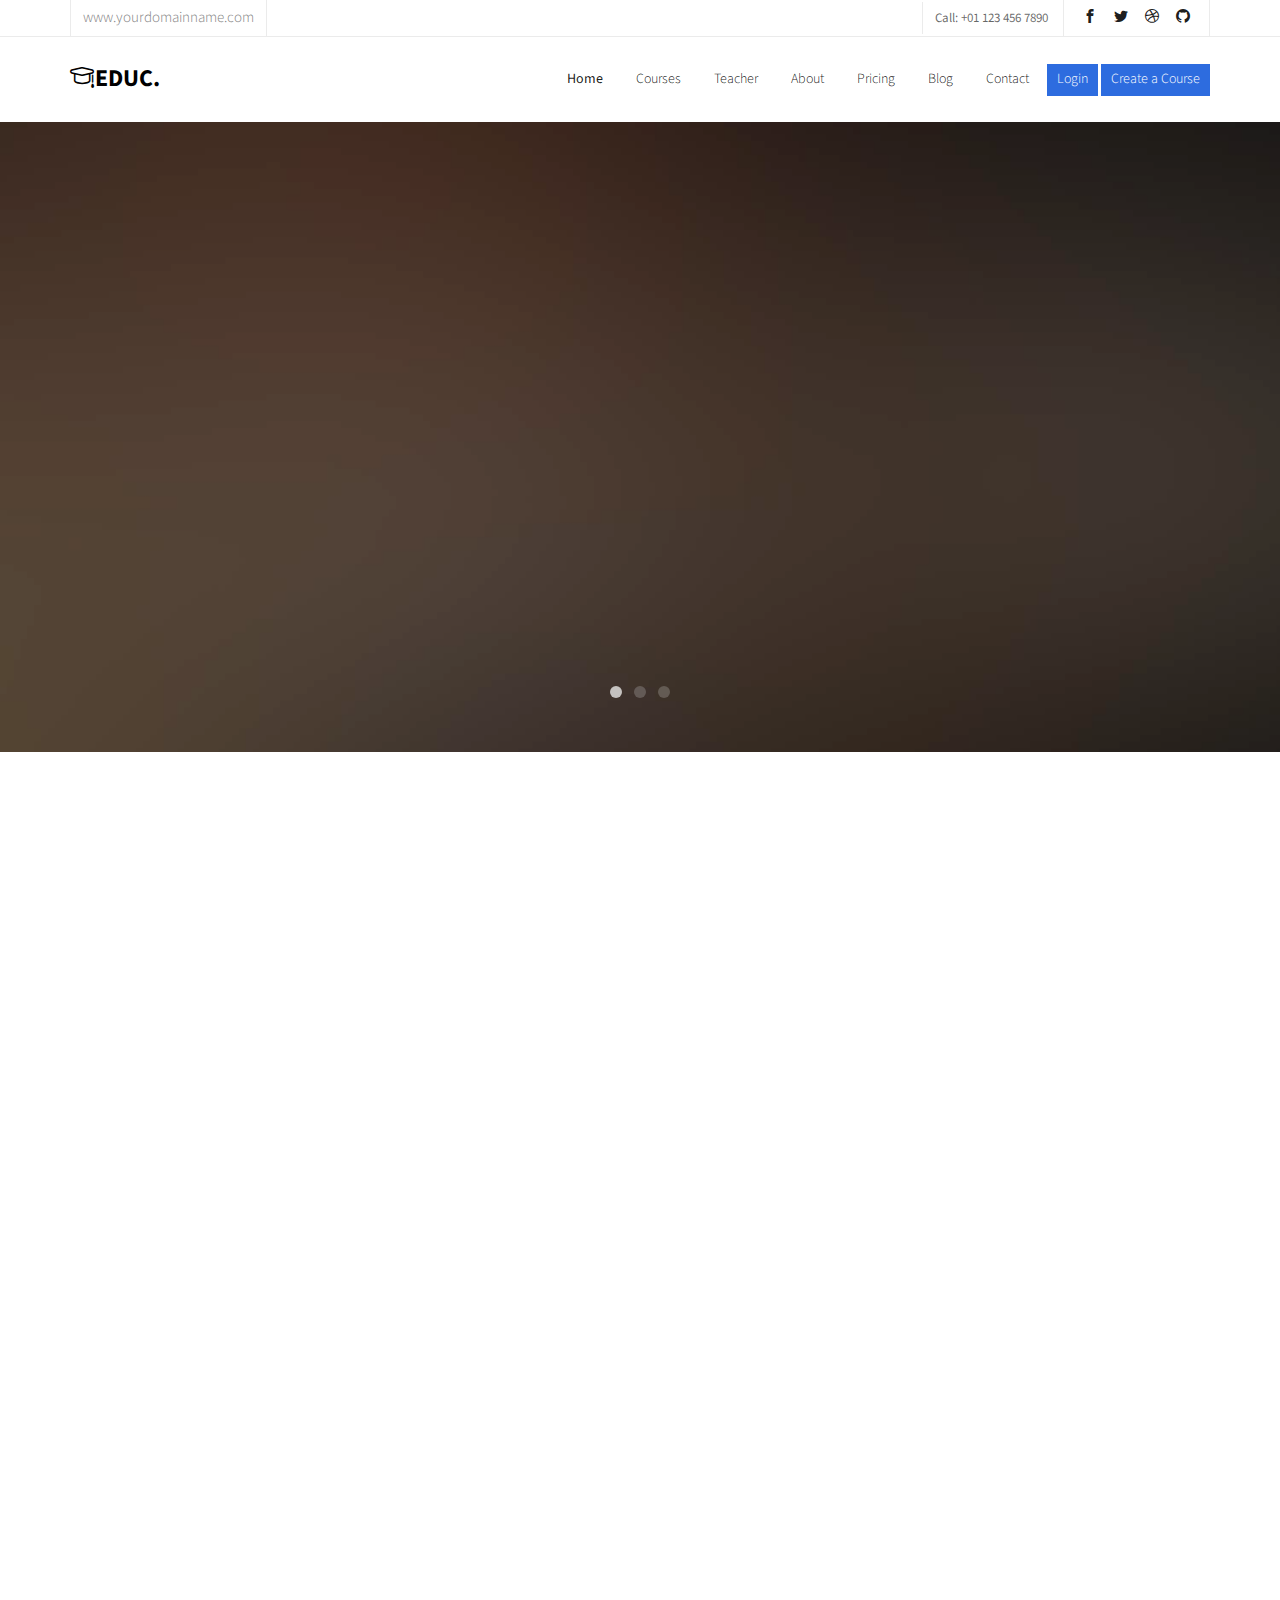
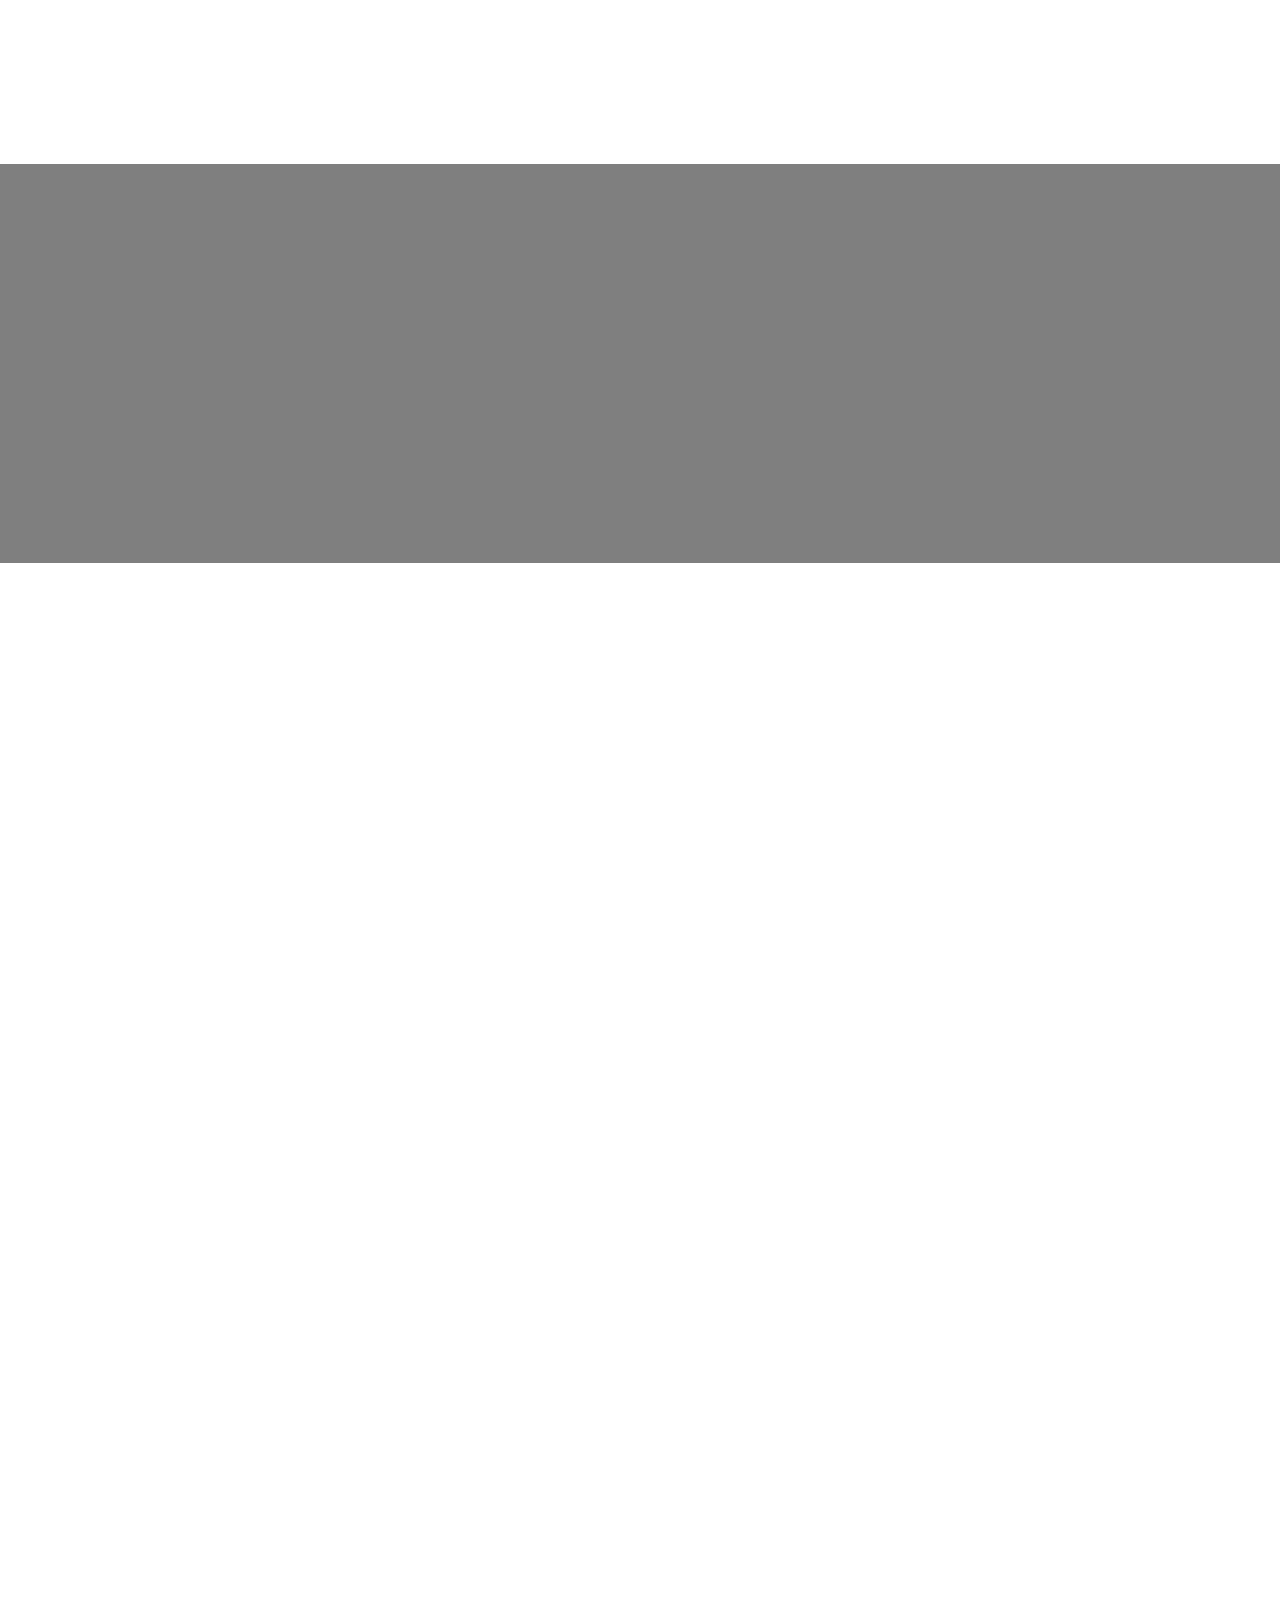
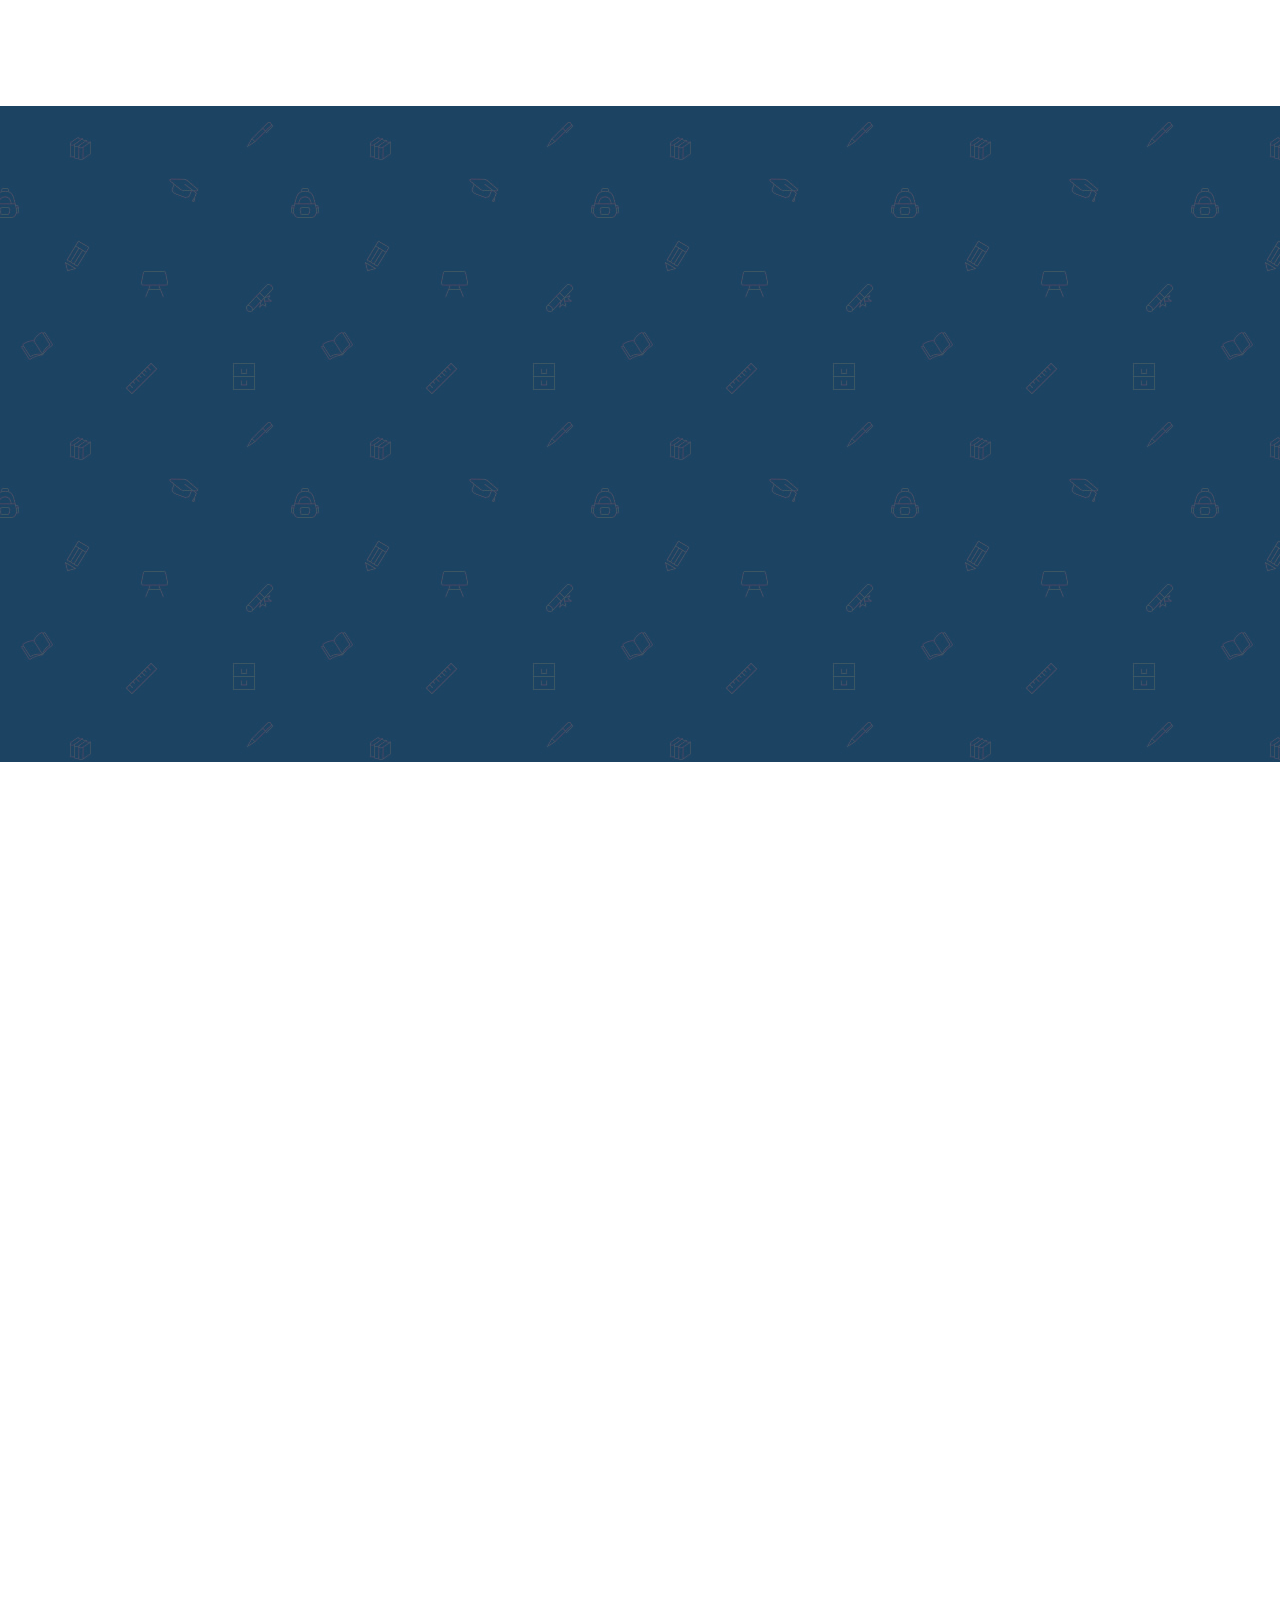
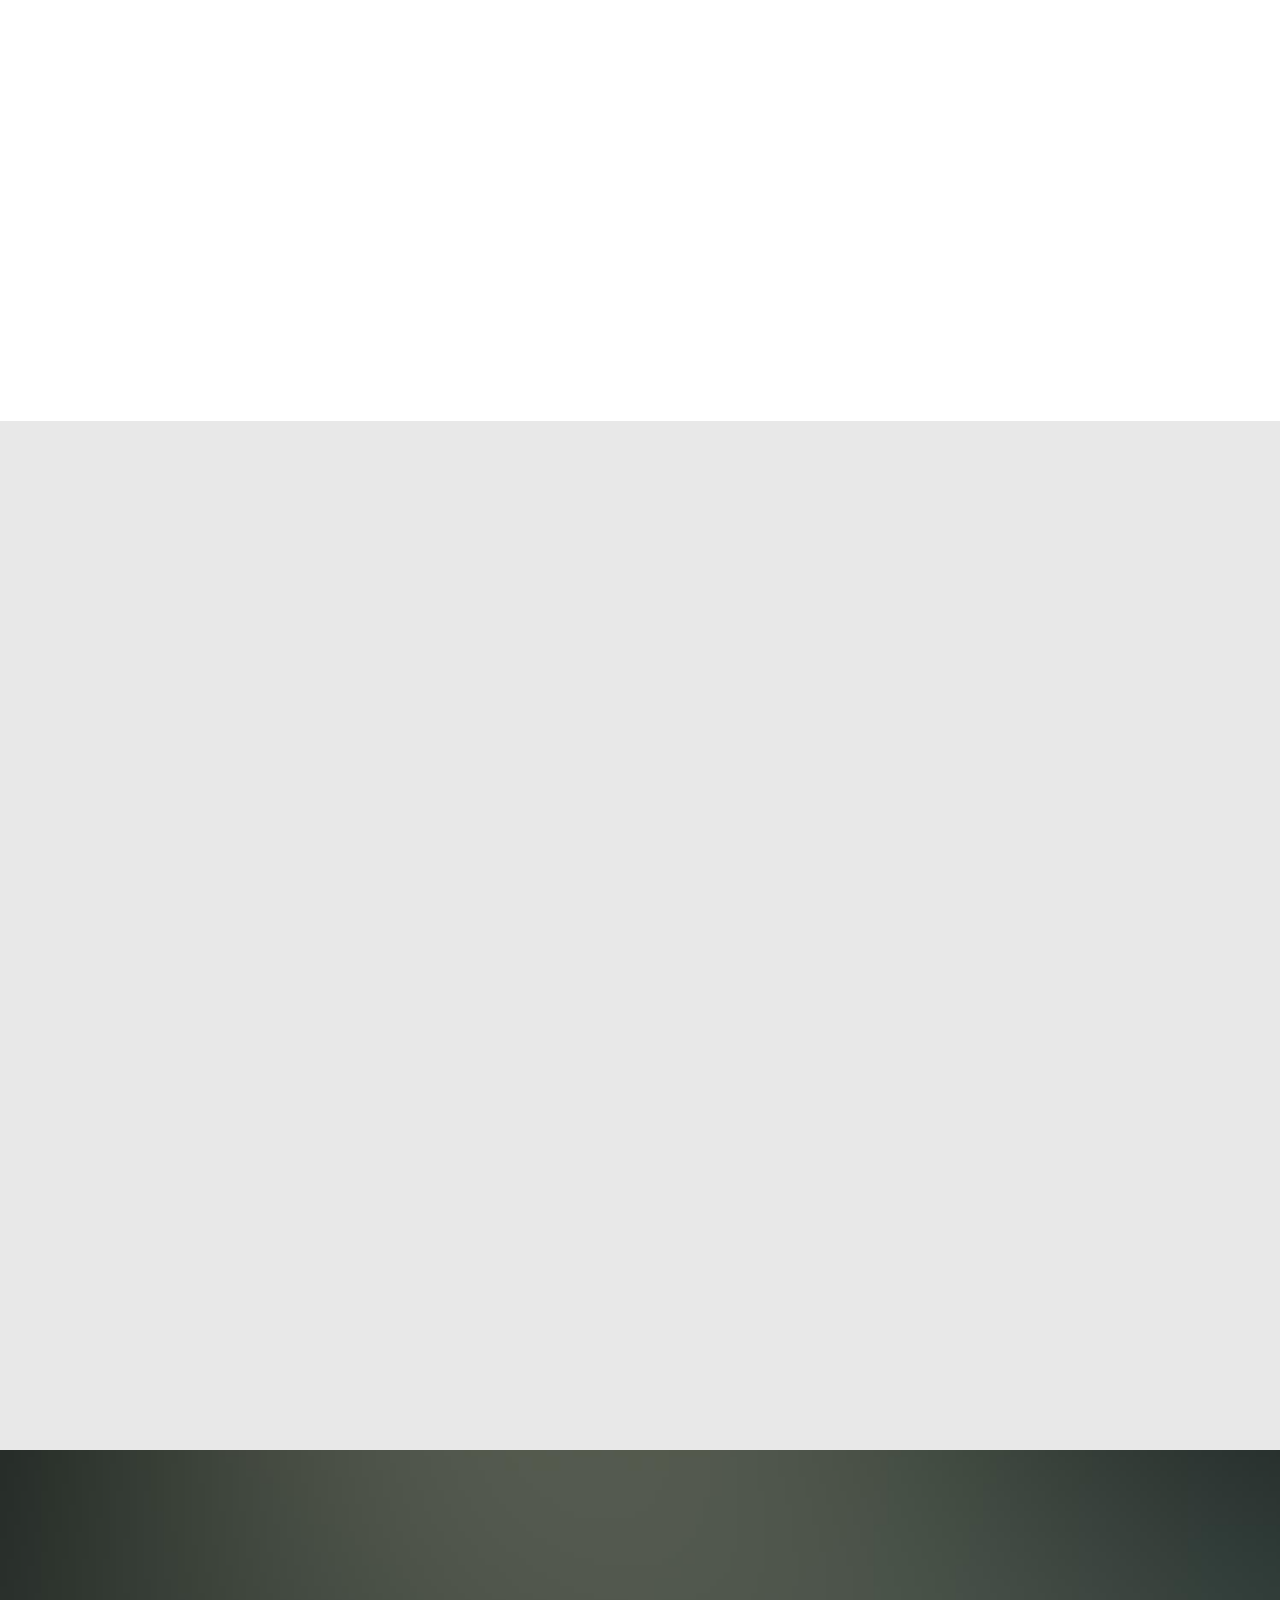
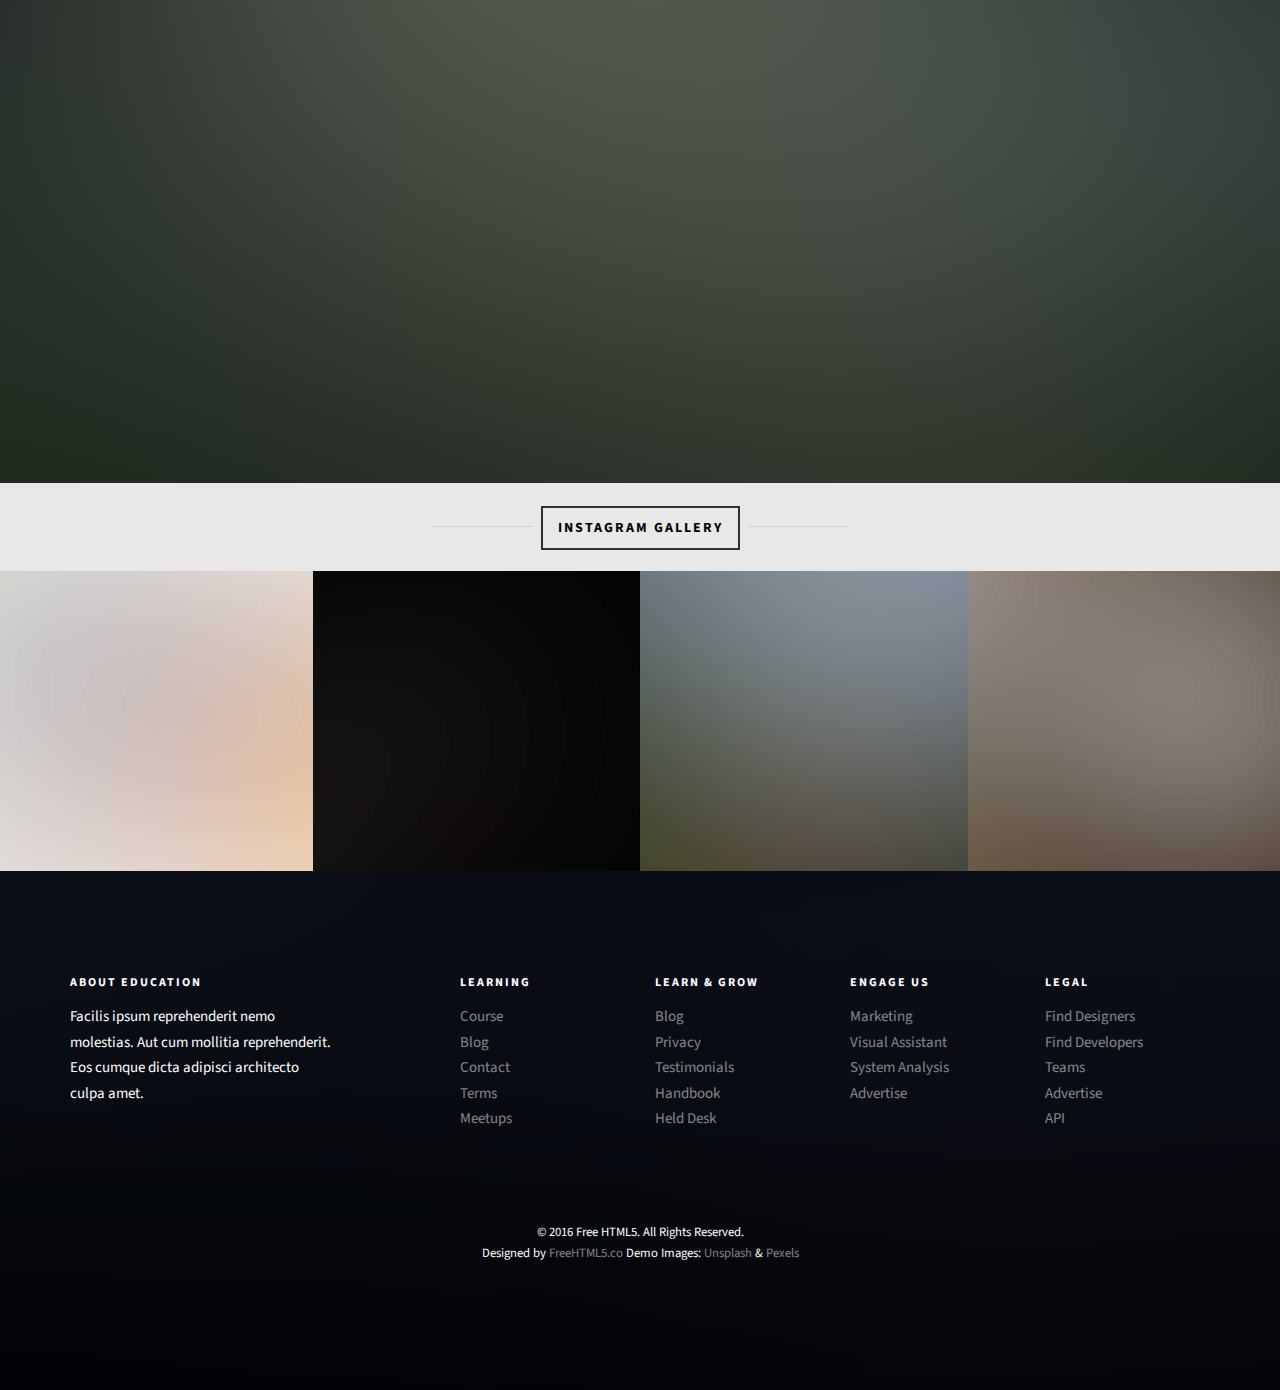
==== index.html @ 4a843e2c "first commit" ====
<!DOCTYPE HTML>
<html>
	<head>
	<meta charset="utf-8">
	<meta http-equiv="X-UA-Compatible" content="IE=edge">
	<title>Education &mdash; Free Website Template, Free HTML5 Template by freehtml5.co</title>
	<meta name="viewport" content="width=device-width, initial-scale=1">
	<meta name="description" content="Free HTML5 Website Template by freehtml5.co" />
	<meta name="keywords" content="free website templates, free html5, free template, free bootstrap, free website template, html5, css3, mobile first, responsive" />
	<meta name="author" content="freehtml5.co" />

	<!-- 
	//////////////////////////////////////////////////////

	FREE HTML5 TEMPLATE 
	DESIGNED & DEVELOPED by FreeHTML5.co
		
	Website: 		http://freehtml5.co/
	Email: 			info@freehtml5.co
	Twitter: 		http://twitter.com/fh5co
	Facebook: 		https://www.facebook.com/fh5co

	//////////////////////////////////////////////////////
	 -->

  	<!-- Facebook and Twitter integration -->
	<meta property="og:title" content=""/>
	<meta property="og:image" content=""/>
	<meta property="og:url" content=""/>
	<meta property="og:site_name" content=""/>
	<meta property="og:description" content=""/>
	<meta name="twitter:title" content="" />
	<meta name="twitter:image" content="" />
	<meta name="twitter:url" content="" />
	<meta name="twitter:card" content="" />

	<link href="https://fonts.googleapis.com/css?family=Source+Sans+Pro:300,400,600,700" rel="stylesheet">
	<link href="https://fonts.googleapis.com/css?family=Roboto+Slab:300,400" rel="stylesheet">
	
	<!-- Animate.css -->
	<link rel="stylesheet" href="css/animate.css">
	<!-- Icomoon Icon Fonts-->
	<link rel="stylesheet" href="css/icomoon.css">
	<!-- Bootstrap  -->
	<link rel="stylesheet" href="css/bootstrap.css">

	<!-- Magnific Popup -->
	<link rel="stylesheet" href="css/magnific-popup.css">

	<!-- Owl Carousel  -->
	<link rel="stylesheet" href="css/owl.carousel.min.css">
	<link rel="stylesheet" href="css/owl.theme.default.min.css">

	<!-- Flexslider  -->
	<link rel="stylesheet" href="css/flexslider.css">

	<!-- Pricing -->
	<link rel="stylesheet" href="css/pricing.css">

	<!-- Theme style  -->
	<link rel="stylesheet" href="css/style.css">

	<!-- Modernizr JS -->
	<script src="js/modernizr-2.6.2.min.js"></script>
	<!-- FOR IE9 below -->
	<!--[if lt IE 9]>
	<script src="js/respond.min.js"></script>
	<![endif]-->

	</head>
	<body>
		
	<div class="fh5co-loader"></div>
	
	<div id="page">
	<nav class="fh5co-nav" role="navigation">
		<div class="top">
			<div class="container">
				<div class="row">
					<div class="col-xs-12 text-right">
						<p class="site">www.yourdomainname.com</p>
						<p class="num">Call: +01 123 456 7890</p>
						<ul class="fh5co-social">
							<li><a href="#"><i class="icon-facebook2"></i></a></li>
							<li><a href="#"><i class="icon-twitter2"></i></a></li>
							<li><a href="#"><i class="icon-dribbble2"></i></a></li>
							<li><a href="#"><i class="icon-github"></i></a></li>
						</ul>
					</div>
				</div>
			</div>
		</div>
		<div class="top-menu">
			<div class="container">
				<div class="row">
					<div class="col-xs-2">
						<div id="fh5co-logo"><a href="index.html"><i class="icon-study"></i>Educ<span>.</span></a></div>
					</div>
					<div class="col-xs-10 text-right menu-1">
						<ul>
							<li class="active"><a href="index.html">Home</a></li>
							<li><a href="courses.html">Courses</a></li>
							<li><a href="teacher.html">Teacher</a></li>
							<li><a href="about.html">About</a></li>
							<li><a href="pricing.html">Pricing</a></li>
							<li class="has-dropdown">
								<a href="blog.html">Blog</a>
								<ul class="dropdown">
									<li><a href="#">Web Design</a></li>
									<li><a href="#">eCommerce</a></li>
									<li><a href="#">Branding</a></li>
									<li><a href="#">API</a></li>
								</ul>
							</li>
							<li><a href="contact.html">Contact</a></li>
							<li class="btn-cta"><a href="#"><span>Login</span></a></li>
							<li class="btn-cta"><a href="#"><span>Create a Course</span></a></li>
						</ul>
					</div>
				</div>
				
			</div>
		</div>
	</nav>
	
	<aside id="fh5co-hero">
		<div class="flexslider">
			<ul class="slides">
		   	<li style="background-image: url(images/img_bg_1.jpg);">
		   		<div class="overlay-gradient"></div>
		   		<div class="container">
		   			<div class="row">
			   			<div class="col-md-8 col-md-offset-2 text-center slider-text">
			   				<div class="slider-text-inner">
			   					<h1>The Roots of Education are Bitter, But the Fruit is Sweet</h1>
									<h2>Brought to you by <a href="http://freehtml5.co/" target="_blank">freehtml5.co</a></h2>
									<p><a class="btn btn-primary btn-lg" href="#">Start Learning Now!</a></p>
			   				</div>
			   			</div>
			   		</div>
		   		</div>
		   	</li>
		   	<li style="background-image: url(images/img_bg_2.jpg);">
		   		<div class="overlay-gradient"></div>
		   		<div class="container">
		   			<div class="row">
			   			<div class="col-md-8 col-md-offset-2 text-center slider-text">
			   				<div class="slider-text-inner">
			   					<h1>The Great Aim of Education is not Knowledge, But Action</h1>
									<h2>Brought to you by <a href="http://freehtml5.co/" target="_blank">freehtml5.co</a></h2>
									<p><a class="btn btn-primary btn-lg btn-learn" href="#">Start Learning Now!</a></p>
			   				</div>
			   			</div>
			   		</div>
		   		</div>
		   	</li>
		   	<li style="background-image: url(images/img_bg_3.jpg);">
		   		<div class="overlay-gradient"></div>
		   		<div class="container">
		   			<div class="row">
			   			<div class="col-md-8 col-md-offset-2 text-center slider-text">
			   				<div class="slider-text-inner">
			   					<h1>We Help You to Learn New Things</h1>
									<h2>Brought to you by <a href="http://freehtml5.co/" target="_blank">freehtml5.co</a></h2>
									<p><a class="btn btn-primary btn-lg btn-learn" href="#">Start Learning Now!</a></p>
			   				</div>
			   			</div>
			   		</div>
		   		</div>
		   	</li>		   	
		  	</ul>
	  	</div>
	</aside>

	<div id="fh5co-course-categories">
		<div class="container">
			<div class="row animate-box">
				<div class="col-md-6 col-md-offset-3 text-center fh5co-heading">
					<h2>Course categories</h2>
					<p>Dignissimos asperiores vitae velit veniam totam fuga molestias accusamus alias autem provident. Odit ab aliquam dolor eius.</p>
				</div>
			</div>
			<div class="row">
				<div class="col-md-3 col-sm-6 text-center animate-box">
					<div class="services">
						<span class="icon">
							<i class="icon-shop"></i>
						</span>
						<div class="desc">
							<h3><a href="#">Business</a></h3>
							<p>Dignissimos asperiores vitae velit veniam totam fuga molestias accusamus alias autem provident. Odit ab aliquam dolor eius.</p>
						</div>
					</div>
				</div>
				<div class="col-md-3 col-sm-6 text-center animate-box">
					<div class="services">
						<span class="icon">
							<i class="icon-heart4"></i>
						</span>
						<div class="desc">
							<h3><a href="#">Health &amp; Psychology</a></h3>
							<p>Dignissimos asperiores vitae velit veniam totam fuga molestias accusamus alias autem provident. Odit ab aliquam dolor eius.</p>
						</div>
					</div>
				</div>
				<div class="col-md-3 col-sm-6 text-center animate-box">
					<div class="services">
						<span class="icon">
							<i class="icon-banknote"></i>
						</span>
						<div class="desc">
							<h3><a href="#">Accounting</a></h3>
							<p>Dignissimos asperiores vitae velit veniam totam fuga molestias accusamus alias autem provident. Odit ab aliquam dolor eius.</p>
						</div>
					</div>
				</div>
				<div class="col-md-3 col-sm-6 text-center animate-box">
					<div class="services">
						<span class="icon">
							<i class="icon-lab2"></i>
						</span>
						<div class="desc">
							<h3><a href="#">Science &amp; Technology</a></h3>
							<p>Dignissimos asperiores vitae velit veniam totam fuga molestias accusamus alias autem provident. Odit ab aliquam dolor eius.</p>
						</div>
					</div>
				</div>
				<div class="col-md-3 col-sm-6 text-center animate-box">
					<div class="services">
						<span class="icon">
							<i class="icon-photo"></i>
						</span>
						<div class="desc">
							<h3><a href="#">Art &amp; Media</a></h3>
							<p>Dignissimos asperiores vitae velit veniam totam fuga molestias accusamus alias autem provident. Odit ab aliquam dolor eius.</p>
						</div>
					</div>
				</div>
				<div class="col-md-3 col-sm-6 text-center animate-box">
					<div class="services">
						<span class="icon">
							<i class="icon-home-outline"></i>
						</span>
						<div class="desc">
							<h3><a href="#">Real Estate</a></h3>
							<p>Dignissimos asperiores vitae velit veniam totam fuga molestias accusamus alias autem provident. Odit ab aliquam dolor eius.</p>
						</div>
					</div>
				</div>
				<div class="col-md-3 col-sm-6 text-center animate-box">
					<div class="services">
						<span class="icon">
							<i class="icon-bubble3"></i>
						</span>
						<div class="desc">
							<h3><a href="#">Language</a></h3>
							<p>Dignissimos asperiores vitae velit veniam totam fuga molestias accusamus alias autem provident. Odit ab aliquam dolor eius.</p>
						</div>
					</div>
				</div>
				<div class="col-md-3 col-sm-6 text-center animate-box">
					<div class="services">
						<span class="icon">
							<i class="icon-world"></i>
						</span>
						<div class="desc">
							<h3><a href="#">Web &amp; Programming</a></h3>
							<p>Dignissimos asperiores vitae velit veniam totam fuga molestias accusamus alias autem provident. Odit ab aliquam dolor eius.</p>
						</div>
					</div>
				</div>
			</div>
		</div>
	</div>

	<div id="fh5co-counter" class="fh5co-counters" style="background-image: url(images/img_bg_4.jpg);" data-stellar-background-ratio="0.5">
		<div class="overlay"></div>
		<div class="container">
			<div class="row">
				<div class="col-md-10 col-md-offset-1">
					<div class="row">
						<div class="col-md-3 col-sm-6 text-center animate-box">
							<span class="icon"><i class="icon-world"></i></span>
							<span class="fh5co-counter js-counter" data-from="0" data-to="3297" data-speed="5000" data-refresh-interval="50"></span>
							<span class="fh5co-counter-label">Foreign Followers</span>
						</div>
						<div class="col-md-3 col-sm-6 text-center animate-box">
							<span class="icon"><i class="icon-study"></i></span>
							<span class="fh5co-counter js-counter" data-from="0" data-to="3700" data-speed="5000" data-refresh-interval="50"></span>
							<span class="fh5co-counter-label">Students Enrolled</span>
						</div>
						<div class="col-md-3 col-sm-6 text-center animate-box">
							<span class="icon"><i class="icon-bulb"></i></span>
							<span class="fh5co-counter js-counter" data-from="0" data-to="5034" data-speed="5000" data-refresh-interval="50"></span>
							<span class="fh5co-counter-label">Classes Complete</span>
						</div>
						<div class="col-md-3 col-sm-6 text-center animate-box">
							<span class="icon"><i class="icon-head"></i></span>
							<span class="fh5co-counter js-counter" data-from="0" data-to="1080" data-speed="5000" data-refresh-interval="50"></span>
							<span class="fh5co-counter-label">Certified Teachers</span>
						</div>
					</div>
				</div>
			</div>
		</div>
	</div>

	<div id="fh5co-course">
		<div class="container">
			<div class="row animate-box">
				<div class="col-md-6 col-md-offset-3 text-center fh5co-heading">
					<h2>Our Course</h2>
					<p>Dignissimos asperiores vitae velit veniam totam fuga molestias accusamus alias autem provident. Odit ab aliquam dolor eius.</p>
				</div>
			</div>
			<div class="row">
				<div class="col-md-6 animate-box">
					<div class="course">
						<a href="#" class="course-img" style="background-image: url(images/project-1.jpg);">
						</a>
						<div class="desc">
							<h3><a href="#">Web Master</a></h3>
							<p>Dignissimos asperiores vitae velit veniam totam fuga molestias accusamus alias autem provident. Odit ab aliquam dolor eius molestias accusamus alias autem provident. Odit ab aliquam dolor eius.</p>
							<span><a href="#" class="btn btn-primary btn-sm btn-course">Take A Course</a></span>
						</div>
					</div>
				</div>
				<div class="col-md-6 animate-box">
					<div class="course">
						<a href="#" class="course-img" style="background-image: url(images/project-2.jpg);">
						</a>
						<div class="desc">
							<h3><a href="#">Business &amp; Accounting</a></h3>
							<p>Dignissimos asperiores vitae velit veniam totam fuga molestias accusamus alias autem provident. Odit ab aliquam dolor eius molestias accusamus alias autem provident. Odit ab aliquam dolor eius.</p>
							<span><a href="#" class="btn btn-primary btn-sm btn-course">Take A Course</a></span>
						</div>
					</div>
				</div>
				<div class="col-md-6 animate-box">
					<div class="course">
						<a href="#" class="course-img" style="background-image: url(images/project-3.jpg);">
						</a>
						<div class="desc">
							<h3><a href="#">Science &amp; Technology</a></h3>
							<p>Dignissimos asperiores vitae velit veniam totam fuga molestias accusamus alias autem provident. Odit ab aliquam dolor eius molestias accusamus alias autem provident. Odit ab aliquam dolor eius.</p>
							<span><a href="#" class="btn btn-primary btn-sm btn-course">Take A Course</a></span>
						</div>
					</div>
				</div>
				<div class="col-md-6 animate-box">
					<div class="course">
						<a href="#" class="course-img" style="background-image: url(images/project-4.jpg);">
						</a>
						<div class="desc">
							<h3><a href="#">Health &amp; Psychology</a></h3>
							<p>Dignissimos asperiores vitae velit veniam totam fuga molestias accusamus alias autem provident. Odit ab aliquam dolor eius molestias accusamus alias autem provident. Odit ab aliquam dolor eius.</p>
							<span><a href="#" class="btn btn-primary btn-sm btn-course">Take A Course</a></span>
						</div>
					</div>
				</div>
			</div>
		</div>
	</div>

	<div id="fh5co-testimonial" style="background-image: url(images/school.jpg);">
		<div class="overlay"></div>
		<div class="container">
			<div class="row animate-box">
				<div class="col-md-6 col-md-offset-3 text-center fh5co-heading">
					<h2><span>Testimonials</span></h2>
				</div>
			</div>
			<div class="row">
				<div class="col-md-10 col-md-offset-1">
					<div class="row animate-box">
						<div class="owl-carousel owl-carousel-fullwidth">
							<div class="item">
								<div class="testimony-slide active text-center">
									<div class="user" style="background-image: url(images/person1.jpg);"></div>
									<span>Mary Walker<br><small>Students</small></span>
									<blockquote>
										<p>&ldquo;Far far away, behind the word mountains, far from the countries Vokalia and Consonantia, there live the blind texts. Separated they live in Bookmarksgrove right at the coast of the Semantics, a large language ocean.&rdquo;</p>
									</blockquote>
								</div>
							</div>
							<div class="item">
								<div class="testimony-slide active text-center">
									<div class="user" style="background-image: url(images/person2.jpg);"></div>
									<span>Mike Smith<br><small>Students</small></span>
									<blockquote>
										<p>&ldquo;Separated they live in Bookmarksgrove right at the coast of the Semantics, a large language ocean.&rdquo;</p>
									</blockquote>
								</div>
							</div>
							<div class="item">
								<div class="testimony-slide active text-center">
									<div class="user" style="background-image: url(images/person3.jpg);"></div>
									<span>Rita Jones<br><small>Teacher</small></span>
									<blockquote>
										<p>&ldquo;Far from the countries Vokalia and Consonantia, there live the blind texts. Separated they live in Bookmarksgrove right at the coast of the Semantics, a large language ocean.&rdquo;</p>
									</blockquote>
								</div>
							</div>
						</div>
					</div>
				</div>
			</div>
		</div>
	</div>

	<div id="fh5co-blog">
		<div class="container">
			<div class="row animate-box">
				<div class="col-md-8 col-md-offset-2 text-center fh5co-heading">
					<h2>Blog &amp; Events</h2>
					<p>Dignissimos asperiores vitae velit veniam totam fuga molestias accusamus alias autem provident. Odit ab aliquam dolor eius.</p>
				</div>
			</div>
			<div class="row row-padded-mb">
				<div class="col-md-4 animate-box">
					<div class="fh5co-event">
						<div class="date text-center"><span>15<br>Mar.</span></div>
						<h3><a href="#">USA, International Triathlon Event</a></h3>
						<p>Far far away, behind the word mountains, far from the countries Vokalia and Consonantia, there live the blind texts.</p>
						<p><a href="#">Read More</a></p>
					</div>
				</div>
				<div class="col-md-4 animate-box">
					<div class="fh5co-event">
						<div class="date text-center"><span>15<br>Mar.</span></div>
						<h3><a href="#">USA, International Triathlon Event</a></h3>
						<p>Far far away, behind the word mountains, far from the countries Vokalia and Consonantia, there live the blind texts.</p>
						<p><a href="#">Read More</a></p>
					</div>
				</div>
				<div class="col-md-4 animate-box">
					<div class="fh5co-event">
						<div class="date text-center"><span>15<br>Mar.</span></div>
						<h3><a href="#">New Device Develope by Microsoft</a></h3>
						<p>Far far away, behind the word mountains, far from the countries Vokalia and Consonantia, there live the blind texts.</p>
						<p><a href="#">Read More</a></p>
					</div>
				</div>
			</div>
			<div class="row">
				<div class="col-lg-4 col-md-4">
					<div class="fh5co-blog animate-box">
						<a href="#" class="blog-img-holder" style="background-image: url(images/project-1.jpg);"></a>
						<div class="blog-text">
							<h3><a href="#">Healty Lifestyle &amp; Living</a></h3>
							<span class="posted_on">March. 15th</span>
							<span class="comment"><a href="">21<i class="icon-speech-bubble"></i></a></span>
							<p>Far far away, behind the word mountains, far from the countries Vokalia and Consonantia, there live the blind texts.</p>
						</div> 
					</div>
				</div>
				<div class="col-lg-4 col-md-4">
					<div class="fh5co-blog animate-box">
						<a href="#" class="blog-img-holder" style="background-image: url(images/project-2.jpg);"></a>
						<div class="blog-text">
							<h3><a href="#">Healty Lifestyle &amp; Living</a></h3>
							<span class="posted_on">March. 15th</span>
							<span class="comment"><a href="">21<i class="icon-speech-bubble"></i></a></span>
							<p>Far far away, behind the word mountains, far from the countries Vokalia and Consonantia, there live the blind texts.</p>
						</div> 
					</div>
				</div>
				<div class="col-lg-4 col-md-4">
					<div class="fh5co-blog animate-box">
						<a href="#" class="blog-img-holder" style="background-image: url(images/project-3.jpg);"></a>
						<div class="blog-text">
							<h3><a href="#">Healty Lifestyle &amp; Living</a></h3>
							<span class="posted_on">March. 15th</span>
							<span class="comment"><a href="">21<i class="icon-speech-bubble"></i></a></span>
							<p>Far far away, behind the word mountains, far from the countries Vokalia and Consonantia, there live the blind texts.</p>
						</div> 
					</div>
				</div>
			</div>
		</div>
	</div>

	<div id="fh5co-pricing" class="fh5co-bg-section">
		<div class="container">
			<div class="row animate-box">
				<div class="col-md-6 col-md-offset-3 text-center fh5co-heading">
					<h2>Plan &amp; Pricing</h2>
					<p>Dignissimos asperiores vitae velit veniam totam fuga molestias accusamus alias autem provident. Odit ab aliquam dolor eius.</p>
				</div>
			</div>
			<div class="row">
				<div class="pricing pricing--rabten">
					<div class="col-md-4 animate-box">
						<div class="pricing__item">
							<div class="wrap-price">
								 <!-- <div class="icon icon-user2"></div> -->
	                     <h3 class="pricing__title">Trial</h3>
	                     <!-- <p class="pricing__sentence">Single user license</p> -->
							</div>
                     <div class="pricing__price">
                        <span class="pricing__anim pricing__anim--1">
								<span class="pricing__currency">$</span>0
                        </span>
                        <span class="pricing__anim pricing__anim--2">
								<span class="pricing__period">per year</span>
                        </span>
                     </div>
                     <div class="wrap-price">
                     	<ul class="pricing__feature-list">
	                        <li class="pricing__feature">One Day Trial</li>
	                        <li class="pricing__feature">Limited Courses</li>
	                        <li class="pricing__feature">Free 3 Lessons</li>
	                        <li class="pricing__feature">No Supporter</li>
	                        <li class="pricing__feature">No Tutorial</li>
	                        <li class="pricing__feature">No Ebook</li>
	                         <li class="pricing__feature">Limited Registered User</li>
	                     </ul>
	                     <button class="pricing__action">Choose plan</button>
                     </div>
                  </div>
					</div>
					<div class="col-md-4 animate-box">
						<div class="pricing__item">
							<div class="wrap-price">
								<!-- <div class="icon icon-store"></div> -->
	                     <h3 class="pricing__title">Silver</h3>
	                     <!-- <p class="pricing__sentence">Up to 5 users</p> -->
							</div>
                     <div class="pricing__price">
                        <span class="pricing__anim pricing__anim--1">
								<span class="pricing__currency">$</span>79
                        </span>
                        <span class="pricing__anim pricing__anim--2">
								<span class="pricing__period">per year</span>
                        </span>
                     </div>
                     <div class="wrap-price">
                     	<ul class="pricing__feature-list">
	                        <li class="pricing__feature">One Year Standard Access</li>
	                        <li class="pricing__feature">Limited Courses</li>
	                        <li class="pricing__feature">300+ Lessons</li>
	                        <li class="pricing__feature">Random Supporter</li>
	                        <li class="pricing__feature">View Only Ebook</li>
	                        <li class="pricing__feature">Standard Tutorials</li>
	                         <li class="pricing__feature">Unlimited Registered User</li>
	                     </ul>
	                     <button class="pricing__action">Choose plan</button>
                     </div>
                 </div>
					</div>
					<div class="col-md-4 animate-box">
                  <div class="pricing__item">
                  	<div class="wrap-price">
                  		<!-- <div class="icon icon-home2"></div> -->
	                     <h3 class="pricing__title">Gold</h3>
	                     <!-- <p class="pricing__sentence">Unlimited users</p> -->
							</div>
                     <div class="pricing__price">
                        <span class="pricing__anim pricing__anim--1">
								<span class="pricing__currency">$</span>499
                        </span>
                        <span class="pricing__anim pricing__anim--2">
								<span class="pricing__period">per year</span>
                        </span>
                     </div>
                     <div class="wrap-price">
                     	<ul class="pricing__feature-list">
	                        <li class="pricing__feature">Life Time Access</li>
	                        <li class="pricing__feature">Unlimited All Courses</li>
	                        <li class="pricing__feature">7000+ Lessons &amp; Growing</li>
	                        <li class="pricing__feature">Free Supporter</li>
	                        <li class="pricing__feature">Free Ebook Downloads</li>
	                        <li class="pricing__feature">Premium Tutorials</li>
	                         <li class="pricing__feature">Unlimited Registered User</li>
	                     </ul>
	                     <button class="pricing__action">Choose plan</button>
                     </div>
                  </div>
               </div>
            </div>
			</div>
		</div>
	</div>

	<div id="fh5co-register" style="background-image: url(images/img_bg_2.jpg);">
		<div class="overlay"></div>
		<div class="row">
			<div class="col-md-8 col-md-offset-2 animate-box">
				<div class="date-counter text-center">
					<h2>Get 400 of Online Courses for Free</h2>
					<h3>By Mike Smith</h3>
					<div class="simply-countdown simply-countdown-one"></div>
					<p><strong>Limited Offer, Hurry Up!</strong></p>
					<p><a href="#" class="btn btn-primary btn-lg btn-reg">Register Now!</a></p>
				</div>
			</div>
		</div>
	</div>

	<div id="fh5co-gallery" class="fh5co-bg-section">
		<div class="row text-center">
			<h2><span>Instagram Gallery</span></h2>
		</div>
		<div class="row">
			<div class="col-md-3 col-padded">
				<a href="#" class="gallery" style="background-image: url(images/project-5.jpg);"></a>
			</div>
			<div class="col-md-3 col-padded">
				<a href="#" class="gallery" style="background-image: url(images/project-2.jpg);"></a>
			</div>
			<div class="col-md-3 col-padded">
				<a href="#" class="gallery" style="background-image: url(images/project-3.jpg);"></a>
			</div>
			<div class="col-md-3 col-padded">
				<a href="#" class="gallery" style="background-image: url(images/project-4.jpg);"></a>
			</div>
		</div>
	</div>

	<footer id="fh5co-footer" role="contentinfo" style="background-image: url(images/img_bg_4.jpg);">
		<div class="overlay"></div>
		<div class="container">
			<div class="row row-pb-md">
				<div class="col-md-3 fh5co-widget">
					<h3>About Education</h3>
					<p>Facilis ipsum reprehenderit nemo molestias. Aut cum mollitia reprehenderit. Eos cumque dicta adipisci architecto culpa amet.</p>
				</div>
				<div class="col-md-2 col-sm-4 col-xs-6 col-md-push-1 fh5co-widget">
					<h3>Learning</h3>
					<ul class="fh5co-footer-links">
						<li><a href="#">Course</a></li>
						<li><a href="#">Blog</a></li>
						<li><a href="#">Contact</a></li>
						<li><a href="#">Terms</a></li>
						<li><a href="#">Meetups</a></li>
					</ul>
				</div>

				<div class="col-md-2 col-sm-4 col-xs-6 col-md-push-1 fh5co-widget">
					<h3>Learn &amp; Grow</h3>
					<ul class="fh5co-footer-links">
						<li><a href="#">Blog</a></li>
						<li><a href="#">Privacy</a></li>
						<li><a href="#">Testimonials</a></li>
						<li><a href="#">Handbook</a></li>
						<li><a href="#">Held Desk</a></li>
					</ul>
				</div>

				<div class="col-md-2 col-sm-4 col-xs-6 col-md-push-1 fh5co-widget">
					<h3>Engage us</h3>
					<ul class="fh5co-footer-links">
						<li><a href="#">Marketing</a></li>
						<li><a href="#">Visual Assistant</a></li>
						<li><a href="#">System Analysis</a></li>
						<li><a href="#">Advertise</a></li>
					</ul>
				</div>

				<div class="col-md-2 col-sm-4 col-xs-6 col-md-push-1 fh5co-widget">
					<h3>Legal</h3>
					<ul class="fh5co-footer-links">
						<li><a href="#">Find Designers</a></li>
						<li><a href="#">Find Developers</a></li>
						<li><a href="#">Teams</a></li>
						<li><a href="#">Advertise</a></li>
						<li><a href="#">API</a></li>
					</ul>
				</div>
			</div>

			<div class="row copyright">
				<div class="col-md-12 text-center">
					<p>
						<small class="block">&copy; 2016 Free HTML5. All Rights Reserved.</small> 
						<small class="block">Designed by <a href="http://freehtml5.co/" target="_blank">FreeHTML5.co</a> Demo Images: <a href="http://unsplash.co/" target="_blank">Unsplash</a> &amp; <a href="https://www.pexels.com/" target="_blank">Pexels</a></small>
					</p>
				</div>
			</div>

		</div>
	</footer>
	</div>

	<div class="gototop js-top">
		<a href="#" class="js-gotop"><i class="icon-arrow-up"></i></a>
	</div>
	
	<!-- jQuery -->
	<script src="js/jquery.min.js"></script>
	<!-- jQuery Easing -->
	<script src="js/jquery.easing.1.3.js"></script>
	<!-- Bootstrap -->
	<script src="js/bootstrap.min.js"></script>
	<!-- Waypoints -->
	<script src="js/jquery.waypoints.min.js"></script>
	<!-- Stellar Parallax -->
	<script src="js/jquery.stellar.min.js"></script>
	<!-- Carousel -->
	<script src="js/owl.carousel.min.js"></script>
	<!-- Flexslider -->
	<script src="js/jquery.flexslider-min.js"></script>
	<!-- countTo -->
	<script src="js/jquery.countTo.js"></script>
	<!-- Magnific Popup -->
	<script src="js/jquery.magnific-popup.min.js"></script>
	<script src="js/magnific-popup-options.js"></script>
	<!-- Count Down -->
	<script src="js/simplyCountdown.js"></script>
	<!-- Main -->
	<script src="js/main.js"></script>
	<script>
    var d = new Date(new Date().getTime() + 1000 * 120 * 120 * 2000);

    // default example
    simplyCountdown('.simply-countdown-one', {
        year: d.getFullYear(),
        month: d.getMonth() + 1,
        day: d.getDate()
    });

    //jQuery example
    $('#simply-countdown-losange').simplyCountdown({
        year: d.getFullYear(),
        month: d.getMonth() + 1,
        day: d.getDate(),
        enableUtc: false
    });
	</script>
	</body>
</html>
---- css/icomoon.css ----
@font-face {
  font-family: 'icomoon';
  src:  url('fonts/icomoon.eot?6py85u');
  src:  url('fonts/icomoon.eot?6py85u#iefix') format('embedded-opentype'),
    url('fonts/icomoon.ttf?6py85u') format('truetype'),
    url('fonts/icomoon.woff?6py85u') format('woff'),
    url('fonts/icomoon.svg?6py85u#icomoon') format('svg');
  font-weight: normal;
  font-style: normal;
}

[class^="icon-"], [class*=" icon-"] {
  /* use !important to prevent issues with browser extensions that change fonts */
  font-family: 'icomoon' !important;
  speak: none;
  font-style: normal;
  font-weight: normal;
  font-variant: normal;
  text-transform: none;
  line-height: 1;

  /* Better Font Rendering =========== */
  -webkit-font-smoothing: antialiased;
  -moz-osx-font-smoothing: grayscale;
}

.icon-times:before {
  content: "\e930";
}
.icon-tick:before {
  content: "\e931";
}
.icon-plus:before {
  content: "\e932";
}
.icon-minus:before {
  content: "\e933";
}
.icon-equals:before {
  content: "\e934";
}
.icon-divide:before {
  content: "\e935";
}
.icon-chevron-right:before {
  content: "\e936";
}
.icon-chevron-left:before {
  content: "\e937";
}
.icon-arrow-right-thick:before {
  content: "\e938";
}
.icon-arrow-left-thick:before {
  content: "\e939";
}
.icon-th-small:before {
  content: "\e93a";
}
.icon-th-menu:before {
  content: "\e93b";
}
.icon-th-list:before {
  content: "\e93c";
}
.icon-th-large:before {
  content: "\e93d";
}
.icon-home:before {
  content: "\e93e";
}
.icon-arrow-forward:before {
  content: "\e93f";
}
.icon-arrow-back:before {
  content: "\e940";
}
.icon-rss:before {
  content: "\e941";
}
.icon-location:before {
  content: "\e942";
}
.icon-link:before {
  content: "\e943";
}
.icon-image:before {
  content: "\e944";
}
.icon-arrow-up-thick:before {
  content: "\e945";
}
.icon-arrow-down-thick:before {
  content: "\e946";
}
.icon-starburst:before {
  content: "\e947";
}
.icon-starburst-outline:before {
  content: "\e948";
}
.icon-star3:before {
  content: "\e949";
}
.icon-flow-children:before {
  content: "\e94a";
}
.icon-export:before {
  content: "\e94b";
}
.icon-delete2:before {
  content: "\e94c";
}
.icon-delete-outline:before {
  content: "\e94d";
}
.icon-cloud-storage:before {
  content: "\e94e";
}
.icon-wi-fi:before {
  content: "\e94f";
}
.icon-heart:before {
  content: "\e950";
}
.icon-flash:before {
  content: "\e951";
}
.icon-cancel:before {
  content: "\e952";
}
.icon-backspace:before {
  content: "\e953";
}
.icon-attachment:before {
  content: "\e954";
}
.icon-arrow-move:before {
  content: "\e955";
}
.icon-warning:before {
  content: "\e956";
}
.icon-user:before {
  content: "\e957";
}
.icon-radar:before {
  content: "\e958";
}
.icon-lock-open:before {
  content: "\e959";
}
.icon-lock-closed:before {
  content: "\e95a";
}
.icon-location-arrow:before {
  content: "\e95b";
}
.icon-info:before {
  content: "\e95c";
}
.icon-user-delete:before {
  content: "\e95d";
}
.icon-user-add:before {
  content: "\e95e";
}
.icon-media-pause:before {
  content: "\e95f";
}
.icon-group:before {
  content: "\e960";
}
.icon-chart-pie:before {
  content: "\e961";
}
.icon-chart-line:before {
  content: "\e962";
}
.icon-chart-bar:before {
  content: "\e963";
}
.icon-chart-area:before {
  content: "\e964";
}
.icon-video:before {
  content: "\e965";
}
.icon-point-of-interest:before {
  content: "\e966";
}
.icon-infinity:before {
  content: "\e967";
}
.icon-globe:before {
  content: "\e968";
}
.icon-eye:before {
  content: "\e969";
}
.icon-cog:before {
  content: "\e96a";
}
.icon-camera:before {
  content: "\e96b";
}
.icon-upload:before {
  content: "\e96c";
}
.icon-scissors:before {
  content: "\e96d";
}
.icon-refresh:before {
  content: "\e96e";
}
.icon-pin:before {
  content: "\e96f";
}
.icon-key:before {
  content: "\e970";
}
.icon-info-large:before {
  content: "\e971";
}
.icon-eject:before {
  content: "\e972";
}
.icon-download:before {
  content: "\e973";
}
.icon-zoom:before {
  content: "\e974";
}
.icon-zoom-out:before {
  content: "\e975";
}
.icon-zoom-in:before {
  content: "\e976";
}
.icon-sort-numerically:before {
  content: "\e977";
}
.icon-sort-alphabetically:before {
  content: "\e978";
}
.icon-input-checked:before {
  content: "\e979";
}
.icon-calender:before {
  content: "\e97a";
}
.icon-world2:before {
  content: "\e97b";
}
.icon-notes:before {
  content: "\e97c";
}
.icon-code:before {
  content: "\e97d";
}
.icon-arrow-sync:before {
  content: "\e97e";
}
.icon-arrow-shuffle:before {
  content: "\e97f";
}
.icon-arrow-repeat:before {
  content: "\e980";
}
.icon-arrow-minimise:before {
  content: "\e981";
}
.icon-arrow-maximise:before {
  content: "\e982";
}
.icon-arrow-loop:before {
  content: "\e983";
}
.icon-anchor:before {
  content: "\e984";
}
.icon-spanner:before {
  content: "\e985";
}
.icon-puzzle:before {
  content: "\e986";
}
.icon-power:before {
  content: "\e987";
}
.icon-plane:before {
  content: "\e988";
}
.icon-pi:before {
  content: "\e989";
}
.icon-phone:before {
  content: "\e98a";
}
.icon-microphone2:before {
  content: "\e98b";
}
.icon-media-rewind:before {
  content: "\e98c";
}
.icon-flag:before {
  content: "\e98d";
}
.icon-adjust-brightness:before {
  content: "\e98e";
}
.icon-waves:before {
  content: "\e98f";
}
.icon-social-twitter:before {
  content: "\e990";
}
.icon-social-facebook:before {
  content: "\e991";
}
.icon-social-dribbble:before {
  content: "\e992";
}
.icon-media-stop:before {
  content: "\e993";
}
.icon-media-record:before {
  content: "\e994";
}
.icon-media-play:before {
  content: "\e995";
}
.icon-media-fast-forward:before {
  content: "\e996";
}
.icon-media-eject:before {
  content: "\e997";
}
.icon-social-vimeo:before {
  content: "\e998";
}
.icon-social-tumbler:before {
  content: "\e999";
}
.icon-social-skype:before {
  content: "\e99a";
}
.icon-social-pinterest:before {
  content: "\e99b";
}
.icon-social-linkedin:before {
  content: "\e99c";
}
.icon-social-last-fm:before {
  content: "\e99d";
}
.icon-social-github:before {
  content: "\e99e";
}
.icon-social-flickr:before {
  content: "\e99f";
}
.icon-at:before {
  content: "\e9a0";
}
.icon-times-outline:before {
  content: "\e9a1";
}
.icon-plus-outline:before {
  content: "\e9a2";
}
.icon-minus-outline:before {
  content: "\e9a3";
}
.icon-tick-outline:before {
  content: "\e9a4";
}
.icon-th-large-outline:before {
  content: "\e9a5";
}
.icon-equals-outline:before {
  content: "\e9a6";
}
.icon-divide-outline:before {
  content: "\e9a7";
}
.icon-chevron-right-outline:before {
  content: "\e9a8";
}
.icon-chevron-left-outline:before {
  content: "\e9a9";
}
.icon-arrow-right-outline:before {
  content: "\e9aa";
}
.icon-arrow-left-outline:before {
  content: "\e9ab";
}
.icon-th-small-outline:before {
  content: "\e9ac";
}
.icon-th-menu-outline:before {
  content: "\e9ad";
}
.icon-th-list-outline:before {
  content: "\e9ae";
}
.icon-news2:before {
  content: "\e9b1";
}
.icon-home-outline:before {
  content: "\e9b2";
}
.icon-arrow-up-outline:before {
  content: "\e9b3";
}
.icon-arrow-forward-outline:before {
  content: "\e9b4";
}
.icon-arrow-down-outline:before {
  content: "\e9b5";
}
.icon-arrow-back-outline:before {
  content: "\e9b6";
}
.icon-trash3:before {
  content: "\e9b7";
}
.icon-rss-outline:before {
  content: "\e9b8";
}
.icon-message:before {
  content: "\e9b9";
}
.icon-location-outline:before {
  content: "\e9ba";
}
.icon-link-outline:before {
  content: "\e9bb";
}
.icon-image-outline:before {
  content: "\e9bc";
}
.icon-export-outline:before {
  content: "\e9bd";
}
.icon-cross:before {
  content: "\e9be";
}
.icon-wi-fi-outline:before {
  content: "\e9bf";
}
.icon-star-outline:before {
  content: "\e9c0";
}
.icon-media-pause-outline:before {
  content: "\e9c1";
}
.icon-mail:before {
  content: "\e9c2";
}
.icon-heart-outline:before {
  content: "\e9c3";
}
.icon-flash-outline:before {
  content: "\e9c4";
}
.icon-cancel-outline:before {
  content: "\e9c5";
}
.icon-beaker:before {
  content: "\e9c6";
}
.icon-arrow-move-outline:before {
  content: "\e9c7";
}
.icon-watch2:before {
  content: "\e9c8";
}
.icon-warning-outline:before {
  content: "\e9c9";
}
.icon-time:before {
  content: "\e9ca";
}
.icon-radar-outline:before {
  content: "\e9cb";
}
.icon-lock-open-outline:before {
  content: "\e9cc";
}
.icon-location-arrow-outline:before {
  content: "\e9cd";
}
.icon-info-outline:before {
  content: "\e9ce";
}
.icon-backspace-outline:before {
  content: "\e9cf";
}
.icon-attachment-outline:before {
  content: "\e9d0";
}
.icon-user-outline:before {
  content: "\e9d1";
}
.icon-user-delete-outline:before {
  content: "\e9d2";
}
.icon-user-add-outline:before {
  content: "\e9d3";
}
.icon-lock-closed-outline:before {
  content: "\e9d4";
}
.icon-group-outline:before {
  content: "\e9d5";
}
.icon-chart-pie-outline:before {
  content: "\e9d6";
}
.icon-chart-line-outline:before {
  content: "\e9d7";
}
.icon-chart-bar-outline:before {
  content: "\e9d8";
}
.icon-chart-area-outline:before {
  content: "\e9d9";
}
.icon-video-outline:before {
  content: "\e9da";
}
.icon-point-of-interest-outline:before {
  content: "\e9db";
}
.icon-map:before {
  content: "\e9dc";
}
.icon-key-outline:before {
  content: "\e9dd";
}
.icon-infinity-outline:before {
  content: "\e9de";
}
.icon-globe-outline:before {
  content: "\e9df";
}
.icon-eye-outline:before {
  content: "\e9e0";
}
.icon-cog-outline:before {
  content: "\e9e1";
}
.icon-camera-outline:before {
  content: "\e9e2";
}
.icon-upload-outline:before {
  content: "\e9e3";
}
.icon-support:before {
  content: "\e9e4";
}
.icon-scissors-outline:before {
  content: "\e9e5";
}
.icon-refresh-outline:before {
  content: "\e9e6";
}
.icon-info-large-outline:before {
  content: "\e9e7";
}
.icon-eject-outline:before {
  content: "\e9e8";
}
.icon-download-outline:before {
  content: "\e9e9";
}
.icon-battery-mid:before {
  content: "\e9ea";
}
.icon-battery-low:before {
  content: "\e9eb";
}
.icon-battery-high:before {
  content: "\e9ec";
}
.icon-zoom-outline:before {
  content: "\e9ed";
}
.icon-zoom-out-outline:before {
  content: "\e9ee";
}
.icon-zoom-in-outline:before {
  content: "\e9ef";
}
.icon-tag3:before {
  content: "\e9f0";
}
.icon-tabs-outline:before {
  content: "\e9f1";
}
.icon-pin-outline:before {
  content: "\e9f2";
}
.icon-message-typing:before {
  content: "\e9f3";
}
.icon-directions:before {
  content: "\e9f4";
}
.icon-battery-full:before {
  content: "\e9f5";
}
.icon-battery-charge:before {
  content: "\e9f6";
}
.icon-pipette:before {
  content: "\e9f7";
}
.icon-pencil:before {
  content: "\e9f8";
}
.icon-folder:before {
  content: "\e9f9";
}
.icon-folder-delete:before {
  content: "\e9fa";
}
.icon-folder-add:before {
  content: "\e9fb";
}
.icon-edit:before {
  content: "\e9fc";
}
.icon-document:before {
  content: "\e9fd";
}
.icon-document-delete:before {
  content: "\e9fe";
}
.icon-document-add:before {
  content: "\e9ff";
}
.icon-brush:before {
  content: "\ea00";
}
.icon-thumbs-up:before {
  content: "\ea01";
}
.icon-thumbs-down:before {
  content: "\ea02";
}
.icon-pen:before {
  content: "\ea03";
}
.icon-sort-numerically-outline:before {
  content: "\ea04";
}
.icon-sort-alphabetically-outline:before {
  content: "\ea05";
}
.icon-social-last-fm-circular:before {
  content: "\ea06";
}
.icon-social-github-circular:before {
  content: "\ea07";
}
.icon-compass:before {
  content: "\ea08";
}
.icon-bookmark:before {
  content: "\ea09";
}
.icon-input-checked-outline:before {
  content: "\ea0a";
}
.icon-code-outline:before {
  content: "\ea0b";
}
.icon-calender-outline:before {
  content: "\ea0c";
}
.icon-business-card:before {
  content: "\ea0d";
}
.icon-arrow-up:before {
  content: "\ea0e";
}
.icon-arrow-sync-outline:before {
  content: "\ea0f";
}
.icon-arrow-right:before {
  content: "\ea10";
}
.icon-arrow-repeat-outline:before {
  content: "\ea11";
}
.icon-arrow-loop-outline:before {
  content: "\ea12";
}
.icon-arrow-left:before {
  content: "\ea13";
}
.icon-flow-switch:before {
  content: "\ea14";
}
.icon-flow-parallel:before {
  content: "\ea15";
}
.icon-flow-merge:before {
  content: "\ea16";
}
.icon-document-text:before {
  content: "\ea17";
}
.icon-clipboard:before {
  content: "\ea18";
}
.icon-calculator:before {
  content: "\ea19";
}
.icon-arrow-minimise-outline:before {
  content: "\ea1a";
}
.icon-arrow-maximise-outline:before {
  content: "\ea1b";
}
.icon-arrow-down:before {
  content: "\ea1c";
}
.icon-gift:before {
  content: "\ea1d";
}
.icon-film:before {
  content: "\ea1e";
}
.icon-database:before {
  content: "\ea1f";
}
.icon-bell:before {
  content: "\ea20";
}
.icon-anchor-outline:before {
  content: "\ea21";
}
.icon-adjust-contrast:before {
  content: "\ea22";
}
.icon-world-outline:before {
  content: "\ea23";
}
.icon-shopping-bag:before {
  content: "\ea24";
}
.icon-power-outline:before {
  content: "\ea25";
}
.icon-notes-outline:before {
  content: "\ea26";
}
.icon-device-tablet:before {
  content: "\ea27";
}
.icon-device-phone:before {
  content: "\ea28";
}
.icon-device-laptop:before {
  content: "\ea29";
}
.icon-device-desktop:before {
  content: "\ea2a";
}
.icon-briefcase:before {
  content: "\ea2b";
}
.icon-stopwatch:before {
  content: "\ea2c";
}
.icon-spanner-outline:before {
  content: "\ea2d";
}
.icon-puzzle-outline:before {
  content: "\ea2e";
}
.icon-printer:before {
  content: "\ea2f";
}
.icon-pi-outline:before {
  content: "\ea30";
}
.icon-lightbulb:before {
  content: "\ea31";
}
.icon-flag-outline:before {
  content: "\ea32";
}
.icon-contacts:before {
  content: "\ea33";
}
.icon-archive2:before {
  content: "\ea34";
}
.icon-weather-stormy:before {
  content: "\ea35";
}
.icon-weather-shower:before {
  content: "\ea36";
}
.icon-weather-partly-sunny:before {
  content: "\ea37";
}
.icon-weather-downpour:before {
  content: "\ea38";
}
.icon-weather-cloudy:before {
  content: "\ea39";
}
.icon-plane-outline:before {
  content: "\ea3a";
}
.icon-phone-outline:before {
  content: "\ea3b";
}
.icon-microphone-outline:before {
  content: "\ea3c";
}
.icon-weather-windy:before {
  content: "\ea3d";
}
.icon-weather-windy-cloudy:before {
  content: "\ea3e";
}
.icon-weather-sunny:before {
  content: "\ea3f";
}
.icon-weather-snow:before {
  content: "\ea40";
}
.icon-weather-night:before {
  content: "\ea41";
}
.icon-media-stop-outline:before {
  content: "\ea42";
}
.icon-media-rewind-outline:before {
  content: "\ea43";
}
.icon-media-record-outline:before {
  content: "\ea44";
}
.icon-media-play-outline:before {
  content: "\ea45";
}
.icon-media-fast-forward-outline:before {
  content: "\ea46";
}
.icon-media-eject-outline:before {
  content: "\ea47";
}
.icon-wine:before {
  content: "\ea48";
}
.icon-waves-outline:before {
  content: "\ea49";
}
.icon-ticket:before {
  content: "\ea4a";
}
.icon-tags:before {
  content: "\ea4b";
}
.icon-plug:before {
  content: "\ea4c";
}
.icon-headphones:before {
  content: "\ea4d";
}
.icon-credit-card:before {
  content: "\ea4e";
}
.icon-coffee:before {
  content: "\ea4f";
}
.icon-book:before {
  content: "\ea50";
}
.icon-beer:before {
  content: "\ea51";
}
.icon-volume2:before {
  content: "\ea52";
}
.icon-volume-up:before {
  content: "\ea53";
}
.icon-volume-mute:before {
  content: "\ea54";
}
.icon-volume-down:before {
  content: "\ea55";
}
.icon-social-vimeo-circular:before {
  content: "\ea56";
}
.icon-social-twitter-circular:before {
  content: "\ea57";
}
.icon-social-pinterest-circular:before {
  content: "\ea58";
}
.icon-social-linkedin-circular:before {
  content: "\ea59";
}
.icon-social-facebook-circular:before {
  content: "\ea5a";
}
.icon-social-dribbble-circular:before {
  content: "\ea5b";
}
.icon-tree:before {
  content: "\ea5c";
}
.icon-thermometer2:before {
  content: "\ea5d";
}
.icon-social-tumbler-circular:before {
  content: "\ea5e";
}
.icon-social-skype-outline:before {
  content: "\ea5f";
}
.icon-social-flickr-circular:before {
  content: "\ea60";
}
.icon-social-at-circular:before {
  content: "\ea61";
}
.icon-shopping-cart:before {
  content: "\ea62";
}
.icon-messages:before {
  content: "\ea63";
}
.icon-leaf:before {
  content: "\ea64";
}
.icon-feather:before {
  content: "\ea65";
}
.icon-eye2:before {
  content: "\e064";
}
.icon-paper-clip:before {
  content: "\e065";
}
.icon-mail5:before {
  content: "\e066";
}
.icon-toggle:before {
  content: "\e067";
}
.icon-layout:before {
  content: "\e068";
}
.icon-link2:before {
  content: "\e069";
}
.icon-bell2:before {
  content: "\e06a";
}
.icon-lock3:before {
  content: "\e06b";
}
.icon-unlock:before {
  content: "\e06c";
}
.icon-ribbon2:before {
  content: "\e06d";
}
.icon-image2:before {
  content: "\e06e";
}
.icon-signal:before {
  content: "\e06f";
}
.icon-target3:before {
  content: "\e070";
}
.icon-clipboard3:before {
  content: "\e071";
}
.icon-clock3:before {
  content: "\e072";
}
.icon-watch:before {
  content: "\e073";
}
.icon-air-play:before {
  content: "\e074";
}
.icon-camera3:before {
  content: "\e075";
}
.icon-video2:before {
  content: "\e076";
}
.icon-disc:before {
  content: "\e077";
}
.icon-printer3:before {
  content: "\e078";
}
.icon-monitor:before {
  content: "\e079";
}
.icon-server:before {
  content: "\e07a";
}
.icon-cog2:before {
  content: "\e07b";
}
.icon-heart3:before {
  content: "\e07c";
}
.icon-paragraph:before {
  content: "\e07d";
}
.icon-align-justify:before {
  content: "\e07e";
}
.icon-align-left:before {
  content: "\e07f";
}
.icon-align-center:before {
  content: "\e080";
}
.icon-align-right:before {
  content: "\e081";
}
.icon-book2:before {
  content: "\e082";
}
.icon-layers2:before {
  content: "\e083";
}
.icon-stack2:before {
  content: "\e084";
}
.icon-stack-2:before {
  content: "\e085";
}
.icon-paper:before {
  content: "\e086";
}
.icon-paper-stack:before {
  content: "\e087";
}
.icon-search3:before {
  content: "\e088";
}
.icon-zoom-in2:before {
  content: "\e089";
}
.icon-zoom-out2:before {
  content: "\e08a";
}
.icon-reply2:before {
  content: "\e08b";
}
.icon-circle-plus:before {
  content: "\e08c";
}
.icon-circle-minus:before {
  content: "\e08d";
}
.icon-circle-check:before {
  content: "\e08e";
}
.icon-circle-cross:before {
  content: "\e08f";
}
.icon-square-plus:before {
  content: "\e090";
}
.icon-square-minus:before {
  content: "\e091";
}
.icon-square-check:before {
  content: "\e092";
}
.icon-square-cross:before {
  content: "\e093";
}
.icon-microphone:before {
  content: "\e094";
}
.icon-record:before {
  content: "\e095";
}
.icon-skip-back:before {
  content: "\e096";
}
.icon-rewind:before {
  content: "\e097";
}
.icon-play4:before {
  content: "\e098";
}
.icon-pause3:before {
  content: "\e099";
}
.icon-stop3:before {
  content: "\e09a";
}
.icon-fast-forward:before {
  content: "\e09b";
}
.icon-skip-forward:before {
  content: "\e09c";
}
.icon-shuffle2:before {
  content: "\e09d";
}
.icon-repeat:before {
  content: "\e09e";
}
.icon-folder2:before {
  content: "\e09f";
}
.icon-umbrella:before {
  content: "\e0a0";
}
.icon-moon:before {
  content: "\e0a1";
}
.icon-thermometer:before {
  content: "\e0a2";
}
.icon-drop:before {
  content: "\e0a3";
}
.icon-sun2:before {
  content: "\e0a4";
}
.icon-cloud3:before {
  content: "\e0a5";
}
.icon-cloud-upload2:before {
  content: "\e0a6";
}
.icon-cloud-download2:before {
  content: "\e0a7";
}
.icon-upload4:before {
  content: "\e0a8";
}
.icon-download4:before {
  content: "\e0a9";
}
.icon-location3:before {
  content: "\e0aa";
}
.icon-location-2:before {
  content: "\e0ab";
}
.icon-map3:before {
  content: "\e0ac";
}
.icon-battery:before {
  content: "\e0ad";
}
.icon-head:before {
  content: "\e0ae";
}
.icon-briefcase3:before {
  content: "\e0af";
}
.icon-speech-bubble:before {
  content: "\e0b0";
}
.icon-anchor2:before {
  content: "\e0b1";
}
.icon-globe2:before {
  content: "\e0b2";
}
.icon-box:before {
  content: "\e0b3";
}
.icon-reload:before {
  content: "\e0b4";
}
.icon-share3:before {
  content: "\e0b5";
}
.icon-marquee:before {
  content: "\e0b6";
}
.icon-marquee-plus:before {
  content: "\e0b7";
}
.icon-marquee-minus:before {
  content: "\e0b8";
}
.icon-tag:before {
  content: "\e0b9";
}
.icon-power2:before {
  content: "\e0ba";
}
.icon-command2:before {
  content: "\e0bb";
}
.icon-alt:before {
  content: "\e0bc";
}
.icon-esc:before {
  content: "\e0bd";
}
.icon-bar-graph:before {
  content: "\e0be";
}
.icon-bar-graph-2:before {
  content: "\e0bf";
}
.icon-pie-graph:before {
  content: "\e0c0";
}
.icon-star:before {
  content: "\e0c1";
}
.icon-arrow-left3:before {
  content: "\e0c2";
}
.icon-arrow-right3:before {
  content: "\e0c3";
}
.icon-arrow-up3:before {
  content: "\e0c4";
}
.icon-arrow-down3:before {
  content: "\e0c5";
}
.icon-volume:before {
  content: "\e0c6";
}
.icon-mute:before {
  content: "\e0c7";
}
.icon-content-right:before {
  content: "\e100";
}
.icon-content-left:before {
  content: "\e101";
}
.icon-grid2:before {
  content: "\e102";
}
.icon-grid-2:before {
  content: "\e103";
}
.icon-columns:before {
  content: "\e104";
}
.icon-loader:before {
  content: "\e105";
}
.icon-bag:before {
  content: "\e106";
}
.icon-ban:before {
  content: "\e107";
}
.icon-flag3:before {
  content: "\e108";
}
.icon-trash:before {
  content: "\e109";
}
.icon-expand2:before {
  content: "\e110";
}
.icon-contract:before {
  content: "\e111";
}
.icon-maximize:before {
  content: "\e112";
}
.icon-minimize:before {
  content: "\e113";
}
.icon-plus2:before {
  content: "\e114";
}
.icon-minus2:before {
  content: "\e115";
}
.icon-check:before {
  content: "\e116";
}
.icon-cross2:before {
  content: "\e117";
}
.icon-move:before {
  content: "\e118";
}
.icon-delete:before {
  content: "\e119";
}
.icon-menu5:before {
  content: "\e120";
}
.icon-archive:before {
  content: "\e121";
}
.icon-inbox:before {
  content: "\e122";
}
.icon-outbox:before {
  content: "\e123";
}
.icon-file:before {
  content: "\e124";
}
.icon-file-add:before {
  content: "\e125";
}
.icon-file-subtract:before {
  content: "\e126";
}
.icon-help:before {
  content: "\e127";
}
.icon-open:before {
  content: "\e128";
}
.icon-ellipsis:before {
  content: "\e129";
}
.icon-heart4:before {
  content: "\e900";
}
.icon-cloud4:before {
  content: "\e901";
}
.icon-star2:before {
  content: "\e902";
}
.icon-tv2:before {
  content: "\e903";
}
.icon-sound:before {
  content: "\e904";
}
.icon-video3:before {
  content: "\e905";
}
.icon-trash2:before {
  content: "\e906";
}
.icon-user2:before {
  content: "\e907";
}
.icon-key3:before {
  content: "\e908";
}
.icon-search4:before {
  content: "\e909";
}
.icon-settings:before {
  content: "\e90a";
}
.icon-camera4:before {
  content: "\e90b";
}
.icon-tag2:before {
  content: "\e90c";
}
.icon-lock4:before {
  content: "\e90d";
}
.icon-bulb:before {
  content: "\e90e";
}
.icon-pen2:before {
  content: "\e90f";
}
.icon-diamond:before {
  content: "\e910";
}
.icon-display2:before {
  content: "\e911";
}
.icon-location4:before {
  content: "\e912";
}
.icon-eye3:before {
  content: "\e913";
}
.icon-bubble3:before {
  content: "\e914";
}
.icon-stack3:before {
  content: "\e915";
}
.icon-cup:before {
  content: "\e916";
}
.icon-phone3:before {
  content: "\e917";
}
.icon-news:before {
  content: "\e918";
}
.icon-mail6:before {
  content: "\e919";
}
.icon-like:before {
  content: "\e91a";
}
.icon-photo:before {
  content: "\e91b";
}
.icon-note:before {
  content: "\e91c";
}
.icon-clock4:before {
  content: "\e91d";
}
.icon-paperplane:before {
  content: "\e91e";
}
.icon-params:before {
  content: "\e91f";
}
.icon-banknote:before {
  content: "\e920";
}
.icon-data:before {
  content: "\e921";
}
.icon-music2:before {
  content: "\e922";
}
.icon-megaphone2:before {
  content: "\e923";
}
.icon-study:before {
  content: "\e924";
}
.icon-lab2:before {
  content: "\e925";
}
.icon-food:before {
  content: "\e926";
}
.icon-t-shirt:before {
  content: "\e927";
}
.icon-fire2:before {
  content: "\e928";
}
.icon-clip:before {
  content: "\e929";
}
.icon-shop:before {
  content: "\e92a";
}
.icon-calendar3:before {
  content: "\e92b";
}
.icon-wallet2:before {
  content: "\e92c";
}
.icon-vynil:before {
  content: "\e92d";
}
.icon-truck2:before {
  content: "\e92e";
}
.icon-world:before {
  content: "\e92f";
}
.icon-spinner6:before {
  content: "\e9af";
}
.icon-spinner7:before {
  content: "\e9b0";
}
.icon-amazon:before {
  content: "\eab7";
}
.icon-google:before {
  content: "\eab8";
}
.icon-google2:before {
  content: "\eab9";
}
.icon-google3:before {
  content: "\eaba";
}
.icon-google-plus:before {
  content: "\eabb";
}
.icon-google-plus2:before {
  content: "\eabc";
}
.icon-google-plus3:before {
  content: "\eabd";
}
.icon-hangouts:before {
  content: "\eabe";
}
.icon-google-drive:before {
  content: "\eabf";
}
.icon-facebook2:before {
  content: "\eac0";
}
.icon-facebook22:before {
  content: "\eac1";
}
.icon-instagram:before {
  content: "\eac2";
}
.icon-whatsapp:before {
  content: "\eac3";
}
.icon-spotify:before {
  content: "\eac4";
}
.icon-telegram:before {
  content: "\eac5";
}
.icon-twitter2:before {
  content: "\eac6";
}
.icon-vine:before {
  content: "\eac7";
}
.icon-vk:before {
  content: "\eac8";
}
.icon-renren:before {
  content: "\eac9";
}
.icon-sina-weibo:before {
  content: "\eaca";
}
.icon-rss2:before {
  content: "\eacb";
}
.icon-rss22:before {
  content: "\eacc";
}
.icon-youtube:before {
  content: "\eacd";
}
.icon-youtube2:before {
  content: "\eace";
}
.icon-twitch:before {
  content: "\eacf";
}
.icon-vimeo:before {
  content: "\ead0";
}
.icon-vimeo2:before {
  content: "\ead1";
}
.icon-lanyrd:before {
  content: "\ead2";
}
.icon-flickr:before {
  content: "\ead3";
}
.icon-flickr2:before {
  content: "\ead4";
}
.icon-flickr3:before {
  content: "\ead5";
}
.icon-flickr4:before {
  content: "\ead6";
}
.icon-dribbble2:before {
  content: "\ead7";
}
.icon-behance:before {
  content: "\ead8";
}
.icon-behance2:before {
  content: "\ead9";
}
.icon-deviantart:before {
  content: "\eada";
}
.icon-500px:before {
  content: "\eadb";
}
.icon-steam:before {
  content: "\eadc";
}
.icon-steam2:before {
  content: "\eadd";
}
.icon-dropbox:before {
  content: "\eade";
}
.icon-onedrive:before {
  content: "\eadf";
}
.icon-github:before {
  content: "\eae0";
}
.icon-npm:before {
  content: "\eae1";
}
.icon-basecamp:before {
  content: "\eae2";
}
.icon-trello:before {
  content: "\eae3";
}
.icon-wordpress:before {
  content: "\eae4";
}
.icon-joomla:before {
  content: "\eae5";
}
.icon-ello:before {
  content: "\eae6";
}
.icon-blogger:before {
  content: "\eae7";
}
.icon-blogger2:before {
  content: "\eae8";
}
.icon-tumblr2:before {
  content: "\eae9";
}
.icon-tumblr22:before {
  content: "\eaea";
}
.icon-yahoo:before {
  content: "\eaeb";
}
.icon-yahoo2:before {
  content: "\eaec";
}
.icon-tux:before {
  content: "\eaed";
}
.icon-appleinc:before {
  content: "\eaee";
}
.icon-finder:before {
  content: "\eaef";
}
.icon-android:before {
  content: "\eaf0";
}
.icon-windows:before {
  content: "\eaf1";
}
.icon-windows8:before {
  content: "\eaf2";
}
.icon-soundcloud:before {
  content: "\eaf3";
}
.icon-soundcloud2:before {
  content: "\eaf4";
}
.icon-skype:before {
  content: "\eaf5";
}
.icon-reddit:before {
  content: "\eaf6";
}
.icon-hackernews:before {
  content: "\eaf7";
}
.icon-wikipedia:before {
  content: "\eaf8";
}
.icon-linkedin2:before {
  content: "\eaf9";
}
.icon-linkedin22:before {
  content: "\eafa";
}
.icon-lastfm:before {
  content: "\eafb";
}
.icon-lastfm2:before {
  content: "\eafc";
}
.icon-delicious:before {
  content: "\eafd";
}
.icon-stumbleupon:before {
  content: "\eafe";
}
.icon-stumbleupon2:before {
  content: "\eaff";
}
.icon-stackoverflow:before {
  content: "\eb00";
}
.icon-pinterest:before {
  content: "\eb01";
}
.icon-pinterest2:before {
  content: "\eb02";
}
.icon-xing:before {
  content: "\eb03";
}
.icon-xing2:before {
  content: "\eb04";
}
.icon-flattr:before {
  content: "\eb05";
}
.icon-foursquare:before {
  content: "\eb06";
}
.icon-yelp:before {
  content: "\eb07";
}
.icon-paypal:before {
  content: "\eb08";
}
.icon-chrome:before {
  content: "\eb09";
}
.icon-firefox:before {
  content: "\eb0a";
}
.icon-IE:before {
  content: "\eb0b";
}
.icon-edge:before {
  content: "\eb0c";
}
.icon-safari:before {
  content: "\eb0d";
}
.icon-opera:before {
  content: "\eb0e";
}
.icon-file-pdf:before {
  content: "\eb0f";
}
.icon-file-openoffice:before {
  content: "\eb10";
}
.icon-file-word:before {
  content: "\eb11";
}
.icon-file-excel:before {
  content: "\eb12";
}
.icon-libreoffice:before {
  content: "\eb13";
}
.icon-html-five:before {
  content: "\eb14";
}
.icon-html-five2:before {
  content: "\eb15";
}
.icon-css3:before {
  content: "\eb16";
}
.icon-git:before {
  content: "\eb17";
}
.icon-codepen:before {
  content: "\eb18";
}
.icon-svg:before {
  content: "\eb19";
}
.icon-IcoMoon:before {
  content: "\eb1a";
}
---- css/pricing.css ----
/* Common styles */

.pricing {
	display: -webkit-flex;
	display: flex;
	-webkit-flex-wrap: wrap;
	flex-wrap: wrap;
	-webkit-justify-content: center;
	justify-content: center;
	width: 100%;
	margin: 0 auto 3em;
}

.pricing__item {
	position: relative;
	display: -webkit-flex;
	display: flex;
	-webkit-flex-direction: column;
	flex-direction: column;
	-webkit-align-items: stretch;
	align-items: stretch;
	text-align: center;
	-webkit-flex: 0 1 330px;
	flex: 0 1 330px;
	
	background: #fff;
	/*-webkit-box-shadow: 0px 2px 5px 0px rgba(0,0,0,0.06);
	-moz-box-shadow: 0px 2px 5px 0px rgba(0,0,0,0.06);
	box-shadow: 0px 2px 5px 0px rgba(0,0,0,0.06);*/
}

.pricing__feature-list {
	text-align: left;
}

.pricing__action {
	color: inherit;
	border: none;
	background: none;
	width: 100%;
}

.pricing__action:focus {
	outline: none;
}

/* Individual styles */

/* Rabten */
.pricing--rabten .pricing__item {
	/*padding: 2em 4em;*/
	cursor: default;
	color: #262b38;
	/*max-width: 320px;*/
}

.pricing--rabten .pricing__item:nth-child(2) {
	border-right: 1px solid rgba(139, 144, 157, 0.18);
	border-left: 1px solid rgba(139, 144, 157, 0.18);
}

.pricing--rabten .pricing__title {
	font-size: 18px;
	margin: 0 0;
}

.pricing--rabten .icon {
	font-size: 2.5em;
	color: #8b909d;
	-webkit-transition: color 0.3s;
	transition: color 0.3s;
}

.pricing--rabten .pricing__item:hover .icon {
	color: #FF9000;
}

.pricing--rabten .pricing__price {
	font-size: 3em;
	font-weight: 400;
	/*margin: 0.5em 0 0.75em;*/
	overflow: hidden;
	padding: .1em 0;
	background: rgba(0,0,0,.03)
}

.pricing--rabten .pricing__currency {
	font-size: 20px;
	vertical-align: super;
}

.pricing--rabten .pricing__period {
	font-size: 0.35em;
	color: #8b909d;
}

.pricing--rabten .pricing__anim {
	display: inline-block;
	position: relative;
}

.pricing--rabten .pricing__item:hover .pricing__anim {
	-webkit-animation: moveUp 0.4s forwards;
	animation: moveUp 0.4s forwards;
	-webkit-animation-timing-function: cubic-bezier(0.7, 0, 0.3, 1);
	animation-timing-function: cubic-bezier(0.7, 0, 0.3, 1);
}

.pricing--rabten .pricing__item:hover .pricing__anim--2 {
	-webkit-animation-delay: 0.05s;
	animation-delay: 0.05s;
}

@-webkit-keyframes moveUp {
	50% { -webkit-transform: translate3d(0,-100%,0); transform: translate3d(0,-100%,0); }
	51% { opacity: 0; -webkit-transform: translate3d(0,-100%,0); transform: translate3d(0,-100%,0); }
	52% { opacity: 1; -webkit-transform: translate3d(0,100%,0); transform: translate3d(0,100%,0); }
	100% { -webkit-transform: translate3d(0,0,0); transform: translate3d(0,0,0); }
}

@keyframes moveUp {
	50% { -webkit-transform: translate3d(0,-100%,0); transform: translate3d(0,-100%,0); }
	51% { opacity: 0; -webkit-transform: translate3d(0,-100%,0); transform: translate3d(0,-100%,0); }
	52% { opacity: 1; -webkit-transform: translate3d(0,100%,0); transform: translate3d(0,100%,0); }
	100% { -webkit-transform: translate3d(0,0,0); transform: translate3d(0,0,0); }
}

.pricing--rabten .pricing__sentence {
	margin: 0 0 1em 0;
	padding: 0 0 0.5em;
	color: #8b909d;
	font-size: 14px;
}

.pricing--rabten .pricing__feature-list {
	font-size: 16px;
	margin: 0;
	/*padding: 0.25em 0 2.5em;*/
	list-style: none;
	text-align: center;
	color: #8b909d;
	padding: 0 0 2em 0;
}

.pricing--rabten .pricing__action {
	width: 60%
	margin: 0 auto;
	font-weight: bold;
	text-transform: uppercase;;
	letter-spacing: 1px;
	margin-top: auto;
	padding: 1.4em 1em;
	color: rgba(0,0,0,.8);
	border-radius: 1px;
	border: 2px solid rgba(0,0,0,.8);
	/*background: #2D6CDF;*/
	-webkit-transition: background-color 0.3s;
	transition: background-color 0.3s;
	font-size: 12px;
}

.pricing--rabten .pricing__action:hover,
.pricing--rabten .pricing__action:focus {
	background-color: rgba(0,0,0,.8);
	color: #fff;
}

@media screen and (max-width: 60em) {
	/*.pricing--rabten .pricing__item {
		max-width: none;
		width: 90%;
		flex: none;
		border: none !important;
		opacity: 1 !important;
	}*/
}
---- css/style.css ----
@font-face {
  font-family: 'icomoon';
  src: url("../fonts/icomoon/icomoon.eot?srf3rx");
  src: url("../fonts/icomoon/icomoon.eot?srf3rx#iefix") format("embedded-opentype"), url("../fonts/icomoon/icomoon.ttf?srf3rx") format("truetype"), url("../fonts/icomoon/icomoon.woff?srf3rx") format("woff"), url("../fonts/icomoon/icomoon.svg?srf3rx#icomoon") format("svg");
  font-weight: normal;
  font-style: normal;
}
/* =======================================================
*
* 	Template Style 
*
* ======================================================= */
body {
  font-family: "Source Sans Pro", Arial, sans-serif;
  font-weight: 400;
  font-size: 15px;
  line-height: 1.7;
  color: #828282;
  background: #fff;
}

#page {
  position: relative;
  overflow-x: hidden;
  width: 100%;
  height: 100%;
  -webkit-transition: 0.5s;
  -o-transition: 0.5s;
  transition: 0.5s;
}
.offcanvas #page {
  overflow: hidden;
  position: absolute;
}
.offcanvas #page:after {
  -webkit-transition: 2s;
  -o-transition: 2s;
  transition: 2s;
  position: absolute;
  top: 0;
  right: 0;
  bottom: 0;
  left: 0;
  z-index: 101;
  background: rgba(0, 0, 0, 0.7);
  content: "";
}

a {
  color: #2D6CDF;
  -webkit-transition: 0.5s;
  -o-transition: 0.5s;
  transition: 0.5s;
}
a:hover, a:active, a:focus {
  color: #2D6CDF;
  outline: none;
  text-decoration: none;
}

p {
  margin-bottom: 20px;
}

h1, h2, h3, h4, h5, h6, figure {
  color: #000;
  font-family: "Roboto Slab", serif;
  font-weight: 400;
  margin: 0 0 20px 0;
}

::-webkit-selection {
  color: #fff;
  background: #2D6CDF;
}

::-moz-selection {
  color: #fff;
  background: #2D6CDF;
}

::selection {
  color: #fff;
  background: #2D6CDF;
}

.fh5co-nav {
  width: 100%;
  padding: 0;
  z-index: 1001;
}
.fh5co-nav .top-menu {
  padding: 22px 0;
}
.fh5co-nav .top {
  border-bottom: 1px solid rgba(0, 0, 0, 0.08);
  padding: 0px 0;
  margin-bottom: 0;
}
.fh5co-nav .top .num, .fh5co-nav .top .fh5co-social, .fh5co-nav .top .site {
  display: inline-block;
  margin: 0;
  padding: 5px 12px;
}
@media screen and (max-width: 768px) {
  .fh5co-nav .top .num, .fh5co-nav .top .fh5co-social, .fh5co-nav .top .site {
    padding: 5px 10px;
  }
}
.fh5co-nav .top .site {
  float: left;
  font-weight: 300;
  margin-top: 0px;
  border-left: 1px solid rgba(0, 0, 0, 0.08);
  border-right: 1px solid rgba(0, 0, 0, 0.08);
}
@media screen and (max-width: 480px) {
  .fh5co-nav .top .site {
    display: none;
  }
}
.fh5co-nav .top .num {
  color: rgba(0, 0, 0, 0.6);
  font-size: 13px;
  letter-spacing: 0px;
  border-left: 1px solid rgba(0, 0, 0, 0.08);
}
.fh5co-nav .top .fh5co-social {
  margin: 0;
  border-left: 1px solid rgba(0, 0, 0, 0.08);
  border-right: 1px solid rgba(0, 0, 0, 0.08);
}
.fh5co-nav .top .fh5co-social li {
  font-size: 14px;
  display: inline-block;
}
.fh5co-nav .top .fh5co-social li a {
  padding: 7px 7px;
}
.fh5co-nav .top .fh5co-social li a i {
  font-size: 14px;
}
.fh5co-nav #fh5co-logo {
  font-size: 24px;
  margin: 0;
  padding: 0;
  text-transform: uppercase;
  font-weight: bold;
  font-weight: 700;
  font-family: "Source Sans Pro", Arial, sans-serif;
}
.fh5co-nav #fh5co-logo a {
  color: #000;
  position: relative;
  padding-left: 25px;
}
.fh5co-nav #fh5co-logo a span {
  color: #000;
}
.fh5co-nav #fh5co-logo a i {
  position: absolute;
  top: 5px;
  left: 0;
}
@media screen and (max-width: 768px) {
  .fh5co-nav .menu-1 {
    display: none;
  }
}
.fh5co-nav ul {
  padding: 0;
  margin: 5px 0 0 0;
}
.fh5co-nav ul li {
  padding: 0;
  margin: 0;
  list-style: none;
  display: inline;
  font-weight: 300;
}
.fh5co-nav ul li a {
  font-size: 14px;
  padding: 30px 15px;
  color: rgba(0, 0, 0, 0.9);
  -webkit-transition: 0.5s;
  -o-transition: 0.5s;
  transition: 0.5s;
}
.fh5co-nav ul li a:hover, .fh5co-nav ul li a:focus, .fh5co-nav ul li a:active {
  color: black;
}
.fh5co-nav ul li.has-dropdown {
  position: relative;
}
.fh5co-nav ul li.has-dropdown .dropdown {
  width: 140px;
  -webkit-box-shadow: 0px 14px 33px -9px rgba(0, 0, 0, 0.75);
  -moz-box-shadow: 0px 14px 33px -9px rgba(0, 0, 0, 0.75);
  box-shadow: 0px 14px 33px -9px rgba(0, 0, 0, 0.75);
  z-index: 1002;
  visibility: hidden;
  opacity: 0;
  position: absolute;
  top: 40px;
  left: 0;
  text-align: left;
  background: #000;
  padding: 20px;
  -webkit-border-radius: 4px;
  -moz-border-radius: 4px;
  -ms-border-radius: 4px;
  border-radius: 4px;
  -webkit-transition: 0s;
  -o-transition: 0s;
  transition: 0s;
}
.fh5co-nav ul li.has-dropdown .dropdown:before {
  bottom: 100%;
  left: 40px;
  border: solid transparent;
  content: " ";
  height: 0;
  width: 0;
  position: absolute;
  pointer-events: none;
  border-bottom-color: #000;
  border-width: 8px;
  margin-left: -8px;
}
.fh5co-nav ul li.has-dropdown .dropdown li {
  display: block;
  margin-bottom: 7px;
}
.fh5co-nav ul li.has-dropdown .dropdown li:last-child {
  margin-bottom: 0;
}
.fh5co-nav ul li.has-dropdown .dropdown li a {
  padding: 2px 0;
  display: block;
  color: #999999;
  line-height: 1.2;
  text-transform: none;
  font-size: 13px;
  letter-spacing: 0;
}
.fh5co-nav ul li.has-dropdown .dropdown li a:hover {
  color: #fff;
}
.fh5co-nav ul li.has-dropdown:hover a, .fh5co-nav ul li.has-dropdown:focus a {
  color: #000;
}
.fh5co-nav ul li.btn-cta a {
  padding: 30px 0px !important;
  color: #fff;
}
.fh5co-nav ul li.btn-cta a span {
  background: #2d6cdf;
  padding: 4px 10px;
  display: -moz-inline-stack;
  display: inline-block;
  zoom: 1;
  *display: inline;
  -webkit-transition: 0.3s;
  -o-transition: 0.3s;
  transition: 0.3s;
  -webkit-border-radius: 1;
  -moz-border-radius: 1;
  -ms-border-radius: 1;
  border-radius: 1;
}
.fh5co-nav ul li.btn-cta a:hover span {
  -webkit-box-shadow: 0px 14px 20px -9px rgba(0, 0, 0, 0.75);
  -moz-box-shadow: 0px 14px 20px -9px rgba(0, 0, 0, 0.75);
  box-shadow: 0px 14px 20px -9px rgba(0, 0, 0, 0.75);
}
.fh5co-nav ul li.active > a {
  font-weight: 400;
}

#fh5co-hero {
  min-height: 630px;
  height: 630px;
  background: #fff url(../images/loader.gif) no-repeat center center;
}
#fh5co-hero .btn {
  font-size: 24px;
}
#fh5co-hero .btn.btn-primary {
  padding: 14px 30px !important;
}
#fh5co-hero .flexslider {
  border: none;
  z-index: 1;
  margin-bottom: 0;
}
#fh5co-hero .flexslider .slides {
  position: relative;
  overflow: hidden;
}
#fh5co-hero .flexslider .slides li {
  background-repeat: no-repeat;
  background-size: cover;
  background-position: bottom center;
  min-height: 630px;
  height: 630px;
  position: relative;
}
#fh5co-hero .flexslider .slides li:after {
  position: absolute;
  top: 0;
  bottom: 0;
  left: 0;
  right: 0;
  content: '';
  background: rgba(0, 0, 0, 0.4);
  z-index: 1;
}
#fh5co-hero .flexslider .flex-control-nav {
  bottom: 40px;
  z-index: 1000;
}
#fh5co-hero .flexslider .flex-control-nav li a {
  background: rgba(255, 255, 255, 0.2);
  box-shadow: none;
  width: 12px;
  height: 12px;
  cursor: pointer;
}
#fh5co-hero .flexslider .flex-control-nav li a.flex-active {
  cursor: pointer;
  background: rgba(255, 255, 255, 0.7);
}
#fh5co-hero .flexslider .flex-direction-nav {
  display: none;
}
#fh5co-hero .flexslider .slider-text {
  display: table;
  opacity: 0;
  min-height: 630px;
  height: 630px;
  z-index: 9;
}
#fh5co-hero .flexslider .slider-text > .slider-text-inner {
  display: table-cell;
  vertical-align: middle;
  min-height: 700px;
}
#fh5co-hero .flexslider .slider-text > .slider-text-inner h1, #fh5co-hero .flexslider .slider-text > .slider-text-inner h2 {
  margin: 0;
  padding: 0;
  color: white;
}
#fh5co-hero .flexslider .slider-text > .slider-text-inner h1 {
  margin-bottom: 20px;
  font-size: 40px;
  line-height: 1.3;
  font-weight: 300;
}
@media screen and (max-width: 768px) {
  #fh5co-hero .flexslider .slider-text > .slider-text-inner h1 {
    font-size: 30px;
  }
}
#fh5co-hero .flexslider .slider-text > .slider-text-inner h2 {
  font-size: 20px;
  line-height: 1.5;
  margin-bottom: 30px;
  font-family: "Source Sans Pro", Arial, sans-serif;
}
#fh5co-hero .flexslider .slider-text > .slider-text-inner h2 a {
  color: rgba(255, 255, 255, 0.5);
}
#fh5co-hero .flexslider .slider-text > .slider-text-inner .btn {
  padding: 18px 30px !important;
  color: #fff;
  border: none !important;
  font-size: 12px;
  font-weight: 700;
  text-transform: uppercase;
  letter-spacing: 2px;
}
#fh5co-hero .flexslider .slider-text > .slider-text-inner .btn:hover {
  background: #2D6CDF !important;
  -webkit-box-shadow: 0px 14px 30px -15px rgba(0, 0, 0, 0.75) !important;
  -moz-box-shadow: 0px 14px 30px -15px rgba(0, 0, 0, 0.75) !important;
  box-shadow: 0px 14px 30px -15px rgba(0, 0, 0, 0.75) !important;
}
#fh5co-hero .flexslider .slider-text > .slider-text-inner .fh5co-lead {
  font-size: 20px;
  color: #fff;
}
#fh5co-hero .flexslider .slider-text > .slider-text-inner .fh5co-lead .icon-heart {
  color: #d9534f;
}

.fh5co-bg-section {
  background: #e8e8e8;
}

#fh5co-course-categories,
#fh5co-counter,
#fh5co-course,
#fh5co-register,
#fh5co-pricing,
#fh5co-testimonial,
#fh5co-blog,
#fh5co-about,
#fh5co-staff,
#fh5co-contact,
#fh5co-footer {
  padding: 7em 0;
  clear: both;
}
@media screen and (max-width: 768px) {
  #fh5co-course-categories,
  #fh5co-counter,
  #fh5co-course,
  #fh5co-register,
  #fh5co-pricing,
  #fh5co-testimonial,
  #fh5co-blog,
  #fh5co-about,
  #fh5co-staff,
  #fh5co-contact,
  #fh5co-footer {
    padding: 3em 0;
  }
}

.services {
  width: 95%;
  margin: 0 auto;
  margin-bottom: 40px;
  position: relative;
  -webkit-transition: 0.3s;
  -o-transition: 0.3s;
  transition: 0.3s;
}
.services h3 {
  font-size: 18px;
  font-weight: 400;
}
.services h3 a {
  color: #000;
}
.services .icon {
  width: 90px;
  height: 90px;
  background: rgba(0, 0, 0, 0.04);
  display: table;
  text-align: center;
  margin: 0 auto;
  margin-bottom: 30px;
  -webkit-border-radius: 50%;
  -moz-border-radius: 50%;
  -ms-border-radius: 50%;
  border-radius: 50%;
  -webkit-transition: 0.3s;
  -o-transition: 0.3s;
  transition: 0.3s;
}
@media screen and (max-width: 992px) {
  .services .icon {
    margin: 0 auto 30px auto;
  }
}
.services .icon i {
  display: table-cell;
  vertical-align: middle;
  font-size: 40px;
  line-height: 40px;
  color: #000;
  -webkit-transition: 0.3s;
  -o-transition: 0.3s;
  transition: 0.3s;
}
.services:hover .icon, .services:focus .icon {
  background: #2D6CDF;
}
.services:hover .icon i, .services:focus .icon i {
  color: #fff;
}

.fh5co-counters {
  padding: 7em 0;
  background-size: cover;
  background-attachment: fixed;
  background-position: center center;
  position: relative;
}
.fh5co-counters .overlay {
  position: absolute;
  top: 0;
  bottom: 0;
  left: 0;
  right: 0;
  content: '';
  background: rgba(0, 0, 0, 0.5);
}
.fh5co-counters .counter-wrap {
  border: 1px solid red !important;
}
.fh5co-counters .fh5co-counter {
  font-size: 44px;
  display: block;
  color: white;
  font-family: "Roboto Slab", serif;
  width: 100%;
  font-weight: 400;
  margin-bottom: .1em;
}
.fh5co-counters .fh5co-counter-label {
  color: rgba(255, 255, 255, 0.8);
  font-size: 16px;
  margin-bottom: 2em;
  display: block;
  font-family: "Roboto Slab", serif;
}
.fh5co-counters .icon i {
  font-size: 45px;
  color: #fff;
}

.course {
  display: -webkit-box;
  display: -moz-box;
  display: -ms-flexbox;
  display: -webkit-flex;
  display: flex;
  flex-wrap: wrap;
  -webkit-flex-wrap: wrap;
  -moz-flex-wrap: wrap;
  margin-bottom: 30px;
}
.course .desc, .course .course-img {
  width: 50%;
  display: inline-block;
}
@media screen and (max-width: 768px) {
  .course .desc, .course .course-img {
    width: 100%;
  }
}
.course .course-img {
  background-size: cover;
  background-position: center center;
  background-repeat: no-repeat;
  position: relative;
  -webkit-transition: 0.3s;
  -o-transition: 0.3s;
  transition: 0.3s;
}
@media screen and (max-width: 768px) {
  .course .course-img {
    height: 270px;
  }
}
.course .desc {
  padding: 1.7em;
  background: #fafafa;
}
.course .desc h3 {
  font-size: 18px;
  font-weight: 400;
}
.course .desc h3 a {
  color: #000;
}
.course .desc .date {
  display: block;
  margin-bottom: 20px;
  font-size: 14px;
}
.course .desc .btn-course {
  border: 2px solid rgba(0, 0, 0, 0.8) !important;
  background: transparent;
  color: rgba(0, 0, 0, 0.8) !important;
  font-size: 12px;
  text-transform: uppercase;
  font-weight: 700;
  letter-spacing: 1px;
  padding: 11px 15px !important;
  -webkit-border-radius: 0;
  -moz-border-radius: 0;
  -ms-border-radius: 0;
  border-radius: 0;
}
.course .desc .btn-course:hover {
  background: rgba(0, 0, 0, 0.8) !important;
  color: white !important;
}
.course:hover .course-img {
  -webkit-box-shadow: inset -70px 0px 77px 11px rgba(0, 0, 0, 0.74);
  -moz-box-shadow: inset -70px 0px 77px 11px rgba(0, 0, 0, 0.74);
  box-shadow: inset -70px 0px 77px 11px rgba(0, 0, 0, 0.74);
}

.fh5co-social-icons {
  margin: 0;
  padding: 0;
}
.fh5co-social-icons li {
  margin: 0;
  padding: 0;
  list-style: none;
  display: -moz-inline-stack;
  display: inline-block;
  zoom: 1;
  *display: inline;
}
.fh5co-social-icons li a {
  display: -moz-inline-stack;
  display: inline-block;
  zoom: 1;
  *display: inline;
  color: #2D6CDF;
  padding-left: 10px;
  padding-right: 10px;
}
.fh5co-social-icons li a i {
  font-size: 20px;
}

.fh5co-contact-info ul {
  padding: 0;
  margin: 0;
}
.fh5co-contact-info ul li {
  padding: 0 0 0 40px;
  margin: 0 0 30px 0;
  list-style: none;
  position: relative;
  color: rgba(0, 0, 0, 0.8);
}
.fh5co-contact-info ul li:before {
  color: rgba(0, 0, 0, 0.8);
  position: absolute;
  left: 0;
  top: .05em;
  font-family: 'icomoon';
  speak: none;
  font-style: normal;
  font-weight: normal;
  font-variant: normal;
  text-transform: none;
  line-height: 1;
  /* Better Font Rendering =========== */
  -webkit-font-smoothing: antialiased;
  -moz-osx-font-smoothing: grayscale;
}
.fh5co-contact-info ul li.address:before {
  font-size: 30px;
  content: "\e9dc";
}
.fh5co-contact-info ul li.phone:before {
  font-size: 23px;
  content: "\ea3b";
}
.fh5co-contact-info ul li.email:before {
  font-size: 23px;
  content: "\e91e";
}
.fh5co-contact-info ul li.url:before {
  font-size: 23px;
  content: "\e9df";
}
.fh5co-contact-info ul li a {
  color: rgba(0, 0, 0, 0.8);
}

.fh5co-heading {
  margin-bottom: 5em;
}
.fh5co-heading h2 {
  font-size: 24px;
  margin-bottom: 20px;
  line-height: 1.5;
  color: #000;
  text-transform: uppercase;
  position: relative;
}
.fh5co-heading h2:after {
  position: absolute;
  top: 40px;
  left: 0;
  right: 0;
  bottom: 0;
  content: '';
  width: 50px;
  height: 1px;
  margin: 0 auto;
  background: rgba(0, 0, 0, 0.08);
}
.fh5co-heading p {
  font-size: 14px;
}

#fh5co-testimonial {
  background: #1F5F8B;
  position: relative;
}
#fh5co-testimonial .overlay {
  position: absolute;
  top: 0;
  bottom: 0;
  left: 0;
  right: 0;
  content: '';
  background: rgba(31, 95, 139, 0.7);
}
#fh5co-testimonial .testimony-slide {
  text-align: center;
  position: relative;
  color: #fff !important;
}
#fh5co-testimonial .testimony-slide span {
  font-size: 14px;
  text-transform: uppercase;
  letter-spacing: 1px;
  font-weight: 700;
  display: block;
}
#fh5co-testimonial .testimony-slide span small {
  font-size: 11px;
  font-weight: 300;
  letter-spacing: 3px;
}
#fh5co-testimonial .testimony-slide .user {
  display: block;
  width: 100px;
  height: 100px;
  background-size: cover;
  background-position: center center;
  background-repeat: no-repeat;
  position: relative;
  margin: 0 auto;
  margin-bottom: 10px;
  -webkit-border-radius: 50%;
  -moz-border-radius: 50%;
  -ms-border-radius: 50%;
  border-radius: 50%;
}
#fh5co-testimonial .testimony-slide blockquote {
  border: none;
  margin: 30px auto;
  width: 70%;
  position: relative;
  padding: 0;
}
@media screen and (max-width: 768px) {
  #fh5co-testimonial .testimony-slide blockquote {
    width: 85%;
  }
}
#fh5co-testimonial .arrow-thumb {
  position: absolute;
  top: 40%;
  display: block;
  width: 100%;
}
#fh5co-testimonial .arrow-thumb a {
  font-size: 32px;
  color: #dadada;
}
#fh5co-testimonial .arrow-thumb a:hover, #fh5co-testimonial .arrow-thumb a:focus, #fh5co-testimonial .arrow-thumb a:active {
  text-decoration: none;
}
#fh5co-testimonial .owl-theme .owl-dots .owl-dot span {
  background: rgba(255, 255, 255, 0.3) !important;
}
#fh5co-testimonial .owl-theme .owl-dots .active span {
  background: white !important;
}
#fh5co-testimonial .fh5co-heading {
  margin-bottom: 3em;
}
#fh5co-testimonial .fh5co-heading h2 {
  color: #fff;
  margin-bottom: 20px !important;
}
#fh5co-testimonial .fh5co-heading h2:after {
  background: transparent !important;
}
#fh5co-testimonial .fh5co-heading p {
  color: rgba(255, 255, 255, 0.5);
}
#fh5co-testimonial .fh5co-heading span {
  padding: 7px 15px;
  position: relative;
}
#fh5co-testimonial .fh5co-heading span:before {
  position: absolute;
  top: 24px;
  left: -40px;
  content: '';
  width: 40px;
  height: 1px;
  background: white;
}
#fh5co-testimonial .fh5co-heading span:after {
  position: absolute;
  top: 24px;
  right: -40px;
  content: '';
  width: 40px;
  height: 1px;
  background: white;
}

.wrap-price {
  padding: 2em 4em;
}

.pricing__feature-list {
  width: 100%;
  float: left;
}
.pricing__feature-list li {
  margin-bottom: 10px;
}

.pricing__item {
  width: 100%;
  float: left;
  clear: both;
}
@media screen and (max-width: 768px) {
  .pricing__item {
    margin-bottom: 30px;
  }
}

.fh5co-event {
  position: relative;
  padding-left: 120px;
  width: 100%;
  float: left;
  margin-bottom: 30px;
}
.fh5co-event .date {
  position: absolute;
  top: 0;
  left: 0;
  width: 100px;
  height: 100px;
  background: rgba(0, 0, 0, 0.03);
  display: table;
  -webkit-border-radius: 50%;
  -moz-border-radius: 50%;
  -ms-border-radius: 50%;
  border-radius: 50%;
}
.fh5co-event .date span {
  display: table-cell;
  vertical-align: middle;
  height: 100px;
  width: 100px;
  font-weight: 700;
  font-size: 20px;
  line-height: 24px;
}
.fh5co-event h3 {
  font-size: 20px;
  margin-bottom: 20px;
  line-height: 1.5;
}
.fh5co-event h3 a {
  color: black;
}

.fh5co-blog {
  margin-bottom: 30px;
  width: 100%;
  float: left;
}
@media screen and (max-width: 768px) {
  .fh5co-blog {
    width: 100%;
  }
}
.fh5co-blog .blog-img-holder {
  display: block;
  background-size: cover;
  background-position: top center;
  background-repeat: no-repeat;
  position: relative;
  height: 270px;
}
.fh5co-blog .blog-text {
  position: relative;
  background: rgba(0, 0, 0, 0.03);
  width: 100%;
  padding: 30px;
  float: left;
}
.fh5co-blog .blog-text span {
  font-size: 12px;
  text-transform: uppercase;
  letter-spacing: 2px;
  font-weight: 700;
  display: inline-block;
  margin-bottom: 20px;
}
.fh5co-blog .blog-text span.comment {
  float: right;
}
.fh5co-blog .blog-text span.comment a {
  color: rgba(0, 0, 0, 0.3);
}
.fh5co-blog .blog-text span.comment a i {
  padding-left: 7px;
}
.fh5co-blog .blog-text h3 {
  font-size: 20px;
  margin-bottom: 20px;
  line-height: 1.5;
}
.fh5co-blog .blog-text h3 a {
  color: black;
}
.fh5co-blog .blog-text .btn-blog {
  background: transparent;
  border: 2px solid rgba(0, 0, 0, 0.8);
  color: rgba(0, 0, 0, 0.8);
  -webkit-border-radius: 0;
  -moz-border-radius: 0;
  -ms-border-radius: 0;
  border-radius: 0;
}
.fh5co-blog .blog-text .btn-blog:hover {
  color: #fff !important;
}

#fh5co-register {
  background-size: cover;
  background-position: center center;
  background-repeat: no-repeat;
  position: relative;
}
#fh5co-register .overlay {
  position: absolute;
  top: 0;
  left: 0;
  right: 0;
  bottom: 0;
  content: '';
  background: rgba(0, 0, 0, 0.5);
}
#fh5co-register h2, #fh5co-register h3, #fh5co-register p {
  color: #fff;
}
#fh5co-register .btn-reg {
  background: transparent;
  border: 2px solid #fff;
  font-size: 12px;
  text-transform: uppercase;
  letter-spacing: 2px;
  font-weight: 700;
  -webkit-border-radius: 0;
  -moz-border-radius: 0;
  -ms-border-radius: 0;
  border-radius: 0;
}

.simply-countdown {
  /* The countdown */
  margin-top: 3em;
  margin-bottom: 3em;
}

.simply-countdown > .simply-section {
  /* coutndown blocks */
  display: inline-block;
  width: 120px;
  height: 120px;
  background: rgba(0, 0, 0, 0.2);
  margin: 0 5px;
  position: relative;
  border: 2px solid #fff;
  -webkit-border-radius: 50%;
  -moz-border-radius: 50%;
  -ms-border-radius: 50%;
  border-radius: 50%;
}

.simply-countdown > .simply-section > div {
  /* countdown block inner div */
  display: table-cell;
  vertical-align: middle;
  height: 115px;
  width: 120px;
}

.simply-countdown > .simply-section .simply-amount,
.simply-countdown > .simply-section .simply-word {
  display: block;
  color: white;
  /* amounts and words */
}

.simply-countdown > .simply-section .simply-amount {
  font-size: 40px;
  /* amounts */
}

.simply-countdown > .simply-section .simply-word {
  color: rgba(255, 255, 255, 0.9);
  text-transform: uppercase;
  font-size: 12px;
  letter-spacing: 2px;
  font-weight: 700;
  /* words */
}

.staff {
  width: 100%;
  float: left;
  display: block;
  margin-bottom: 40px;
}
.staff .staff-img {
  width: 100%;
  float: left;
  background-size: cover;
  background-position: center center;
  background-repeat: no-repeat;
  position: relative;
  height: 300px;
  margin-bottom: 20px;
  display: table;
}
.staff .staff-img:before {
  opacity: 0;
  position: absolute;
  top: 0;
  left: 0;
  right: 0;
  bottom: 0;
  content: '';
  background: rgba(255, 255, 255, 0.9);
  -webkit-transition: 0.3s;
  -o-transition: 0.3s;
  transition: 0.3s;
}
.staff .staff-img .fh5co-social {
  opacity: 0;
  display: table-cell;
  vertical-align: middle;
  height: 300px;
  margin: 0;
  padding: 0;
  font-size: 14px;
  -webkit-transition: -webkit-transform 0.3s, opacity 0.3s;
  transition: transform 0.3s, opacity 0.3s;
  -webkit-transform: translate3d(0, -15px, 0);
  transform: translate3d(0, -15px, 0);
}
.staff .staff-img .fh5co-social li {
  display: inline-block;
  padding: 0 7px;
}
.staff h3 {
  font-size: 18px;
}
.staff h3 a {
  color: #000;
}
.staff span {
  display: block;
  margin-bottom: 10px;
  font-size: 12px;
}
.staff:hover .staff-img:before {
  opacity: 1;
}
.staff:hover .staff-img .fh5co-social {
  opacity: 1;
  -webkit-transform: translate3d(0, 0, 0);
  transform: translate3d(0, 0, 0);
}

#fh5co-gallery {
  padding-top: 2.5em;
}
#fh5co-gallery h2 {
  font-size: 14px;
  text-transform: uppercase;
  margin-bottom: 2.5em;
  font-family: "Source Sans Pro", Arial, sans-serif;
  font-weight: 700;
  letter-spacing: 2px;
}
#fh5co-gallery h2 span {
  border: 2px solid rgba(0, 0, 0, 0.8);
  padding: 10px 15px;
  position: relative;
}
#fh5co-gallery h2 span:before, #fh5co-gallery h2 span:after {
  position: absolute;
  top: 18px;
  bottom: 0;
  content: '';
  width: 100px;
  height: 1px;
  background: rgba(0, 0, 0, 0.1);
}
#fh5co-gallery h2 span:before {
  lett: 0;
  margin-left: -125px;
}
#fh5co-gallery h2 span:after {
  right: 0;
  margin-right: -110px;
}

.gallery {
  display: block;
  background-size: cover;
  background-position: center center;
  background-repeat: no-repeat;
  position: relative;
  height: 300px;
}
.gallery:hover {
  -webkit-box-shadow: inset 0px 0px 124px 11px rgba(0, 0, 0, 0.74);
  -moz-box-shadow: inset 0px 0px 124px 11px rgba(0, 0, 0, 0.74);
  box-shadow: inset 0px 0px 124px 11px rgba(0, 0, 0, 0.74);
}

#fh5co-footer {
  background: #efefef;
  background-size: cover;
  background-position: center center;
  background-repeat: no-repeat;
  position: relative;
  color: #fff !important;
}
#fh5co-footer .overlay {
  position: absolute;
  top: 0;
  left: 0;
  right: 0;
  bottom: 0;
  background: rgba(0, 0, 0, 0.85);
  -webkit-transition: 0.5s;
  -o-transition: 0.5s;
  transition: 0.5s;
}
#fh5co-footer .fh5co-footer-links {
  padding: 0;
  margin: 0;
}
#fh5co-footer .fh5co-footer-links li {
  padding: 0;
  margin: 0;
  list-style: none;
}
#fh5co-footer .fh5co-footer-links li a {
  color: rgba(255, 255, 255, 0.5);
  text-decoration: none;
}
#fh5co-footer .fh5co-footer-links li a:hover {
  text-decoration: underline;
}
#fh5co-footer .fh5co-widget {
  margin-bottom: 30px;
}
@media screen and (max-width: 768px) {
  #fh5co-footer .fh5co-widget {
    text-align: left;
  }
}
#fh5co-footer .fh5co-widget h3 {
  margin-bottom: 15px;
  font-weight: bold;
  font-size: 12px;
  letter-spacing: 2px;
  text-transform: uppercase;
  font-family: "Source Sans Pro", Arial, sans-serif;
  color: #fff;
}
#fh5co-footer .copyright .block {
  display: block;
}
#fh5co-footer .copyright .block a {
  color: rgba(255, 255, 255, 0.5);
}

#map {
  width: 100%;
  height: 500px;
  position: relative;
}
@media screen and (max-width: 768px) {
  #map {
    height: 200px;
  }
}

#fh5co-offcanvas {
  position: absolute;
  z-index: 1901;
  width: 270px;
  background: black;
  top: 0;
  right: 0;
  top: 0;
  bottom: 0;
  padding: 75px 40px 40px 40px;
  overflow-y: auto;
  display: none;
  -moz-transform: translateX(270px);
  -webkit-transform: translateX(270px);
  -ms-transform: translateX(270px);
  -o-transform: translateX(270px);
  transform: translateX(270px);
  -webkit-transition: 0.5s;
  -o-transition: 0.5s;
  transition: 0.5s;
}
@media screen and (max-width: 768px) {
  #fh5co-offcanvas {
    display: block;
  }
}
.offcanvas #fh5co-offcanvas {
  -moz-transform: translateX(0px);
  -webkit-transform: translateX(0px);
  -ms-transform: translateX(0px);
  -o-transform: translateX(0px);
  transform: translateX(0px);
}
#fh5co-offcanvas a {
  color: rgba(255, 255, 255, 0.5);
}
#fh5co-offcanvas a:hover {
  color: rgba(255, 255, 255, 0.8);
}
#fh5co-offcanvas ul {
  padding: 0;
  margin: 0;
}
#fh5co-offcanvas ul li {
  padding: 0;
  margin: 0;
  list-style: none;
}
#fh5co-offcanvas ul li > ul {
  padding-left: 20px;
  display: none;
}
#fh5co-offcanvas ul li.offcanvas-has-dropdown > a {
  display: block;
  position: relative;
}
#fh5co-offcanvas ul li.offcanvas-has-dropdown > a:after {
  position: absolute;
  right: 0px;
  font-family: 'icomoon';
  speak: none;
  font-style: normal;
  font-weight: normal;
  font-variant: normal;
  text-transform: none;
  line-height: 1;
  /* Better Font Rendering =========== */
  -webkit-font-smoothing: antialiased;
  -moz-osx-font-smoothing: grayscale;
  content: "\ea1c";
  font-size: 20px;
  color: rgba(255, 255, 255, 0.2);
  -webkit-transition: 0.5s;
  -o-transition: 0.5s;
  transition: 0.5s;
}
#fh5co-offcanvas ul li.offcanvas-has-dropdown.active a:after {
  -webkit-transform: rotate(-180deg);
  -moz-transform: rotate(-180deg);
  -ms-transform: rotate(-180deg);
  -o-transform: rotate(-180deg);
  transform: rotate(-180deg);
}

.uppercase {
  font-size: 14px;
  color: #000;
  margin-bottom: 10px;
  font-weight: 700;
  text-transform: uppercase;
}

.gototop {
  position: fixed;
  bottom: 20px;
  right: 20px;
  z-index: 999;
  opacity: 0;
  visibility: hidden;
  -webkit-transition: 0.5s;
  -o-transition: 0.5s;
  transition: 0.5s;
}
.gototop.active {
  opacity: 1;
  visibility: visible;
}
.gototop a {
  width: 50px;
  height: 50px;
  display: table;
  background: rgba(0, 0, 0, 0.5);
  color: #fff;
  text-align: center;
  -webkit-border-radius: 4px;
  -moz-border-radius: 4px;
  -ms-border-radius: 4px;
  border-radius: 4px;
}
.gototop a i {
  height: 50px;
  display: table-cell;
  vertical-align: middle;
}
.gototop a:hover, .gototop a:active, .gototop a:focus {
  text-decoration: none;
  outline: none;
}

.fh5co-nav-toggle {
  width: 25px;
  height: 25px;
  cursor: pointer;
  text-decoration: none;
}
.fh5co-nav-toggle.active i::before, .fh5co-nav-toggle.active i::after {
  background: #444;
}
.fh5co-nav-toggle:hover, .fh5co-nav-toggle:focus, .fh5co-nav-toggle:active {
  outline: none;
  border-bottom: none !important;
}
.fh5co-nav-toggle i {
  position: relative;
  display: inline-block;
  width: 25px;
  height: 2px;
  color: #252525;
  font: bold 14px/.4 Helvetica;
  text-transform: uppercase;
  text-indent: -55px;
  background: #252525;
  transition: all .2s ease-out;
}
.fh5co-nav-toggle i::before, .fh5co-nav-toggle i::after {
  content: '';
  width: 25px;
  height: 2px;
  background: #252525;
  position: absolute;
  left: 0;
  transition: all .2s ease-out;
}
.fh5co-nav-toggle.fh5co-nav-white > i {
  color: #fff;
  background: #000;
}
.fh5co-nav-toggle.fh5co-nav-white > i::before, .fh5co-nav-toggle.fh5co-nav-white > i::after {
  background: #000;
}
.fh5co-nav-toggle.fh5co-nav-white.active > i {
  color: #fff;
  background: #000;
}
.fh5co-nav-toggle.fh5co-nav-white.active > i::before, .fh5co-nav-toggle.fh5co-nav-white.active > i::after {
  background: #fff;
}

.fh5co-nav-toggle i::before {
  top: -7px;
}

.fh5co-nav-toggle i::after {
  bottom: -7px;
}

.fh5co-nav-toggle:hover i::before {
  top: -10px;
}

.fh5co-nav-toggle:hover i::after {
  bottom: -10px;
}

.fh5co-nav-toggle.active i {
  background: transparent;
}

.fh5co-nav-toggle.active i::before {
  top: 0;
  -webkit-transform: rotateZ(45deg);
  -moz-transform: rotateZ(45deg);
  -ms-transform: rotateZ(45deg);
  -o-transform: rotateZ(45deg);
  transform: rotateZ(45deg);
}

.fh5co-nav-toggle.active i::after {
  bottom: 0;
  -webkit-transform: rotateZ(-45deg);
  -moz-transform: rotateZ(-45deg);
  -ms-transform: rotateZ(-45deg);
  -o-transform: rotateZ(-45deg);
  transform: rotateZ(-45deg);
}

.fh5co-nav-toggle {
  position: absolute;
  right: 0px;
  top: 55px;
  z-index: 21;
  padding: 6px 0 0 0;
  display: block;
  margin: 0 auto;
  display: none;
  height: 44px;
  width: 44px;
  z-index: 2001;
  border-bottom: none !important;
}
@media screen and (max-width: 768px) {
  .fh5co-nav-toggle {
    display: block;
  }
}

.btn {
  margin-right: 4px;
  margin-bottom: 4px;
  font-family: "Source Sans Pro", Arial, sans-serif;
  font-size: 16px;
  font-weight: 400;
  -webkit-border-radius: 30px;
  -moz-border-radius: 30px;
  -ms-border-radius: 30px;
  border-radius: 30px;
  -webkit-transition: 0.5s;
  -o-transition: 0.5s;
  transition: 0.5s;
  padding: 8px 20px;
}
.btn.btn-md {
  padding: 8px 20px !important;
}
.btn.btn-lg {
  padding: 18px 36px !important;
}
.btn:hover, .btn:active, .btn:focus {
  box-shadow: none !important;
  outline: none !important;
}

.btn-primary {
  background: #2D6CDF;
  color: #fff;
  border: 2px solid #2D6CDF;
}
.btn-primary:hover, .btn-primary:focus, .btn-primary:active {
  background: #437be2 !important;
  border-color: #437be2 !important;
}
.btn-primary.btn-outline {
  background: transparent;
  color: #2D6CDF;
  border: 2px solid #2D6CDF;
}
.btn-primary.btn-outline:hover, .btn-primary.btn-outline:focus, .btn-primary.btn-outline:active {
  background: #2D6CDF;
  color: #fff;
}

.btn-success {
  background: #5cb85c;
  color: #fff;
  border: 2px solid #5cb85c;
}
.btn-success:hover, .btn-success:focus, .btn-success:active {
  background: #4cae4c !important;
  border-color: #4cae4c !important;
}
.btn-success.btn-outline {
  background: transparent;
  color: #5cb85c;
  border: 2px solid #5cb85c;
}
.btn-success.btn-outline:hover, .btn-success.btn-outline:focus, .btn-success.btn-outline:active {
  background: #5cb85c;
  color: #fff;
}

.btn-info {
  background: #5bc0de;
  color: #fff;
  border: 2px solid #5bc0de;
}
.btn-info:hover, .btn-info:focus, .btn-info:active {
  background: #46b8da !important;
  border-color: #46b8da !important;
}
.btn-info.btn-outline {
  background: transparent;
  color: #5bc0de;
  border: 2px solid #5bc0de;
}
.btn-info.btn-outline:hover, .btn-info.btn-outline:focus, .btn-info.btn-outline:active {
  background: #5bc0de;
  color: #fff;
}

.btn-warning {
  background: #f0ad4e;
  color: #fff;
  border: 2px solid #f0ad4e;
}
.btn-warning:hover, .btn-warning:focus, .btn-warning:active {
  background: #eea236 !important;
  border-color: #eea236 !important;
}
.btn-warning.btn-outline {
  background: transparent;
  color: #f0ad4e;
  border: 2px solid #f0ad4e;
}
.btn-warning.btn-outline:hover, .btn-warning.btn-outline:focus, .btn-warning.btn-outline:active {
  background: #f0ad4e;
  color: #fff;
}

.btn-danger {
  background: #d9534f;
  color: #fff;
  border: 2px solid #d9534f;
}
.btn-danger:hover, .btn-danger:focus, .btn-danger:active {
  background: #d43f3a !important;
  border-color: #d43f3a !important;
}
.btn-danger.btn-outline {
  background: transparent;
  color: #d9534f;
  border: 2px solid #d9534f;
}
.btn-danger.btn-outline:hover, .btn-danger.btn-outline:focus, .btn-danger.btn-outline:active {
  background: #d9534f;
  color: #fff;
}

.btn-outline {
  background: none;
  border: 2px solid gray;
  font-size: 16px;
  -webkit-transition: 0.3s;
  -o-transition: 0.3s;
  transition: 0.3s;
}
.btn-outline:hover, .btn-outline:focus, .btn-outline:active {
  box-shadow: none;
}

.btn.with-arrow {
  position: relative;
  -webkit-transition: 0.3s;
  -o-transition: 0.3s;
  transition: 0.3s;
}
.btn.with-arrow i {
  visibility: hidden;
  opacity: 0;
  position: absolute;
  right: 0px;
  top: 50%;
  margin-top: -8px;
  -webkit-transition: 0.2s;
  -o-transition: 0.2s;
  transition: 0.2s;
}
.btn.with-arrow:hover {
  padding-right: 50px;
}
.btn.with-arrow:hover i {
  color: #fff;
  right: 18px;
  visibility: visible;
  opacity: 1;
}

.form-control {
  box-shadow: none;
  background: transparent;
  border: 2px solid rgba(0, 0, 0, 0.1);
  height: 54px;
  font-size: 14px;
  font-weight: 400;
}
.form-control:active, .form-control:focus {
  outline: none;
  box-shadow: none;
  border-color: #000;
}

.row-pb-md {
  padding-bottom: 4em !important;
}

.row-pb-sm {
  padding-bottom: 2em !important;
}

.fh5co-loader {
  position: fixed;
  left: 0px;
  top: 0px;
  width: 100%;
  height: 100%;
  z-index: 9999;
  background: url(../images/loader.gif) center no-repeat #fff;
}

.row-padded-mb {
  margin-bottom: 3em !important;
}

.col-padded {
  margin: 0 !important;
  padding: 0 !important;
}

.js .animate-box {
  opacity: 0;
}

/*# sourceMappingURL=style.css.map */
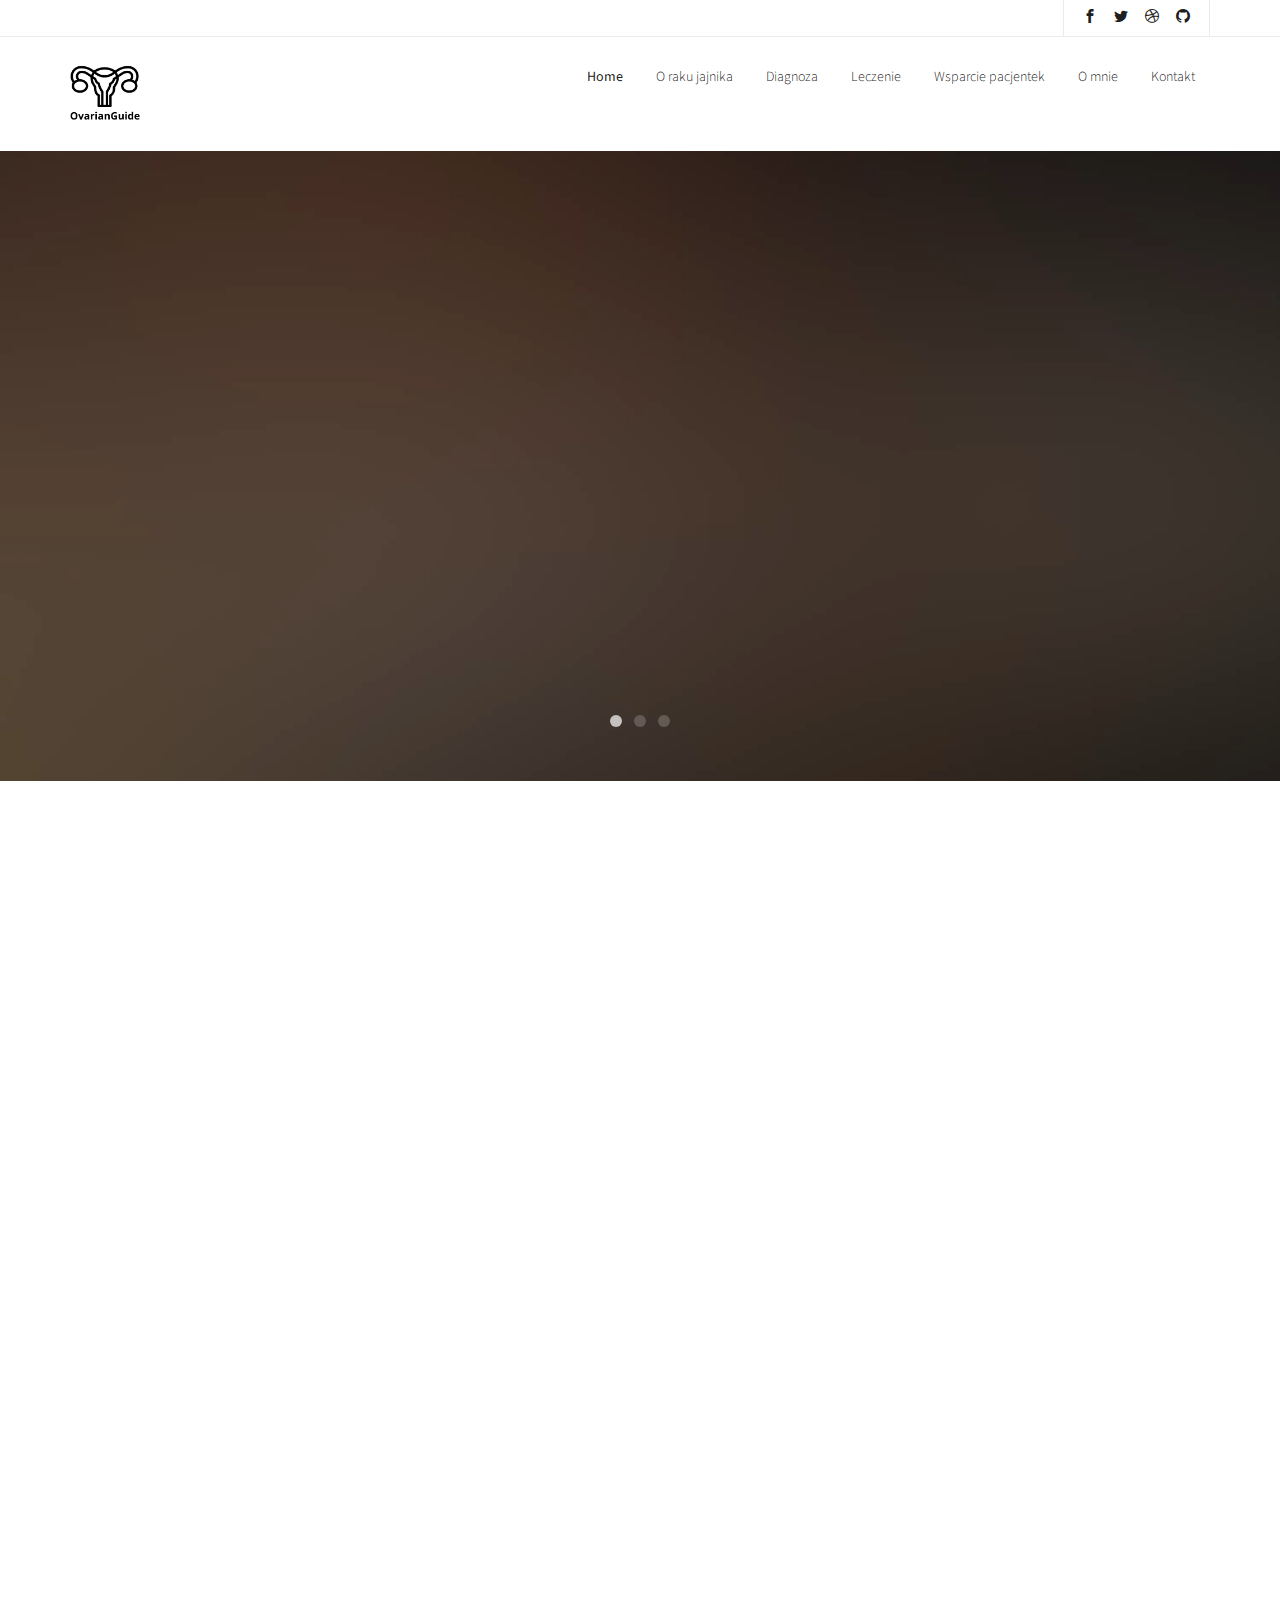
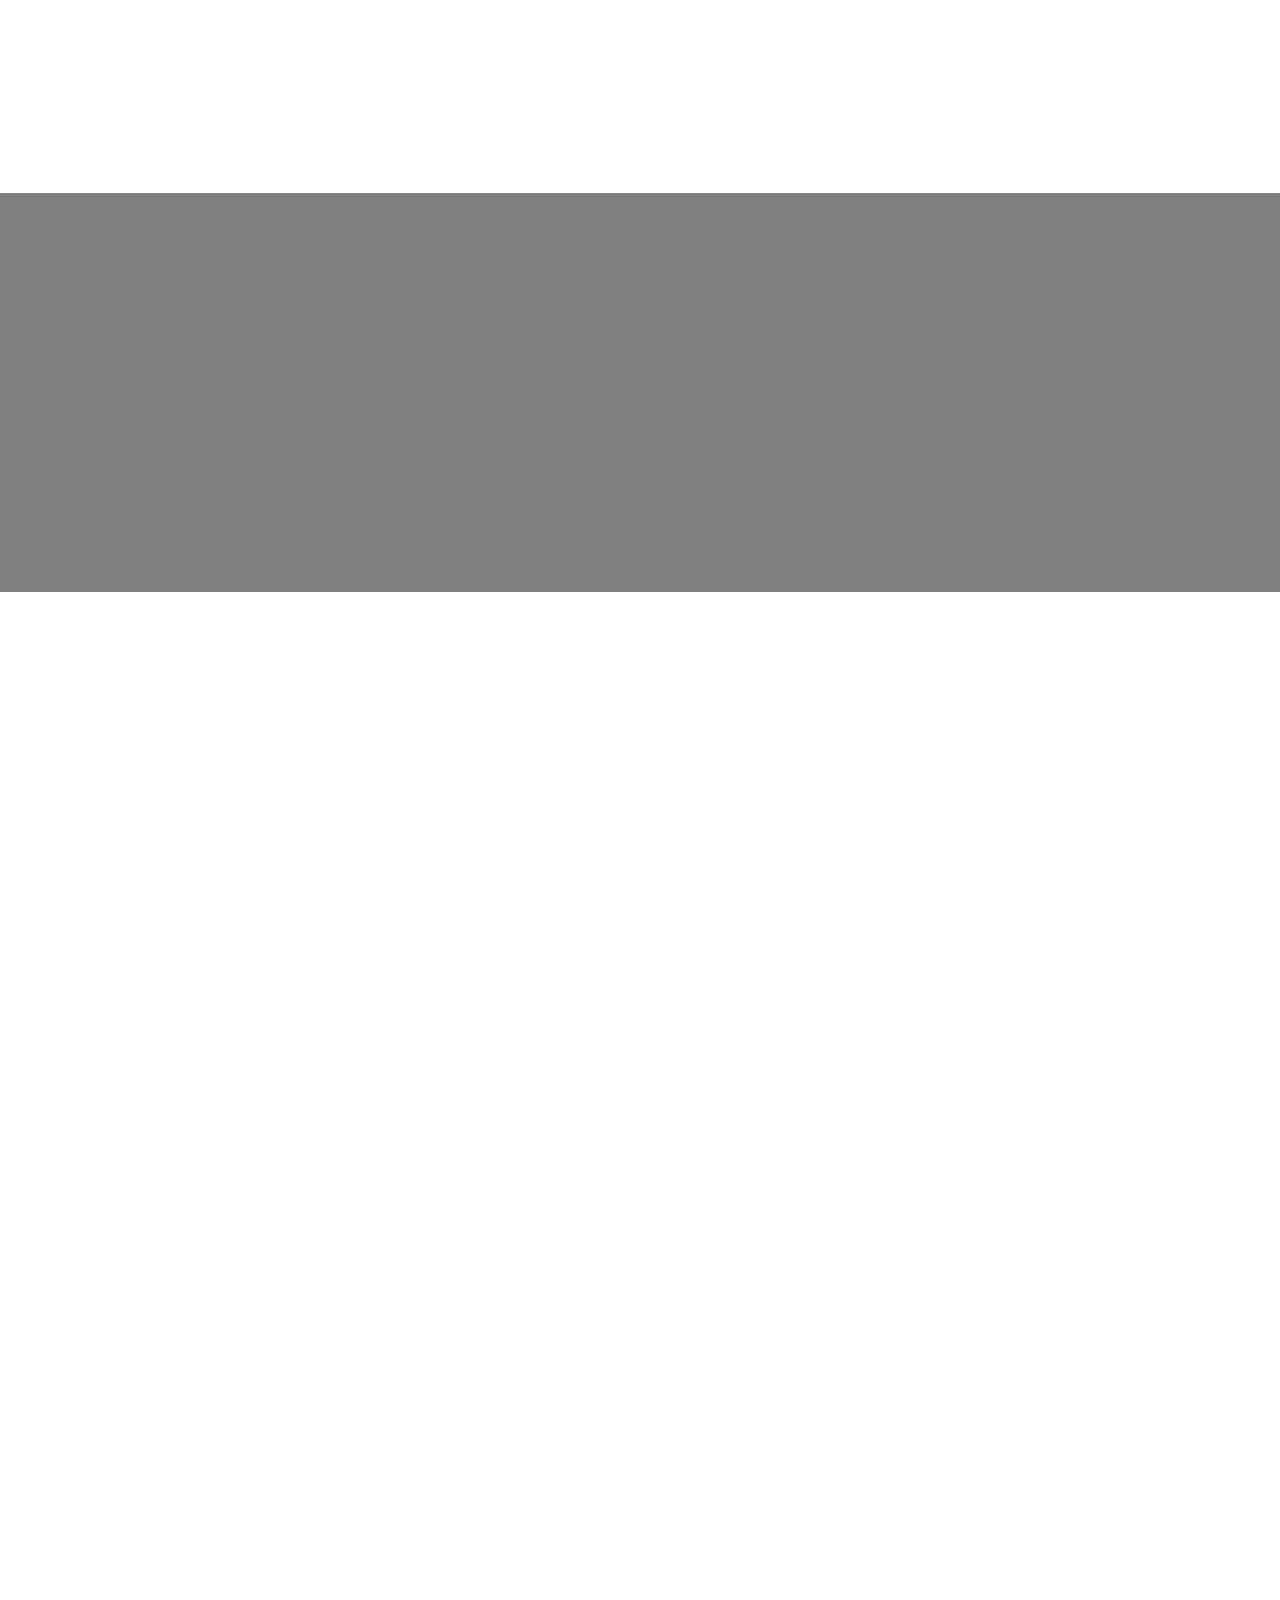
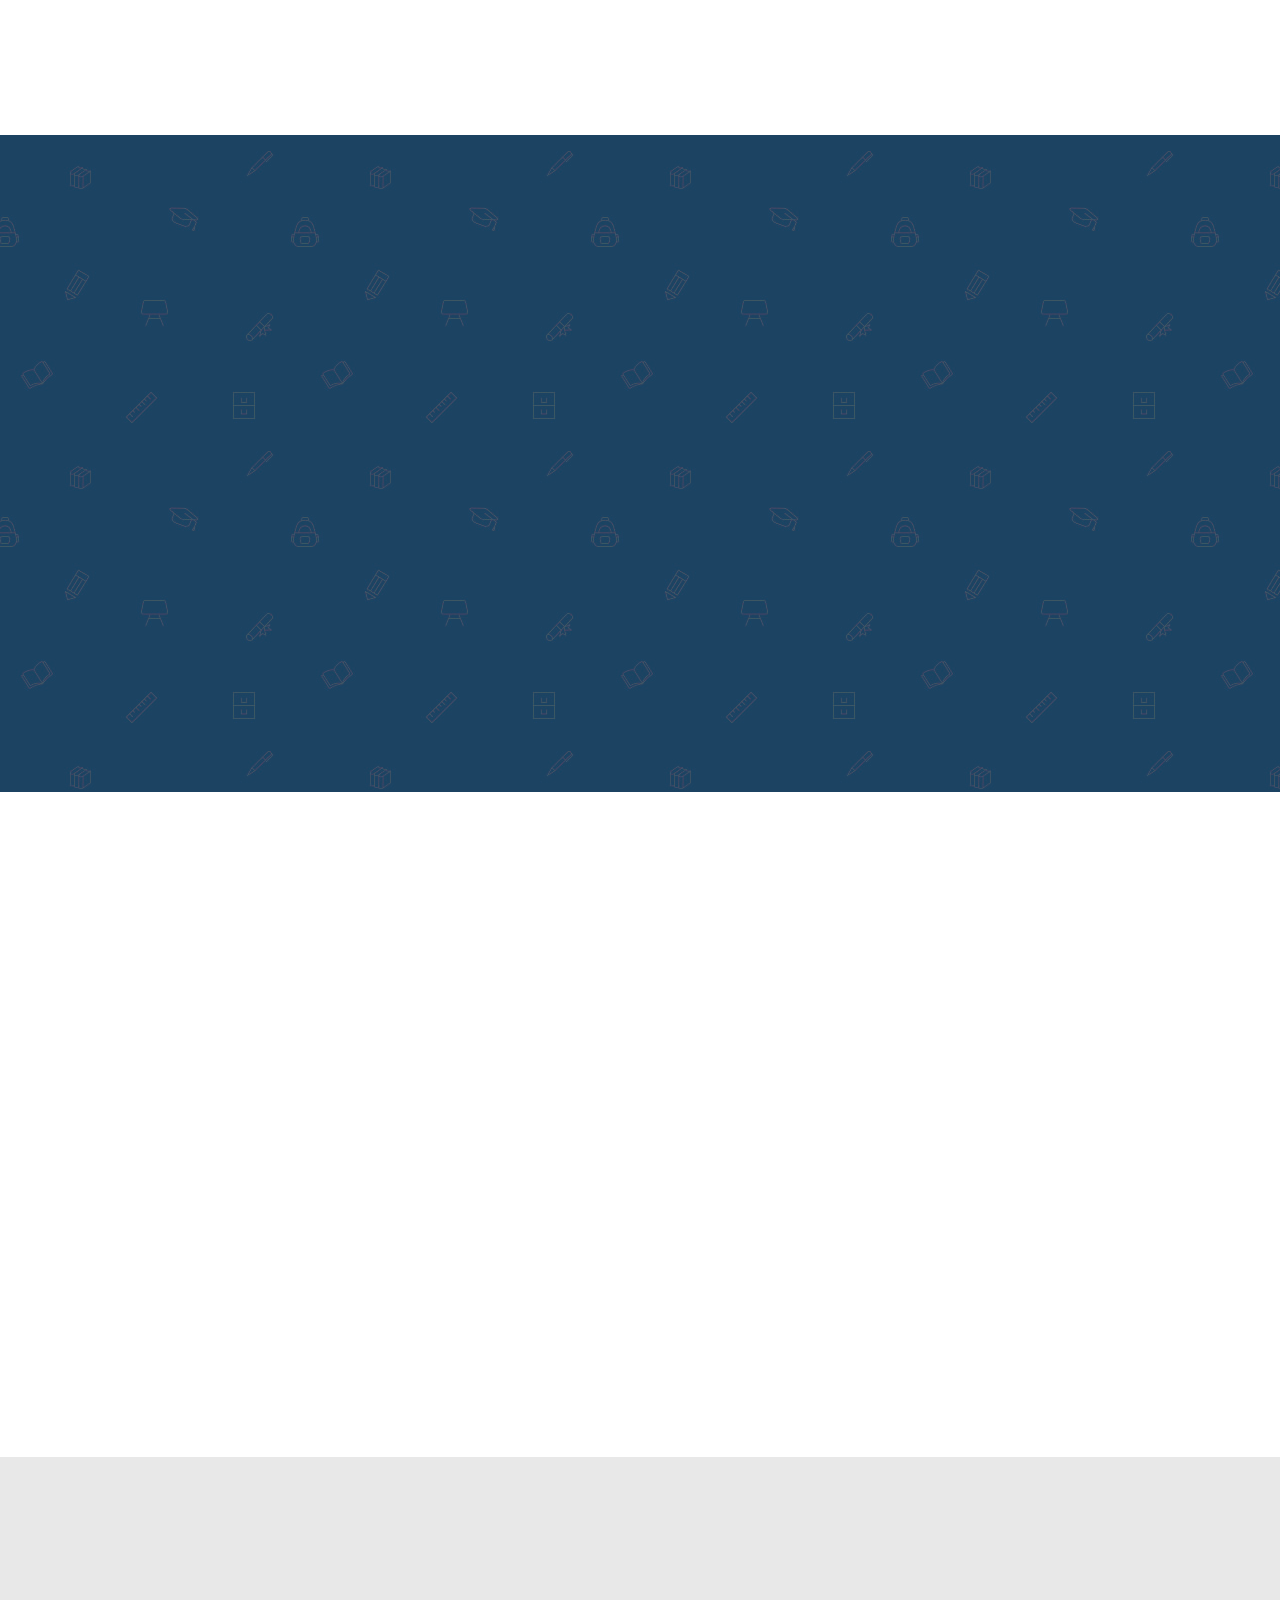
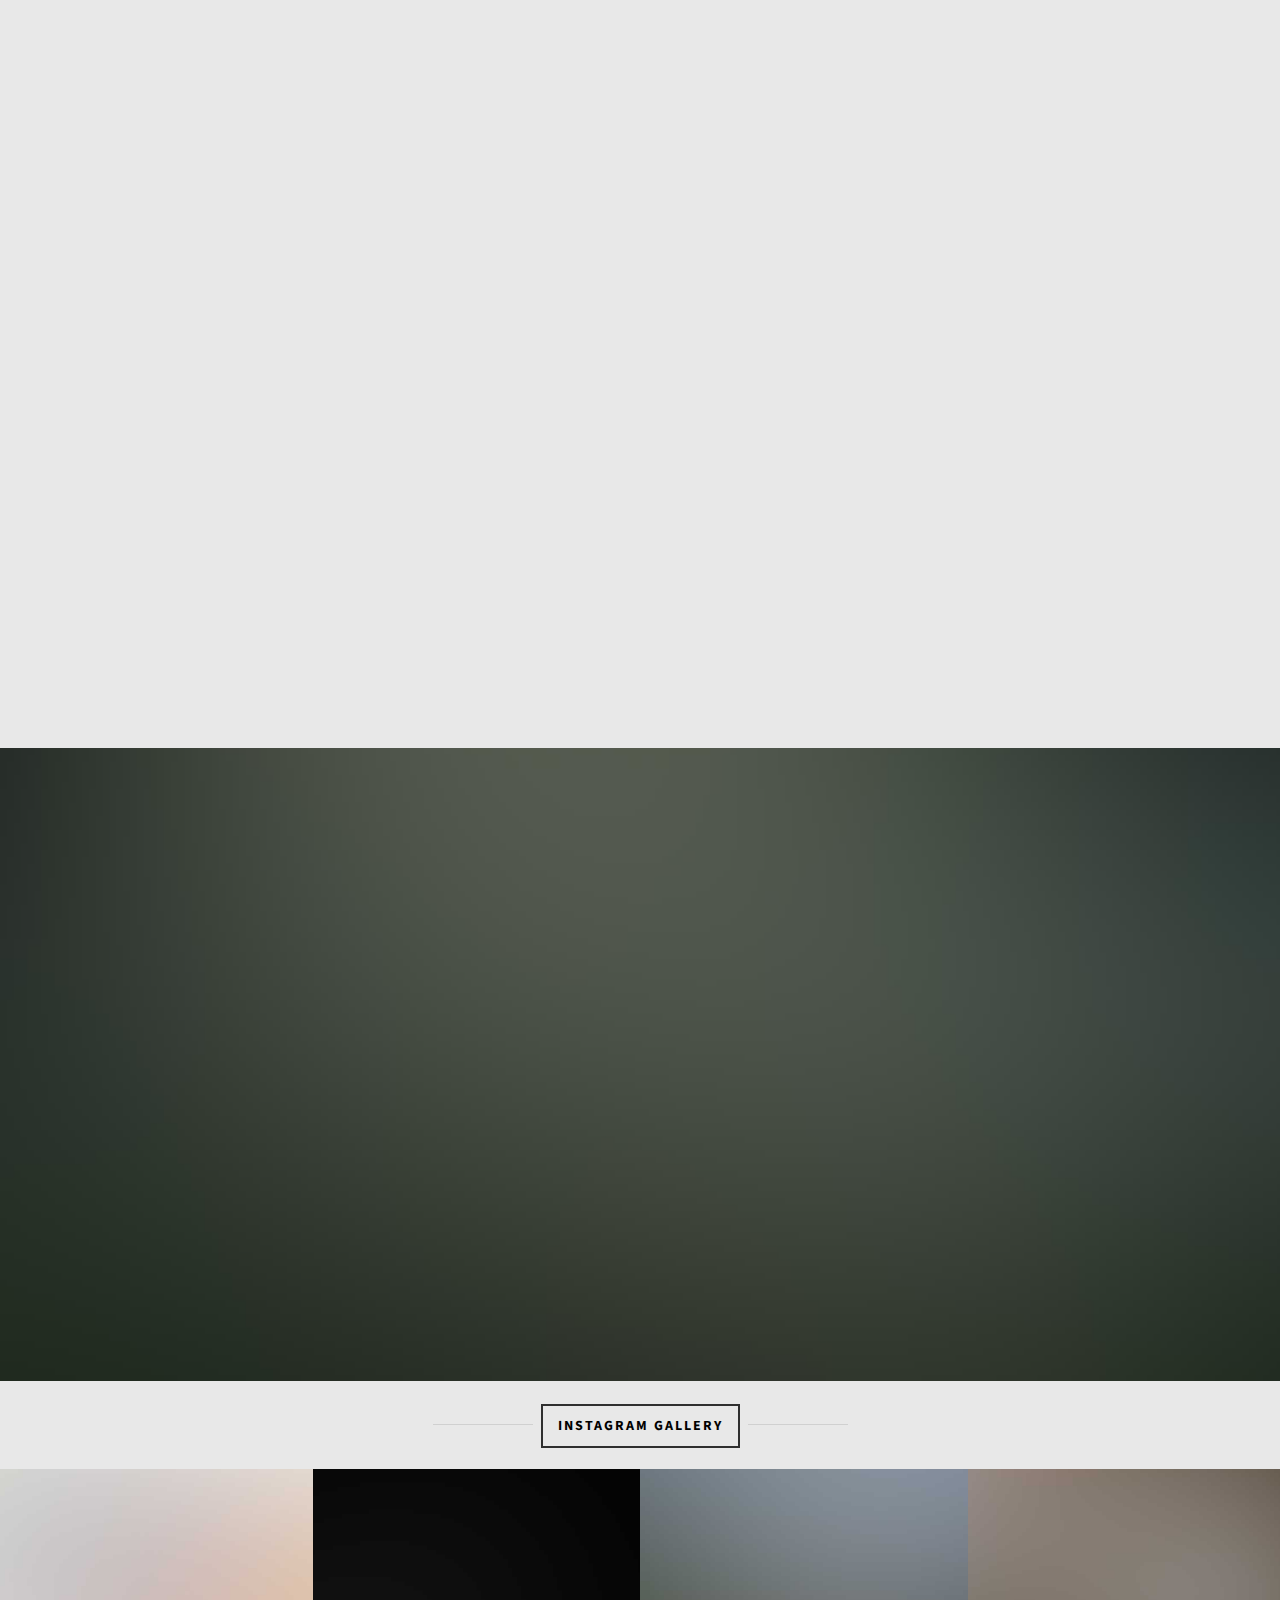
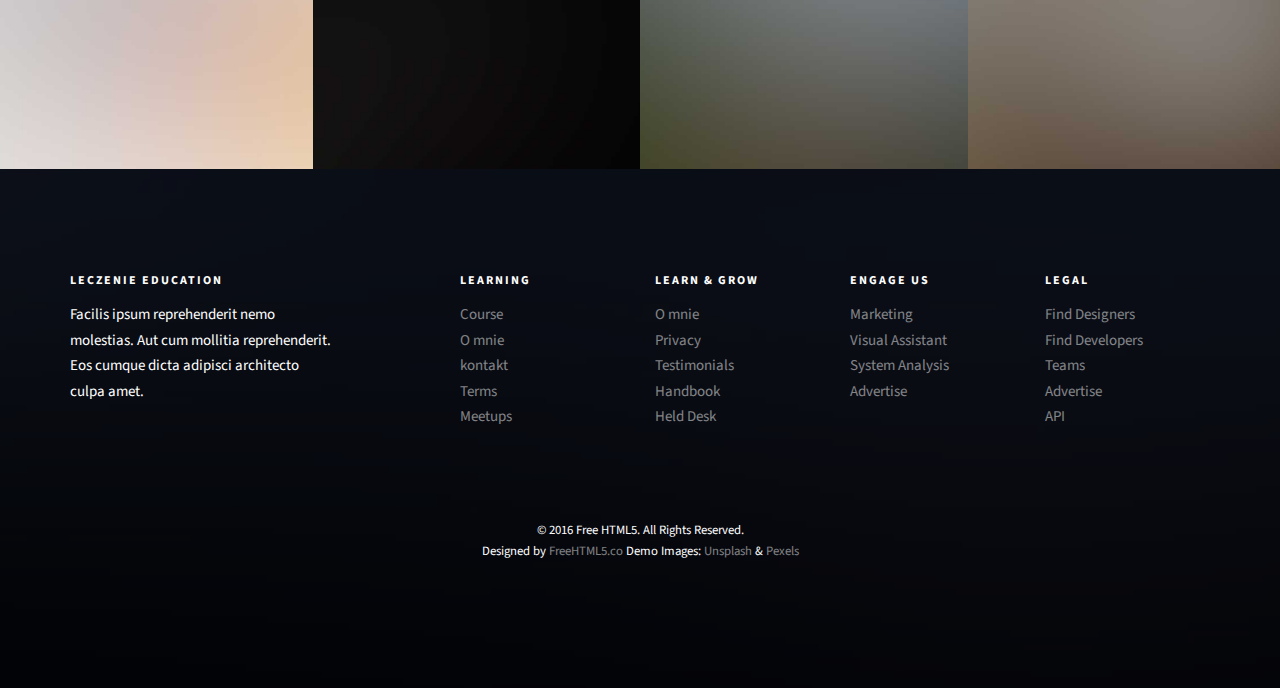
==== commit 0c03c3fc: "I developed a lot new things. Thats the first version of website. I placed logo and removed buttoms " ====
--- a/index.html
+++ b/index.html
@@ -3,7 +3,7 @@
 	<head>
 	<meta charset="utf-8">
 	<meta http-equiv="X-UA-Compatible" content="IE=edge">
-	<title>Education &mdash; Free Website Template, Free HTML5 Template by freehtml5.co</title>
+	<title>Rak jajnika &mdash; poradnik </title>
 	<meta name="viewport" content="width=device-width, initial-scale=1">
 	<meta name="description" content="Free HTML5 Website Template by freehtml5.co" />
 	<meta name="keywords" content="free website templates, free html5, free template, free bootstrap, free website template, html5, css3, mobile first, responsive" />
@@ -17,8 +17,6 @@
 		
 	Website: 		http://freehtml5.co/
 	Email: 			info@freehtml5.co
-	Twitter: 		http://twitter.com/fh5co
-	Facebook: 		https://www.facebook.com/fh5co
 
 	//////////////////////////////////////////////////////
 	 -->
@@ -54,8 +52,8 @@
 	<!-- Flexslider  -->
 	<link rel="stylesheet" href="css/flexslider.css">
 
-	<!-- Pricing -->
-	<link rel="stylesheet" href="css/pricing.css">
+	<!-- wsparcie -->
+	<link rel="stylesheet" href="css/wsparcie.css">
 
 	<!-- Theme style  -->
 	<link rel="stylesheet" href="css/style.css">
@@ -78,8 +76,7 @@
 			<div class="container">
 				<div class="row">
 					<div class="col-xs-12 text-right">
-						<p class="site">www.yourdomainname.com</p>
-						<p class="num">Call: +01 123 456 7890</p>
+						
 						<ul class="fh5co-social">
 							<li><a href="#"><i class="icon-facebook2"></i></a></li>
 							<li><a href="#"><i class="icon-twitter2"></i></a></li>
@@ -94,17 +91,17 @@
 			<div class="container">
 				<div class="row">
 					<div class="col-xs-2">
-						<div id="fh5co-logo"><a href="index.html"><i class="icon-study"></i>Educ<span>.</span></a></div>
+						<a href="index.html"><img src="OvarianGuide.png" alt="Ovarian Guide" width="70" height="70"></a>
 					</div>
 					<div class="col-xs-10 text-right menu-1">
 						<ul>
 							<li class="active"><a href="index.html">Home</a></li>
-							<li><a href="courses.html">Courses</a></li>
-							<li><a href="teacher.html">Teacher</a></li>
-							<li><a href="about.html">About</a></li>
-							<li><a href="pricing.html">Pricing</a></li>
+							<li><a href="wiedza.html">O raku jajnika</a></li>
+							<li><a href="diagnoza.html">Diagnoza</a></li>
+							<li><a href="leczenie.html">Leczenie</a></li>
+							<li><a href="wsparcie.html">Wsparcie pacjentek</a></li>
 							<li class="has-dropdown">
-								<a href="blog.html">Blog</a>
+								<a href="O mnie.html">O mnie</a>
 								<ul class="dropdown">
 									<li><a href="#">Web Design</a></li>
 									<li><a href="#">eCommerce</a></li>
@@ -112,9 +109,8 @@
 									<li><a href="#">API</a></li>
 								</ul>
 							</li>
-							<li><a href="contact.html">Contact</a></li>
-							<li class="btn-cta"><a href="#"><span>Login</span></a></li>
-							<li class="btn-cta"><a href="#"><span>Create a Course</span></a></li>
+							<li><a href="kontakt.html">Kontakt</a></li>
+							
 						</ul>
 					</div>
 				</div>
@@ -132,9 +128,9 @@
 		   			<div class="row">
 			   			<div class="col-md-8 col-md-offset-2 text-center slider-text">
 			   				<div class="slider-text-inner">
-			   					<h1>The Roots of Education are Bitter, But the Fruit is Sweet</h1>
-									<h2>Brought to you by <a href="http://freehtml5.co/" target="_blank">freehtml5.co</a></h2>
-									<p><a class="btn btn-primary btn-lg" href="#">Start Learning Now!</a></p>
+			   					<h1>Tykająca bomba</h1>
+									<h2>Czas na rozmowę o ważnej kwestii zdrowia kobiet - raku jajnika. Ten cichy zabójca często rozwija się bezobjawowo, dlatego wiedza na jego temat jest kluczowa. Dowiedz się, jak rozpoznać sygnały alarmowe i dlaczego wczesne wykrycie może być kluczowe dla skutecznego leczenia.</a></h2>
+									<p><a class="btn btn-primary btn-lg" href="#">Czytaj więcej</a></p>
 			   				</div>
 			   			</div>
 			   		</div>
@@ -146,9 +142,9 @@
 		   			<div class="row">
 			   			<div class="col-md-8 col-md-offset-2 text-center slider-text">
 			   				<div class="slider-text-inner">
-			   					<h1>The Great Aim of Education is not Knowledge, But Action</h1>
-									<h2>Brought to you by <a href="http://freehtml5.co/" target="_blank">freehtml5.co</a></h2>
-									<p><a class="btn btn-primary btn-lg btn-learn" href="#">Start Learning Now!</a></p>
+			   					<h1>Nie bądź obojętna</h1>
+									<h2>Rak jajnika to jedna z najbardziej podstępnych form nowotworu u kobiet. Co roku tysiące kobiet na całym świecie dowiaduje się o diagnozie. Na tym slajdzie znajdziesz kluczowe fakty i statystyki, abyśmy mogli razem podjąć walkę z tą chorobą.</a></h2>
+									<p><a class="btn btn-primary btn-lg btn-learn" href="#">Czytaj więcej</a></p>
 			   				</div>
 			   			</div>
 			   		</div>
@@ -160,9 +156,9 @@
 		   			<div class="row">
 			   			<div class="col-md-8 col-md-offset-2 text-center slider-text">
 			   				<div class="slider-text-inner">
-			   					<h1>We Help You to Learn New Things</h1>
-									<h2>Brought to you by <a href="http://freehtml5.co/" target="_blank">freehtml5.co</a></h2>
-									<p><a class="btn btn-primary btn-lg btn-learn" href="#">Start Learning Now!</a></p>
+			   					<h1> Łączymy siły</h1>
+									<h2>Rak jajnika wymaga uwagi i zaangażowania społeczności. Razem możemy tworzyć świadomość, wspierać się nawzajem i pracować nad poprawą diagnozy oraz leczenia tej poważnej choroby.</a></h2>
+									<p><a class="btn btn-primary btn-lg btn-learn" href="#">Czytaj więcej</a></p>
 			   				</div>
 			   			</div>
 			   		</div>
@@ -184,7 +180,7 @@
 				<div class="col-md-3 col-sm-6 text-center animate-box">
 					<div class="services">
 						<span class="icon">
-							<i class="icon-shop"></i>
+							<i class="icon-home"></i>
 						</span>
 						<div class="desc">
 							<h3><a href="#">Business</a></h3>
@@ -195,7 +191,7 @@
 				<div class="col-md-3 col-sm-6 text-center animate-box">
 					<div class="services">
 						<span class="icon">
-							<i class="icon-heart4"></i>
+							<i class="icon-folder-add"></i>
 						</span>
 						<div class="desc">
 							<h3><a href="#">Health &amp; Psychology</a></h3>
@@ -206,7 +202,7 @@
 				<div class="col-md-3 col-sm-6 text-center animate-box">
 					<div class="services">
 						<span class="icon">
-							<i class="icon-banknote"></i>
+							<i class="icon-clipboard"></i>
 						</span>
 						<div class="desc">
 							<h3><a href="#">Accounting</a></h3>
@@ -408,11 +404,11 @@
 		</div>
 	</div>
 
-	<div id="fh5co-blog">
+	<div id="fh5co-O mnie">
 		<div class="container">
 			<div class="row animate-box">
 				<div class="col-md-8 col-md-offset-2 text-center fh5co-heading">
-					<h2>Blog &amp; Events</h2>
+					<h2>O mnie &amp; Events</h2>
 					<p>Dignissimos asperiores vitae velit veniam totam fuga molestias accusamus alias autem provident. Odit ab aliquam dolor eius.</p>
 				</div>
 			</div>
@@ -444,9 +440,9 @@
 			</div>
 			<div class="row">
 				<div class="col-lg-4 col-md-4">
-					<div class="fh5co-blog animate-box">
-						<a href="#" class="blog-img-holder" style="background-image: url(images/project-1.jpg);"></a>
-						<div class="blog-text">
+					<div class="fh5co-O mnie animate-box">
+						<a href="#" class="O mnie-img-holder" style="background-image: url(images/project-1.jpg);"></a>
+						<div class="O mnie-text">
 							<h3><a href="#">Healty Lifestyle &amp; Living</a></h3>
 							<span class="posted_on">March. 15th</span>
 							<span class="comment"><a href="">21<i class="icon-speech-bubble"></i></a></span>
@@ -455,9 +451,9 @@
 					</div>
 				</div>
 				<div class="col-lg-4 col-md-4">
-					<div class="fh5co-blog animate-box">
-						<a href="#" class="blog-img-holder" style="background-image: url(images/project-2.jpg);"></a>
-						<div class="blog-text">
+					<div class="fh5co-O mnie animate-box">
+						<a href="#" class="O mnie-img-holder" style="background-image: url(images/project-2.jpg);"></a>
+						<div class="O mnie-text">
 							<h3><a href="#">Healty Lifestyle &amp; Living</a></h3>
 							<span class="posted_on">March. 15th</span>
 							<span class="comment"><a href="">21<i class="icon-speech-bubble"></i></a></span>
@@ -466,9 +462,9 @@
 					</div>
 				</div>
 				<div class="col-lg-4 col-md-4">
-					<div class="fh5co-blog animate-box">
-						<a href="#" class="blog-img-holder" style="background-image: url(images/project-3.jpg);"></a>
-						<div class="blog-text">
+					<div class="fh5co-O mnie animate-box">
+						<a href="#" class="O mnie-img-holder" style="background-image: url(images/project-3.jpg);"></a>
+						<div class="O mnie-text">
 							<h3><a href="#">Healty Lifestyle &amp; Living</a></h3>
 							<span class="posted_on">March. 15th</span>
 							<span class="comment"><a href="">21<i class="icon-speech-bubble"></i></a></span>
@@ -480,100 +476,100 @@
 		</div>
 	</div>
 
-	<div id="fh5co-pricing" class="fh5co-bg-section">
+	<div id="fh5co-wsparcie" class="fh5co-bg-section">
 		<div class="container">
 			<div class="row animate-box">
 				<div class="col-md-6 col-md-offset-3 text-center fh5co-heading">
-					<h2>Plan &amp; Pricing</h2>
+					<h2>Plan &amp; wsparcie</h2>
 					<p>Dignissimos asperiores vitae velit veniam totam fuga molestias accusamus alias autem provident. Odit ab aliquam dolor eius.</p>
 				</div>
 			</div>
 			<div class="row">
-				<div class="pricing pricing--rabten">
+				<div class="wsparcie wsparcie--rabten">
 					<div class="col-md-4 animate-box">
-						<div class="pricing__item">
+						<div class="wsparcie__item">
 							<div class="wrap-price">
 								 <!-- <div class="icon icon-user2"></div> -->
-	                     <h3 class="pricing__title">Trial</h3>
-	                     <!-- <p class="pricing__sentence">Single user license</p> -->
+	                     <h3 class="wsparcie__title">Trial</h3>
+	                     <!-- <p class="wsparcie__sentence">Single user license</p> -->
 							</div>
-                     <div class="pricing__price">
-                        <span class="pricing__anim pricing__anim--1">
-								<span class="pricing__currency">$</span>0
+                     <div class="wsparcie__price">
+                        <span class="wsparcie__anim wsparcie__anim--1">
+								<span class="wsparcie__currency">$</span>0
                         </span>
-                        <span class="pricing__anim pricing__anim--2">
-								<span class="pricing__period">per year</span>
+                        <span class="wsparcie__anim wsparcie__anim--2">
+								<span class="wsparcie__period">per year</span>
                         </span>
                      </div>
                      <div class="wrap-price">
-                     	<ul class="pricing__feature-list">
-	                        <li class="pricing__feature">One Day Trial</li>
-	                        <li class="pricing__feature">Limited Courses</li>
-	                        <li class="pricing__feature">Free 3 Lessons</li>
-	                        <li class="pricing__feature">No Supporter</li>
-	                        <li class="pricing__feature">No Tutorial</li>
-	                        <li class="pricing__feature">No Ebook</li>
-	                         <li class="pricing__feature">Limited Registered User</li>
+                     	<ul class="wsparcie__feature-list">
+	                        <li class="wsparcie__feature">One Day Trial</li>
+	                        <li class="wsparcie__feature">Limited wiedza</li>
+	                        <li class="wsparcie__feature">Free 3 Lessons</li>
+	                        <li class="wsparcie__feature">No Supporter</li>
+	                        <li class="wsparcie__feature">No Tutorial</li>
+	                        <li class="wsparcie__feature">No Ebook</li>
+	                         <li class="wsparcie__feature">Limited Registered User</li>
 	                     </ul>
-	                     <button class="pricing__action">Choose plan</button>
+	                     <button class="wsparcie__action">Choose plan</button>
                      </div>
                   </div>
 					</div>
 					<div class="col-md-4 animate-box">
-						<div class="pricing__item">
+						<div class="wsparcie__item">
 							<div class="wrap-price">
 								<!-- <div class="icon icon-store"></div> -->
-	                     <h3 class="pricing__title">Silver</h3>
-	                     <!-- <p class="pricing__sentence">Up to 5 users</p> -->
+	                     <h3 class="wsparcie__title">Silver</h3>
+	                     <!-- <p class="wsparcie__sentence">Up to 5 users</p> -->
 							</div>
-                     <div class="pricing__price">
-                        <span class="pricing__anim pricing__anim--1">
-								<span class="pricing__currency">$</span>79
+                     <div class="wsparcie__price">
+                        <span class="wsparcie__anim wsparcie__anim--1">
+								<span class="wsparcie__currency">$</span>79
                         </span>
-                        <span class="pricing__anim pricing__anim--2">
-								<span class="pricing__period">per year</span>
+                        <span class="wsparcie__anim wsparcie__anim--2">
+								<span class="wsparcie__period">per year</span>
                         </span>
                      </div>
                      <div class="wrap-price">
-                     	<ul class="pricing__feature-list">
-	                        <li class="pricing__feature">One Year Standard Access</li>
-	                        <li class="pricing__feature">Limited Courses</li>
-	                        <li class="pricing__feature">300+ Lessons</li>
-	                        <li class="pricing__feature">Random Supporter</li>
-	                        <li class="pricing__feature">View Only Ebook</li>
-	                        <li class="pricing__feature">Standard Tutorials</li>
-	                         <li class="pricing__feature">Unlimited Registered User</li>
+                     	<ul class="wsparcie__feature-list">
+	                        <li class="wsparcie__feature">One Year Standard Access</li>
+	                        <li class="wsparcie__feature">Limited wiedza</li>
+	                        <li class="wsparcie__feature">300+ Lessons</li>
+	                        <li class="wsparcie__feature">Random Supporter</li>
+	                        <li class="wsparcie__feature">View Only Ebook</li>
+	                        <li class="wsparcie__feature">Standard Tutorials</li>
+	                         <li class="wsparcie__feature">Unlimited Registered User</li>
 	                     </ul>
-	                     <button class="pricing__action">Choose plan</button>
+	                     <button class="wsparcie__action">Choose plan</button>
                      </div>
                  </div>
 					</div>
 					<div class="col-md-4 animate-box">
-                  <div class="pricing__item">
+                  <div class="wsparcie__item">
                   	<div class="wrap-price">
                   		<!-- <div class="icon icon-home2"></div> -->
-	                     <h3 class="pricing__title">Gold</h3>
-	                     <!-- <p class="pricing__sentence">Unlimited users</p> -->
+	                     <h3 class="wsparcie__title">Gold</h3>
+	                     <!-- <p class="wsparcie__sentence">Unlimited users</p> -->
 							</div>
-                     <div class="pricing__price">
-                        <span class="pricing__anim pricing__anim--1">
-								<span class="pricing__currency">$</span>499
+                     <div class="wsparcie__price">
+                        <span class="wsparcie__anim wsparcie__anim--1">
+								<span class="wsparcie__currency">$</span>499
                         </span>
-                        <span class="pricing__anim pricing__anim--2">
-								<span class="pricing__period">per year</span>
+                        <span class="wsparcie__anim wsparcie__anim--2">
+								<span class="wsparcie__period">per year</span>
                         </span>
                      </div>
                      <div class="wrap-price">
-                     	<ul class="pricing__feature-list">
-	                        <li class="pricing__feature">Life Time Access</li>
-	                        <li class="pricing__feature">Unlimited All Courses</li>
-	                        <li class="pricing__feature">7000+ Lessons &amp; Growing</li>
-	                        <li class="pricing__feature">Free Supporter</li>
-	                        <li class="pricing__feature">Free Ebook Downloads</li>
-	                        <li class="pricing__feature">Premium Tutorials</li>
-	                         <li class="pricing__feature">Unlimited Registered User</li>
+                     	<ul class="wsparcie__feature-list">
+	                        <li class="wsparcie__feature">Life Time Access</li>
+	                        <li class="wsparcie__feature">Unlimited All wiedza</li>
+	                        <li class="wsparcie__feature">7000+ Lessons &amp; Growing</li>
+	                        <li class="wsparcie__feature">Free Supporter</li>
+	                        <li class="wsparcie__feature">Free Ebook Downloads</li>
+	                        <li class="wsparcie__feature">Premium Tutorials</li>
+	                         <li class="wsparcie__feature">Unlimited Registered User</li>
 	                     </ul>
-	                     <button class="pricing__action">Choose plan</button>
+	                     <button class="wsparcie__action">Choose plan</button>
                      </div>
                   </div>
                </div>
@@ -587,7 +583,7 @@
 		<div class="row">
 			<div class="col-md-8 col-md-offset-2 animate-box">
 				<div class="date-counter text-center">
-					<h2>Get 400 of Online Courses for Free</h2>
+					<h2>Get 400 of Online wiedza for Free</h2>
 					<h3>By Mike Smith</h3>
 					<div class="simply-countdown simply-countdown-one"></div>
 					<p><strong>Limited Offer, Hurry Up!</strong></p>
@@ -622,15 +618,15 @@
 		<div class="container">
 			<div class="row row-pb-md">
 				<div class="col-md-3 fh5co-widget">
-					<h3>About Education</h3>
+					<h3>leczenie Education</h3>
 					<p>Facilis ipsum reprehenderit nemo molestias. Aut cum mollitia reprehenderit. Eos cumque dicta adipisci architecto culpa amet.</p>
 				</div>
 				<div class="col-md-2 col-sm-4 col-xs-6 col-md-push-1 fh5co-widget">
 					<h3>Learning</h3>
 					<ul class="fh5co-footer-links">
 						<li><a href="#">Course</a></li>
-						<li><a href="#">Blog</a></li>
-						<li><a href="#">Contact</a></li>
+						<li><a href="#">O mnie</a></li>
+						<li><a href="#">kontakt</a></li>
 						<li><a href="#">Terms</a></li>
 						<li><a href="#">Meetups</a></li>
 					</ul>
@@ -639,7 +635,7 @@
 				<div class="col-md-2 col-sm-4 col-xs-6 col-md-push-1 fh5co-widget">
 					<h3>Learn &amp; Grow</h3>
 					<ul class="fh5co-footer-links">
-						<li><a href="#">Blog</a></li>
+						<li><a href="#">O mnie</a></li>
 						<li><a href="#">Privacy</a></li>
 						<li><a href="#">Testimonials</a></li>
 						<li><a href="#">Handbook</a></li>
--- a/css/icomoon.css
+++ b/css/icomoon.css
@@ -795,7 +795,7 @@
 .icon-flag-outline:before {
   content: "\ea32";
 }
-.icon-contacts:before {
+.icon-kontakts:before {
   content: "\ea33";
 }
 .icon-archive2:before {
@@ -1632,10 +1632,10 @@
 .icon-ello:before {
   content: "\eae6";
 }
-.icon-blogger:before {
+.icon-O mnieger:before {
   content: "\eae7";
 }
-.icon-blogger2:before {
+.icon-O mnieger2:before {
   content: "\eae8";
 }
 .icon-tumblr2:before {
--- a/css/style.css
+++ b/css/style.css
@@ -401,12 +401,12 @@
 #fh5co-counter,
 #fh5co-course,
 #fh5co-register,
-#fh5co-pricing,
+#fh5co-wsparcie,
 #fh5co-testimonial,
-#fh5co-blog,
-#fh5co-about,
+#fh5co-O mnie,
+#fh5co-leczenie,
 #fh5co-staff,
-#fh5co-contact,
+#fh5co-kontakt,
 #fh5co-footer {
   padding: 7em 0;
   clear: both;
@@ -416,12 +416,12 @@
   #fh5co-counter,
   #fh5co-course,
   #fh5co-register,
-  #fh5co-pricing,
+  #fh5co-wsparcie,
   #fh5co-testimonial,
-  #fh5co-blog,
-  #fh5co-about,
+  #fh5co-O mnie,
+  #fh5co-leczenie,
   #fh5co-staff,
-  #fh5co-contact,
+  #fh5co-kontakt,
   #fh5co-footer {
     padding: 3em 0;
   }
@@ -621,18 +621,18 @@
   font-size: 20px;
 }
 
-.fh5co-contact-info ul {
+.fh5co-kontakt-info ul {
   padding: 0;
   margin: 0;
 }
-.fh5co-contact-info ul li {
+.fh5co-kontakt-info ul li {
   padding: 0 0 0 40px;
   margin: 0 0 30px 0;
   list-style: none;
   position: relative;
   color: rgba(0, 0, 0, 0.8);
 }
-.fh5co-contact-info ul li:before {
+.fh5co-kontakt-info ul li:before {
   color: rgba(0, 0, 0, 0.8);
   position: absolute;
   left: 0;
@@ -648,23 +648,23 @@
   -webkit-font-smoothing: antialiased;
   -moz-osx-font-smoothing: grayscale;
 }
-.fh5co-contact-info ul li.address:before {
+.fh5co-kontakt-info ul li.address:before {
   font-size: 30px;
   content: "\e9dc";
 }
-.fh5co-contact-info ul li.phone:before {
+.fh5co-kontakt-info ul li.phone:before {
   font-size: 23px;
   content: "\ea3b";
 }
-.fh5co-contact-info ul li.email:before {
+.fh5co-kontakt-info ul li.email:before {
   font-size: 23px;
   content: "\e91e";
 }
-.fh5co-contact-info ul li.url:before {
+.fh5co-kontakt-info ul li.url:before {
   font-size: 23px;
   content: "\e9df";
 }
-.fh5co-contact-info ul li a {
+.fh5co-kontakt-info ul li a {
   color: rgba(0, 0, 0, 0.8);
 }
 
@@ -811,21 +811,21 @@
   padding: 2em 4em;
 }
 
-.pricing__feature-list {
+.wsparcie__feature-list {
   width: 100%;
   float: left;
 }
-.pricing__feature-list li {
+.wsparcie__feature-list li {
   margin-bottom: 10px;
 }
 
-.pricing__item {
+.wsparcie__item {
   width: 100%;
   float: left;
   clear: both;
 }
 @media screen and (max-width: 768px) {
-  .pricing__item {
+  .wsparcie__item {
     margin-bottom: 30px;
   }
 }
@@ -868,17 +868,17 @@
   color: black;
 }
 
-.fh5co-blog {
+.fh5co-O mnie {
   margin-bottom: 30px;
   width: 100%;
   float: left;
 }
 @media screen and (max-width: 768px) {
-  .fh5co-blog {
+  .fh5co-O mnie {
     width: 100%;
   }
 }
-.fh5co-blog .blog-img-holder {
+.fh5co-O mnie .O mnie-img-holder {
   display: block;
   background-size: cover;
   background-position: top center;
@@ -886,14 +886,14 @@
   position: relative;
   height: 270px;
 }
-.fh5co-blog .blog-text {
+.fh5co-O mnie .O mnie-text {
   position: relative;
   background: rgba(0, 0, 0, 0.03);
   width: 100%;
   padding: 30px;
   float: left;
 }
-.fh5co-blog .blog-text span {
+.fh5co-O mnie .O mnie-text span {
   font-size: 12px;
   text-transform: uppercase;
   letter-spacing: 2px;
@@ -901,24 +901,24 @@
   display: inline-block;
   margin-bottom: 20px;
 }
-.fh5co-blog .blog-text span.comment {
+.fh5co-O mnie .O mnie-text span.comment {
   float: right;
 }
-.fh5co-blog .blog-text span.comment a {
+.fh5co-O mnie .O mnie-text span.comment a {
   color: rgba(0, 0, 0, 0.3);
 }
-.fh5co-blog .blog-text span.comment a i {
+.fh5co-O mnie .O mnie-text span.comment a i {
   padding-left: 7px;
 }
-.fh5co-blog .blog-text h3 {
+.fh5co-O mnie .O mnie-text h3 {
   font-size: 20px;
   margin-bottom: 20px;
   line-height: 1.5;
 }
-.fh5co-blog .blog-text h3 a {
+.fh5co-O mnie .O mnie-text h3 a {
   color: black;
 }
-.fh5co-blog .blog-text .btn-blog {
+.fh5co-O mnie .O mnie-text .btn-O mnie {
   background: transparent;
   border: 2px solid rgba(0, 0, 0, 0.8);
   color: rgba(0, 0, 0, 0.8);
@@ -927,7 +927,7 @@
   -ms-border-radius: 0;
   border-radius: 0;
 }
-.fh5co-blog .blog-text .btn-blog:hover {
+.fh5co-O mnie .O mnie-text .btn-O mnie:hover {
   color: #fff !important;
 }
 
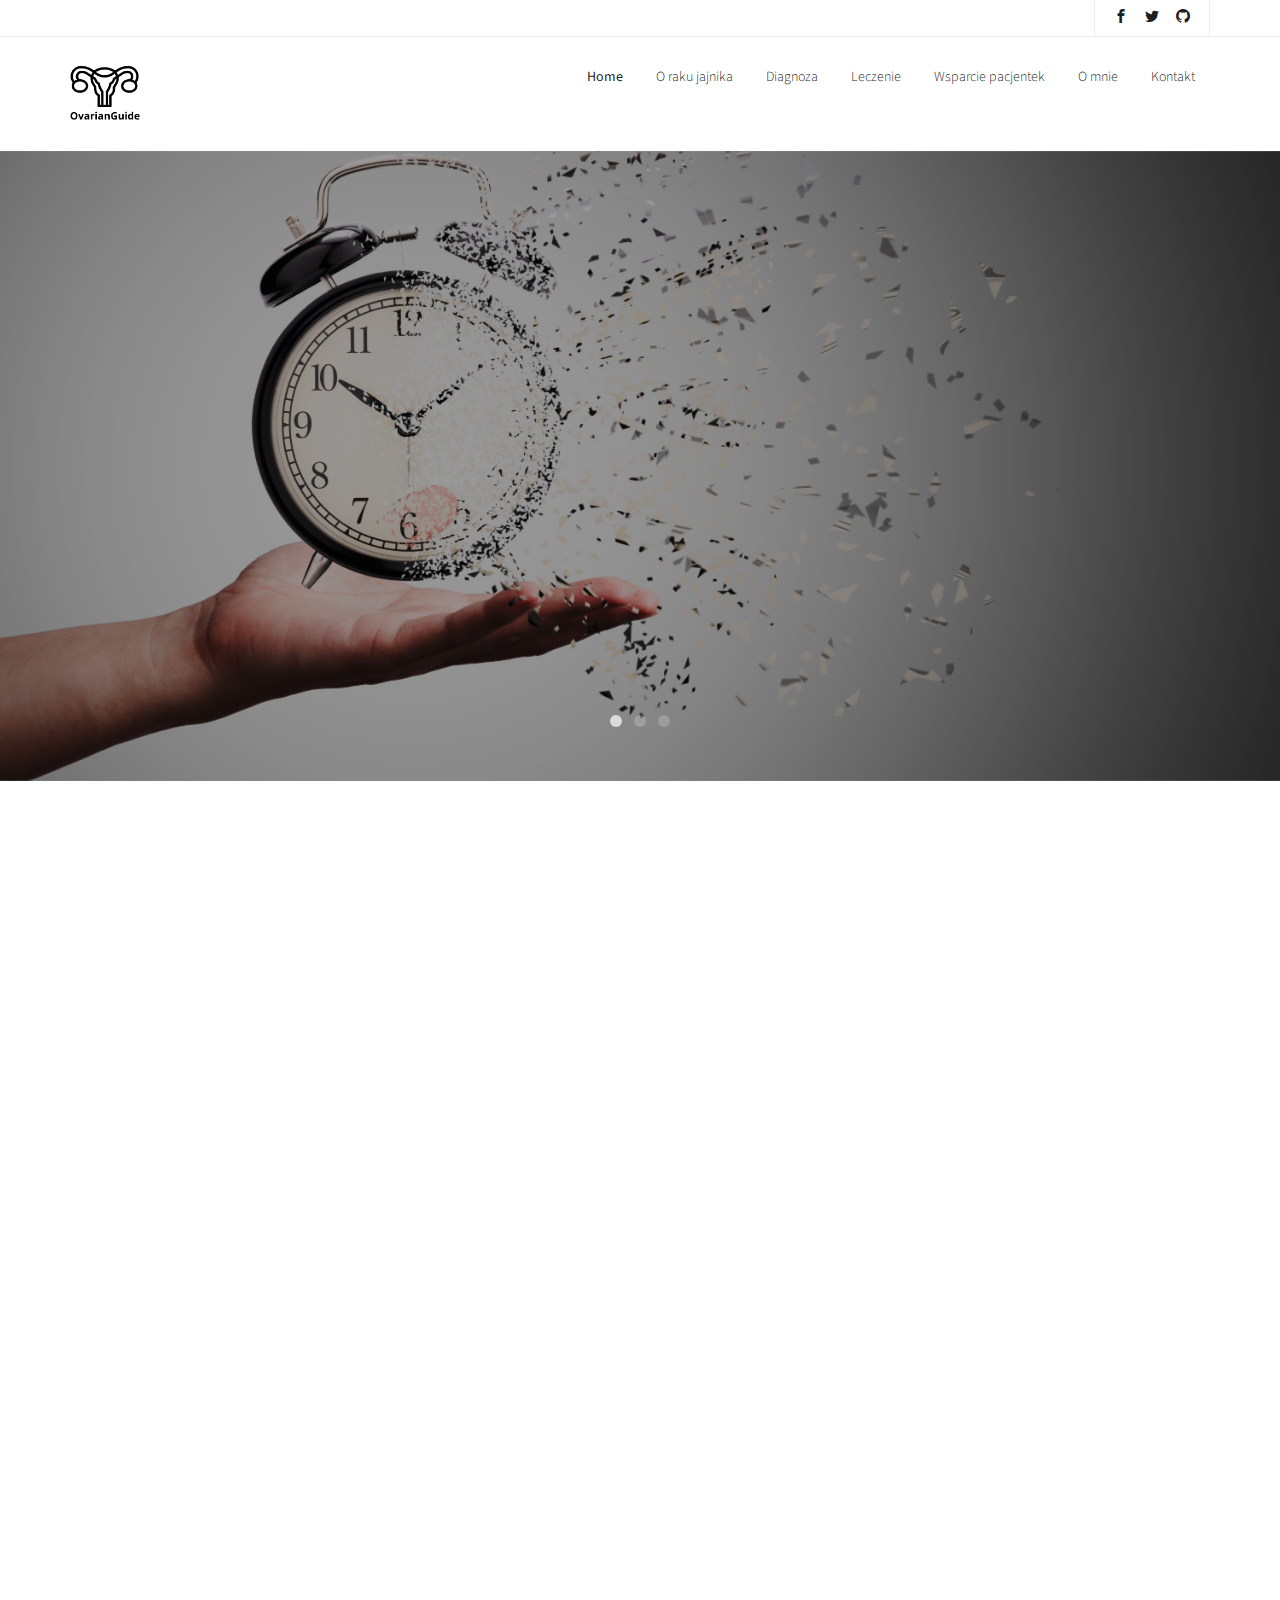
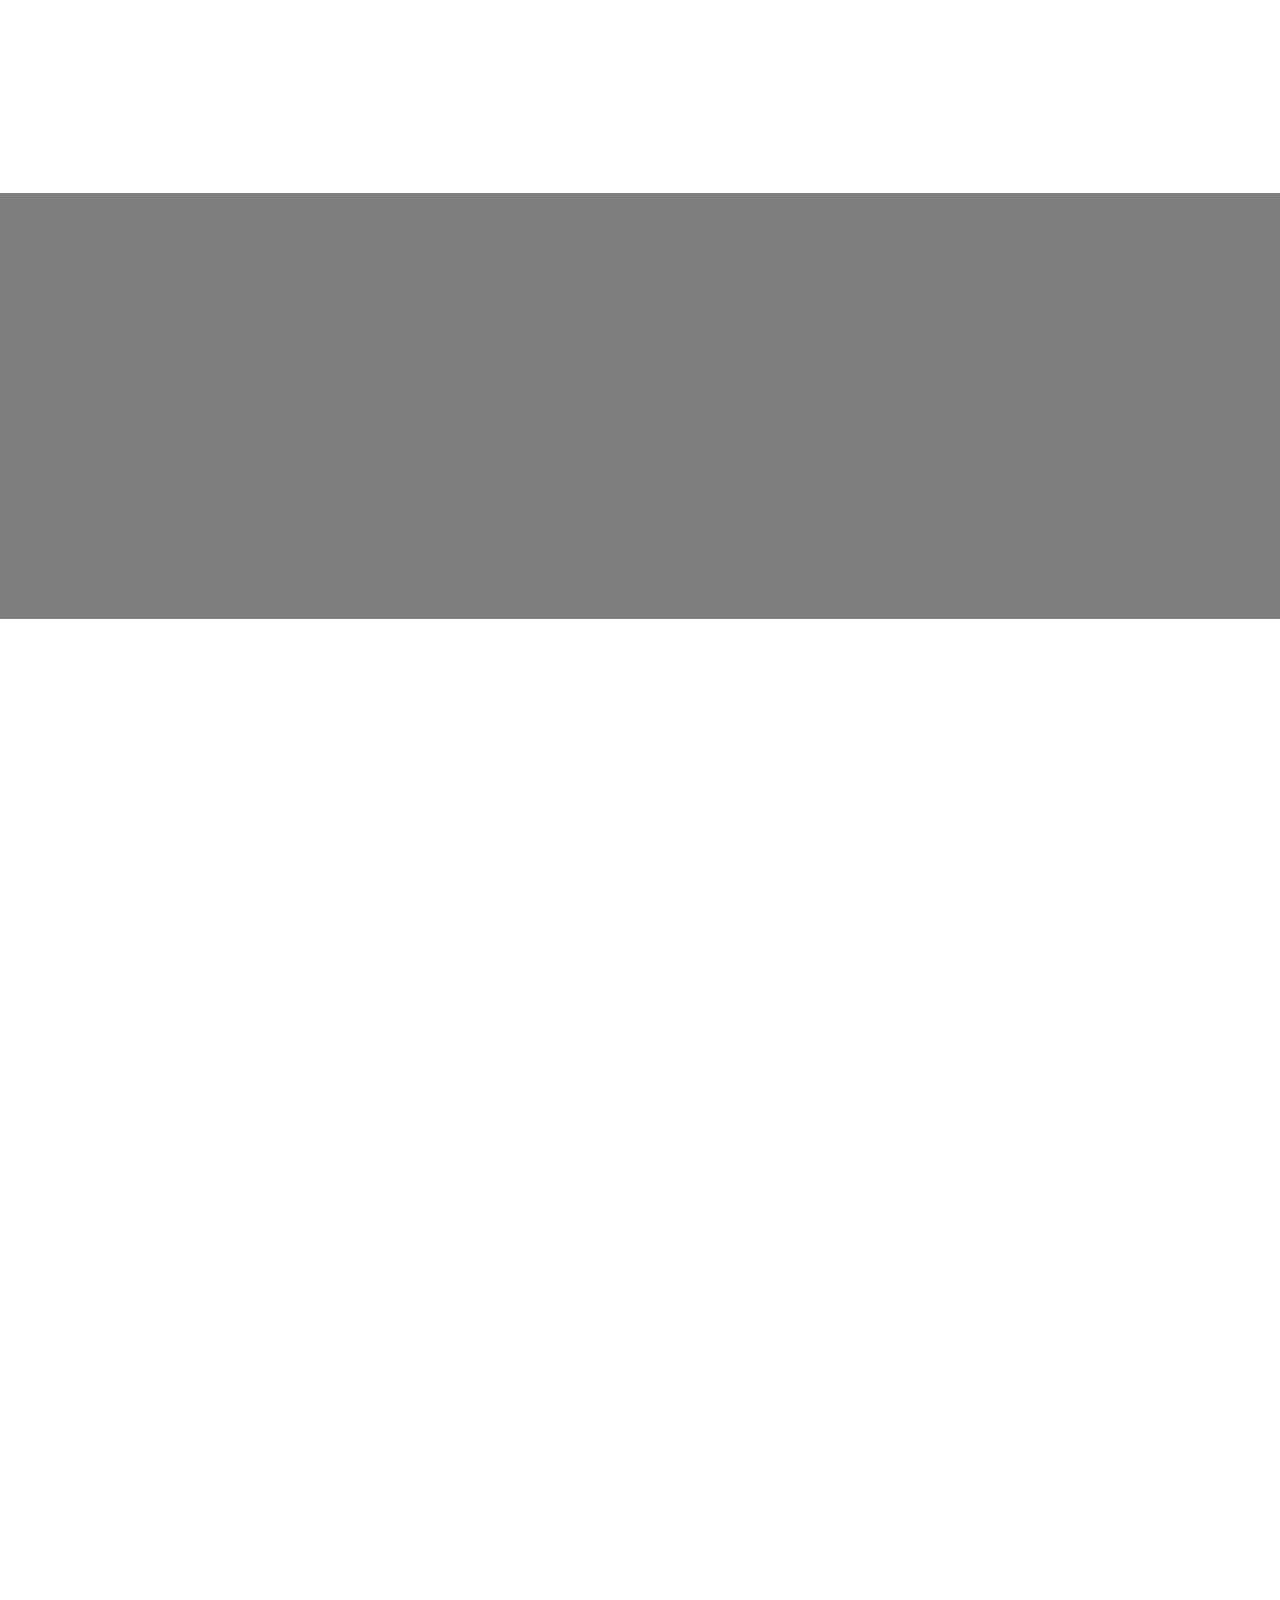
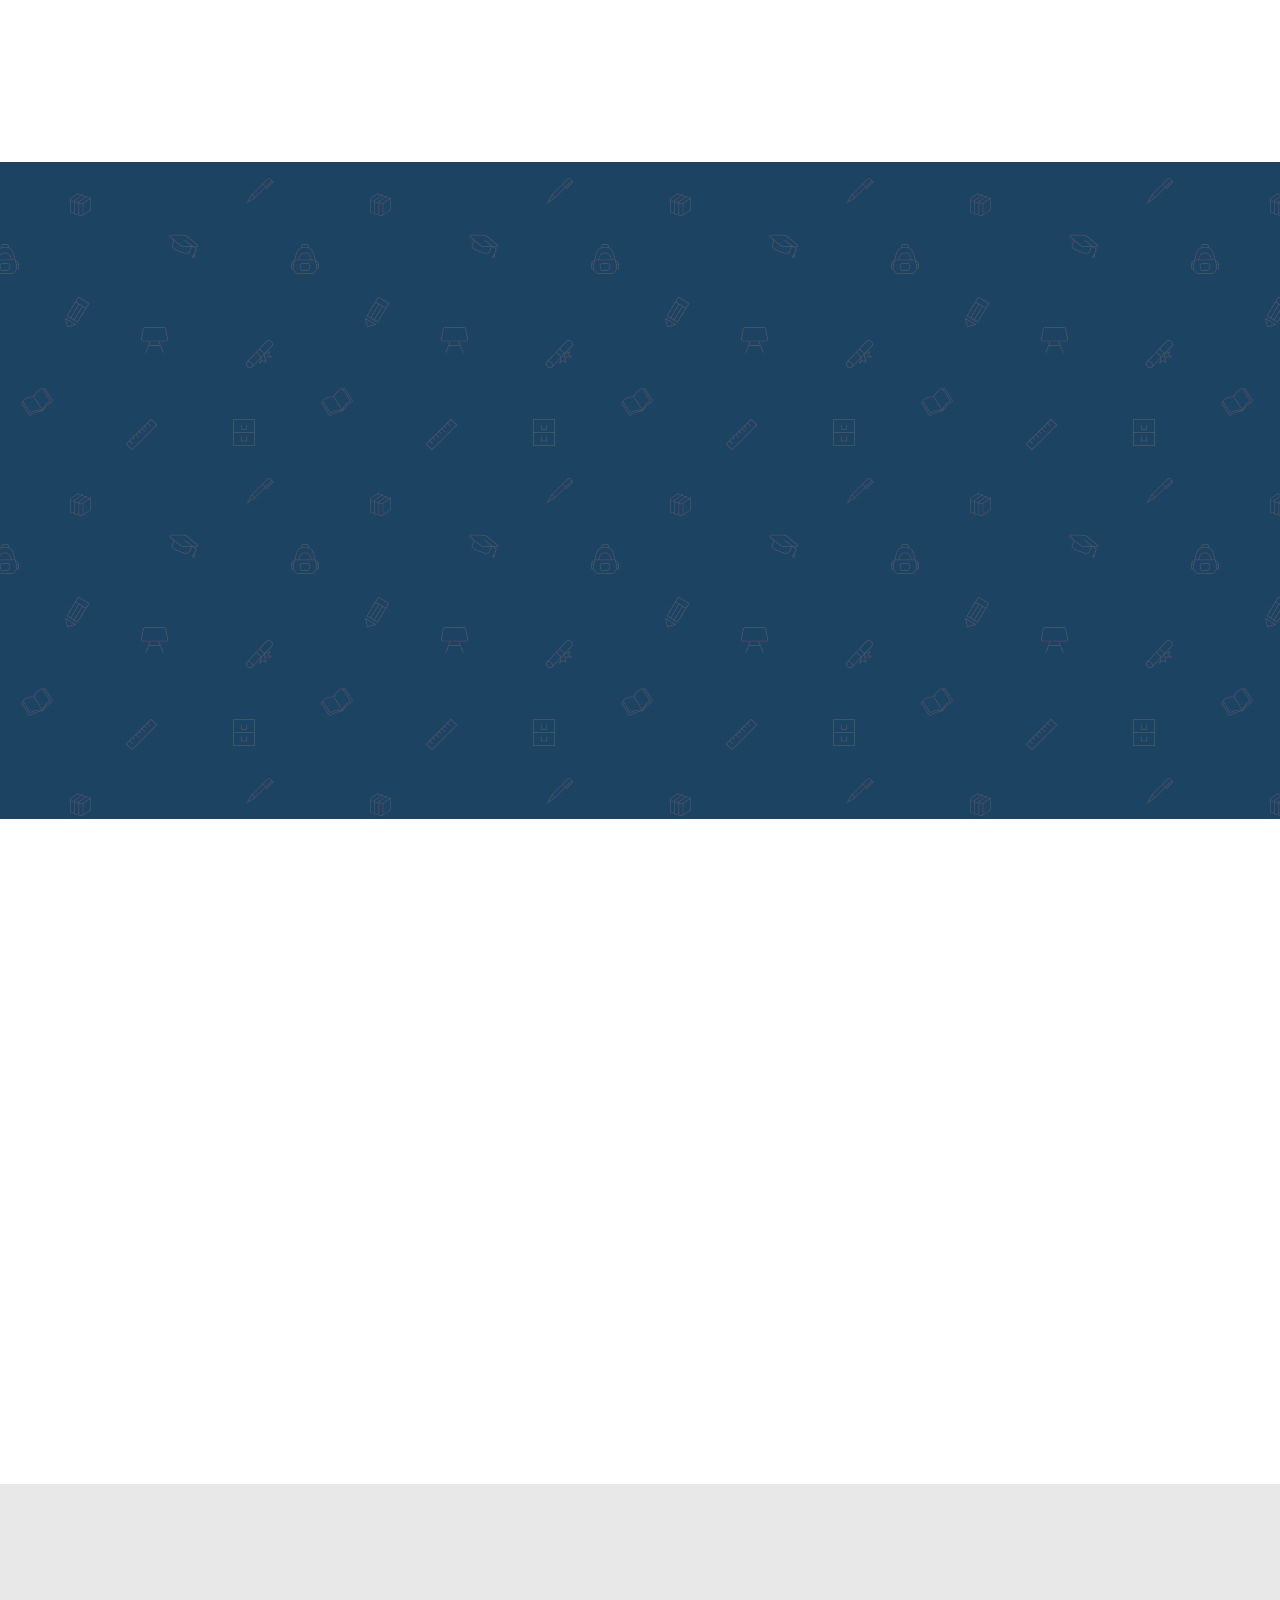
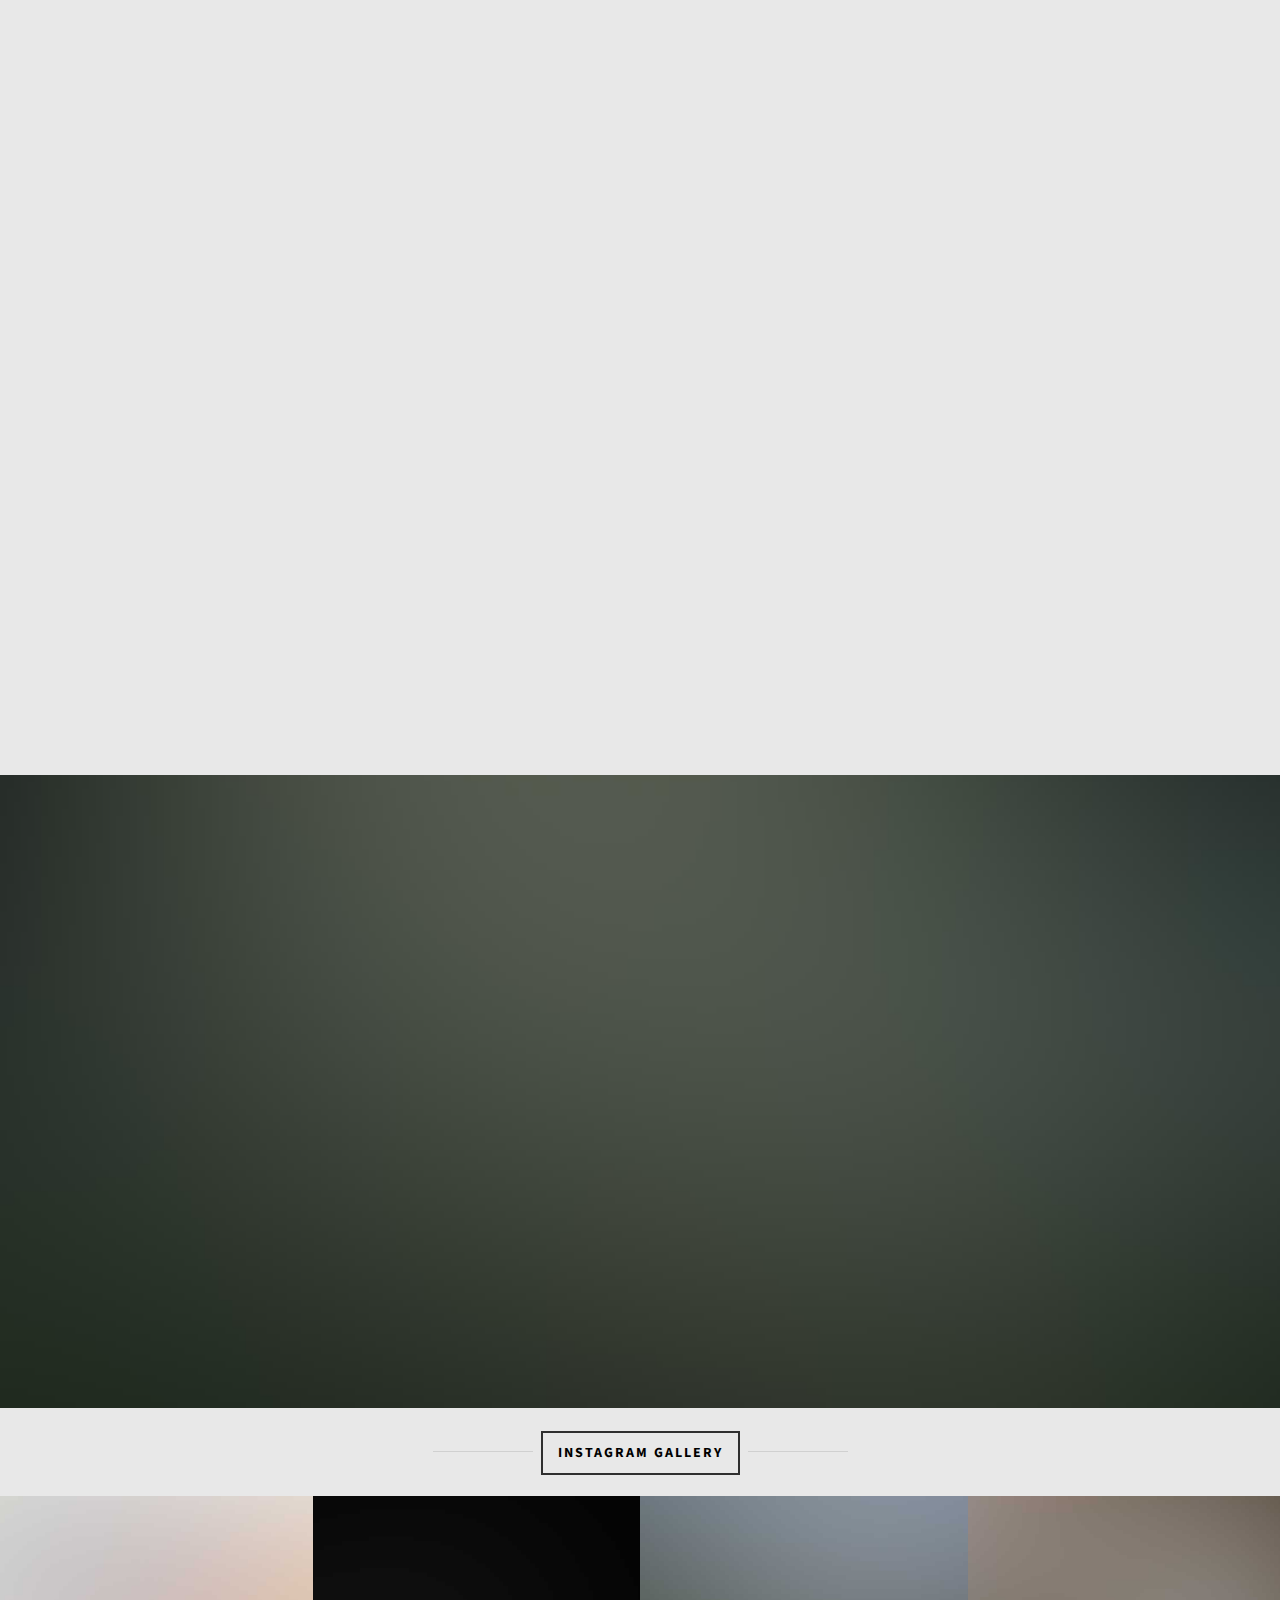
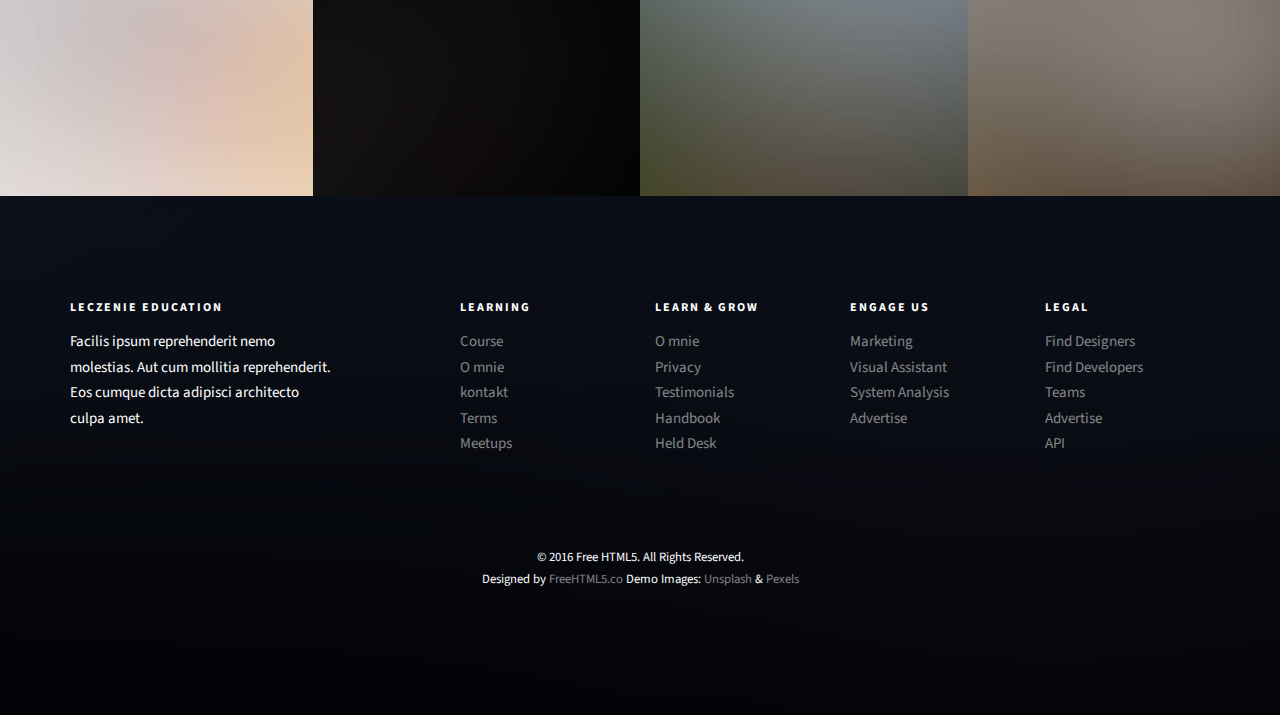
==== commit 7b638338: "I put photos and theory" ====
--- a/index.html
+++ b/index.html
@@ -80,7 +80,6 @@
 						<ul class="fh5co-social">
 							<li><a href="#"><i class="icon-facebook2"></i></a></li>
 							<li><a href="#"><i class="icon-twitter2"></i></a></li>
-							<li><a href="#"><i class="icon-dribbble2"></i></a></li>
 							<li><a href="#"><i class="icon-github"></i></a></li>
 						</ul>
 					</div>
@@ -122,7 +121,7 @@
 	<aside id="fh5co-hero">
 		<div class="flexslider">
 			<ul class="slides">
-		   	<li style="background-image: url(images/img_bg_1.jpg);">
+		   	<li style="background-image: url(images/czas.jpg); background-position: center;">
 		   		<div class="overlay-gradient"></div>
 		   		<div class="container">
 		   			<div class="row">
@@ -136,7 +135,7 @@
 			   		</div>
 		   		</div>
 		   	</li>
-		   	<li style="background-image: url(images/img_bg_2.jpg);">
+		   	<li style="background-image: url(images/macica.jpg); background-position: center;">
 		   		<div class="overlay-gradient"></div>
 		   		<div class="container">
 		   			<div class="row">
@@ -150,7 +149,7 @@
 			   		</div>
 		   		</div>
 		   	</li>
-		   	<li style="background-image: url(images/img_bg_3.jpg);">
+		   	<li style="background-image: url(images/kobiety.jpg); background-position: center;">
 		   		<div class="overlay-gradient"></div>
 		   		<div class="container">
 		   			<div class="row">
@@ -277,21 +276,21 @@
 					<div class="row">
 						<div class="col-md-3 col-sm-6 text-center animate-box">
 							<span class="icon"><i class="icon-world"></i></span>
-							<span class="fh5co-counter js-counter" data-from="0" data-to="3297" data-speed="5000" data-refresh-interval="50"></span>
-							<span class="fh5co-counter-label">Foreign Followers</span>
+							<span class="fh5co-counter js-counter" data-from="0" data-to="25150" data-speed="5000" data-refresh-interval="50"></span>
+							<span class="fh5co-counter-label">Ocalone Kobiety</span>
 						</div>
 						<div class="col-md-3 col-sm-6 text-center animate-box">
-							<span class="icon"><i class="icon-study"></i></span>
-							<span class="fh5co-counter js-counter" data-from="0" data-to="3700" data-speed="5000" data-refresh-interval="50"></span>
-							<span class="fh5co-counter-label">Students Enrolled</span>
+							<span class="icon"><i class="icon-book2"></i></span>
+							<span class="fh5co-counter js-counter" data-from="0" data-to="1200000" data-speed="5000" data-refresh-interval="50"></span>
+							<span class="fh5co-counter-label">Dystrybucja Materiałów Edukacyjnych</span>
 						</div>
 						<div class="col-md-3 col-sm-6 text-center animate-box">
-							<span class="icon"><i class="icon-bulb"></i></span>
-							<span class="fh5co-counter js-counter" data-from="0" data-to="5034" data-speed="5000" data-refresh-interval="50"></span>
-							<span class="fh5co-counter-label">Classes Complete</span>
+							<span class="icon"><i class="icon-lab2"></i></span>
+							<span class="fh5co-counter js-counter" data-from="0" data-to="2100000" data-speed="5000" data-refresh-interval="50"></span>
+							<span class="fh5co-counter-label">Badania</span>
 						</div>
 						<div class="col-md-3 col-sm-6 text-center animate-box">
-							<span class="icon"><i class="icon-head"></i></span>
+							<span class="icon"><i class="icon-heart-outline"></i></span>
 							<span class="fh5co-counter js-counter" data-from="0" data-to="1080" data-speed="5000" data-refresh-interval="50"></span>
 							<span class="fh5co-counter-label">Certified Teachers</span>
 						</div>
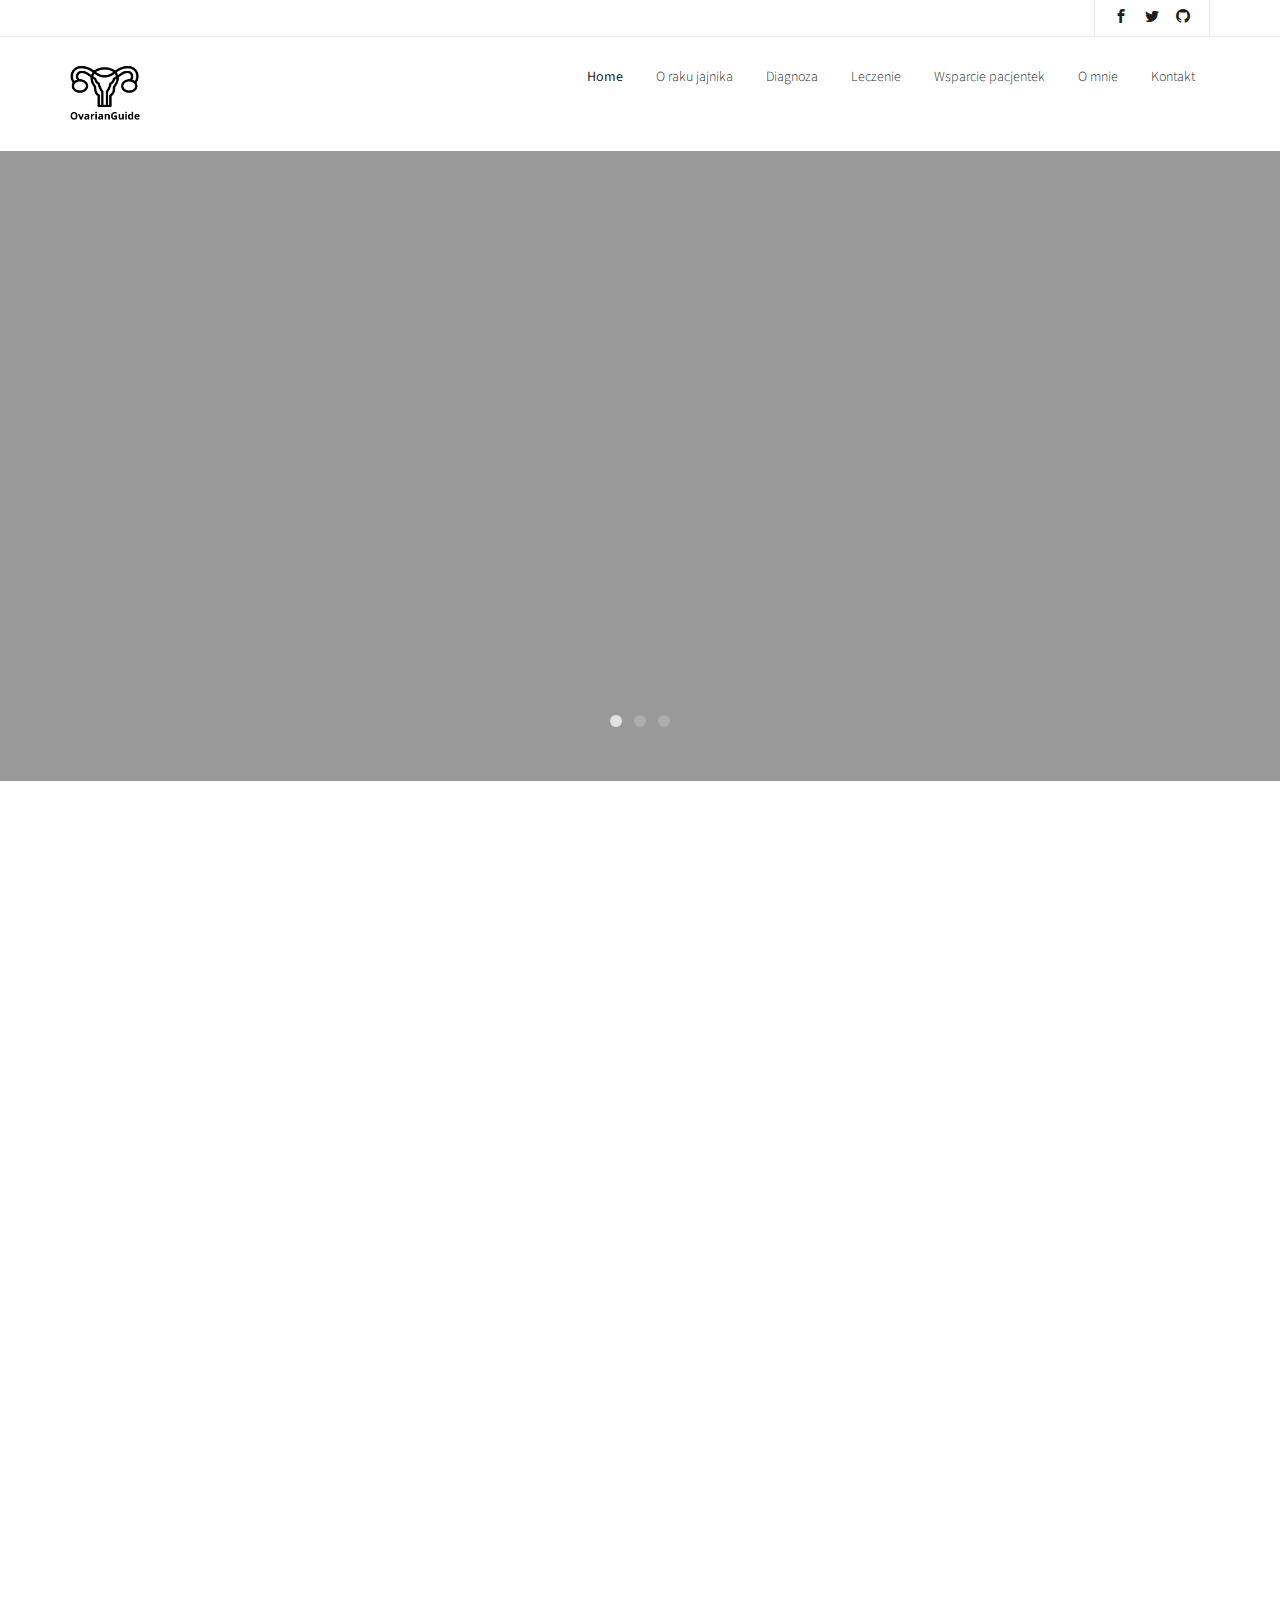
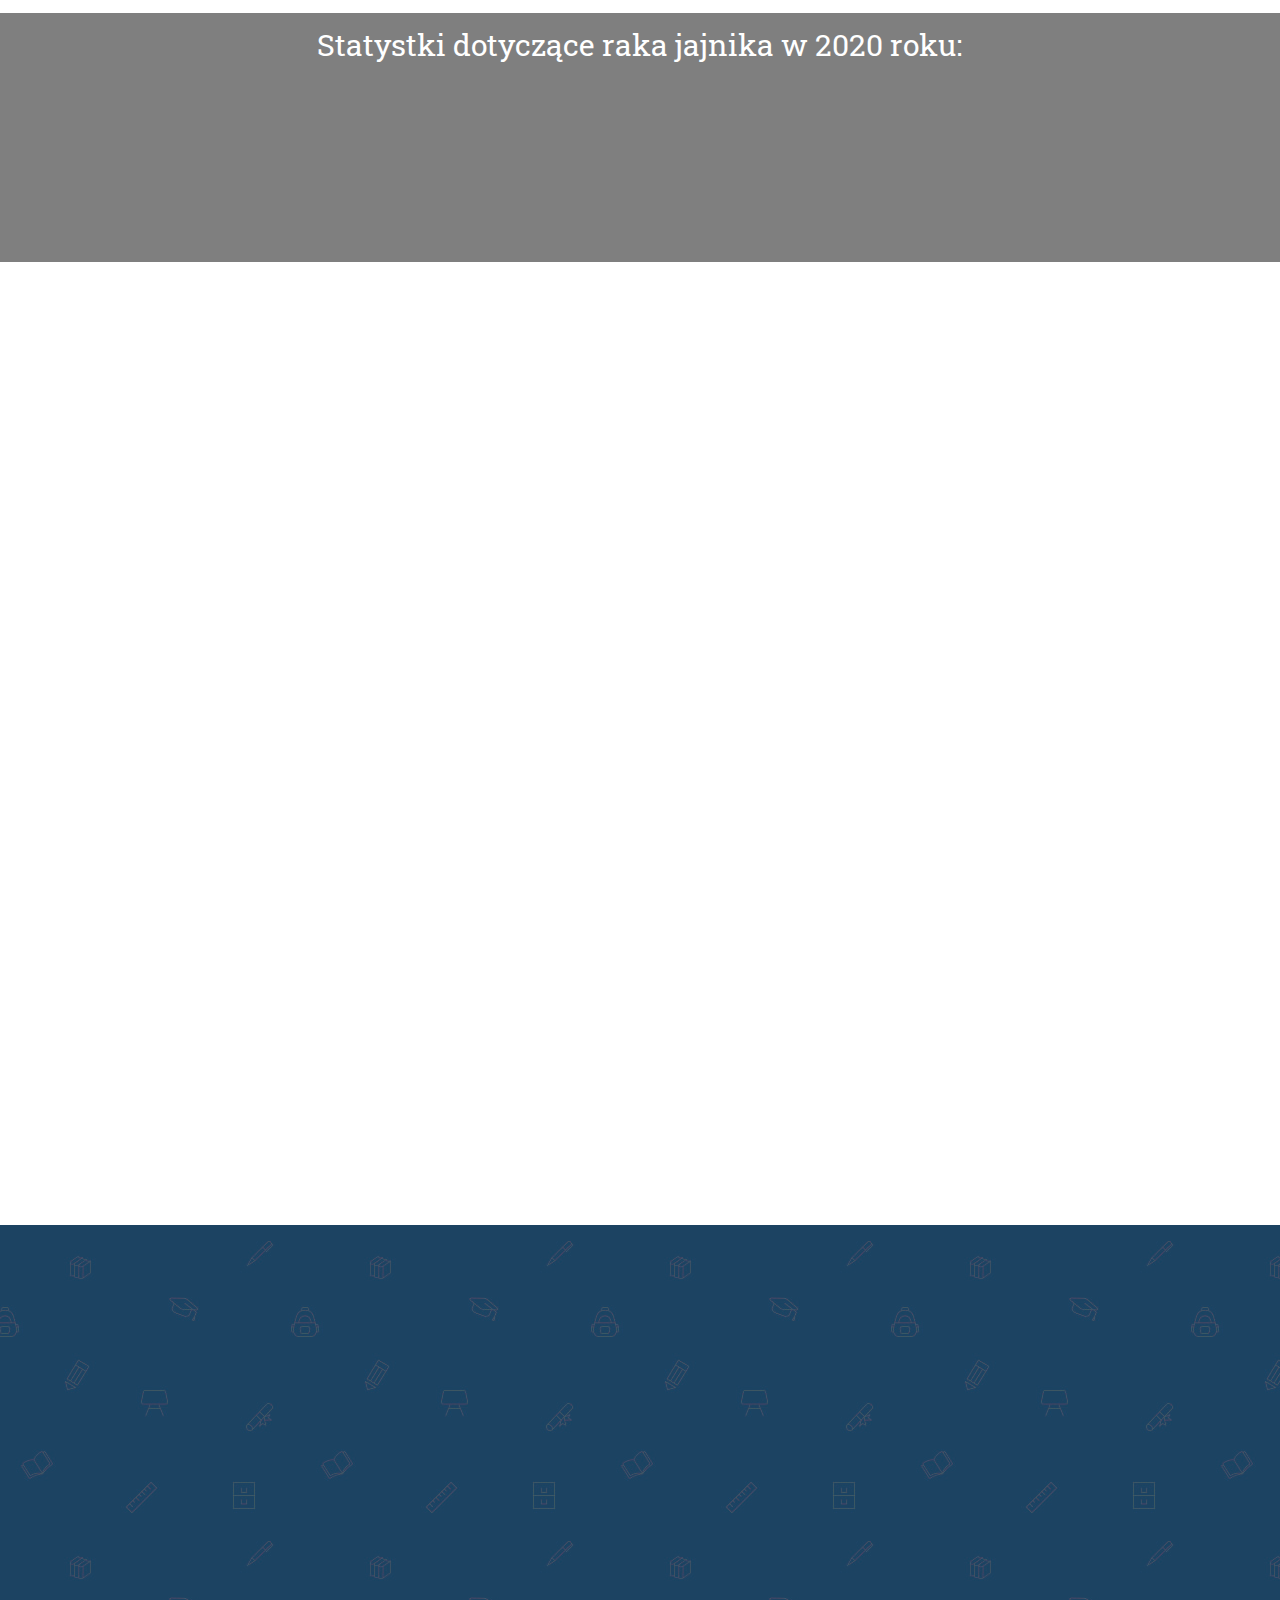
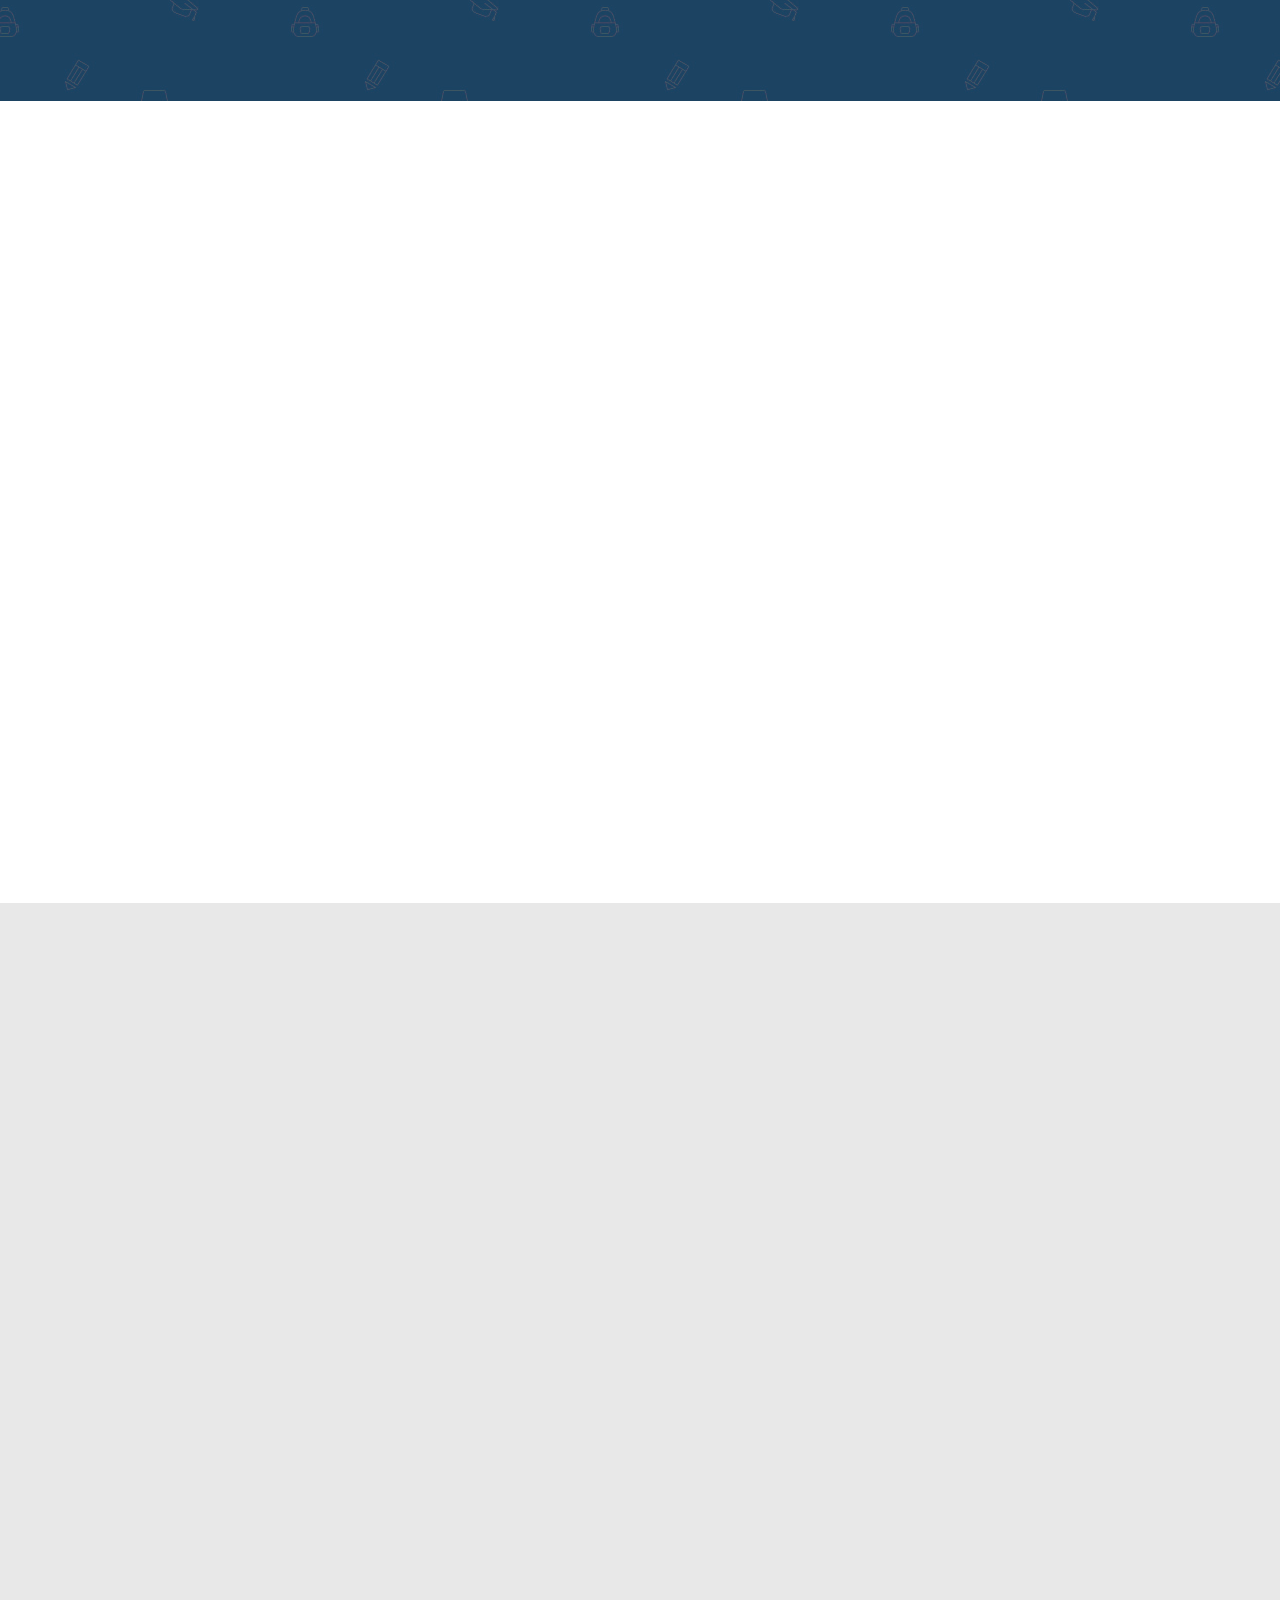
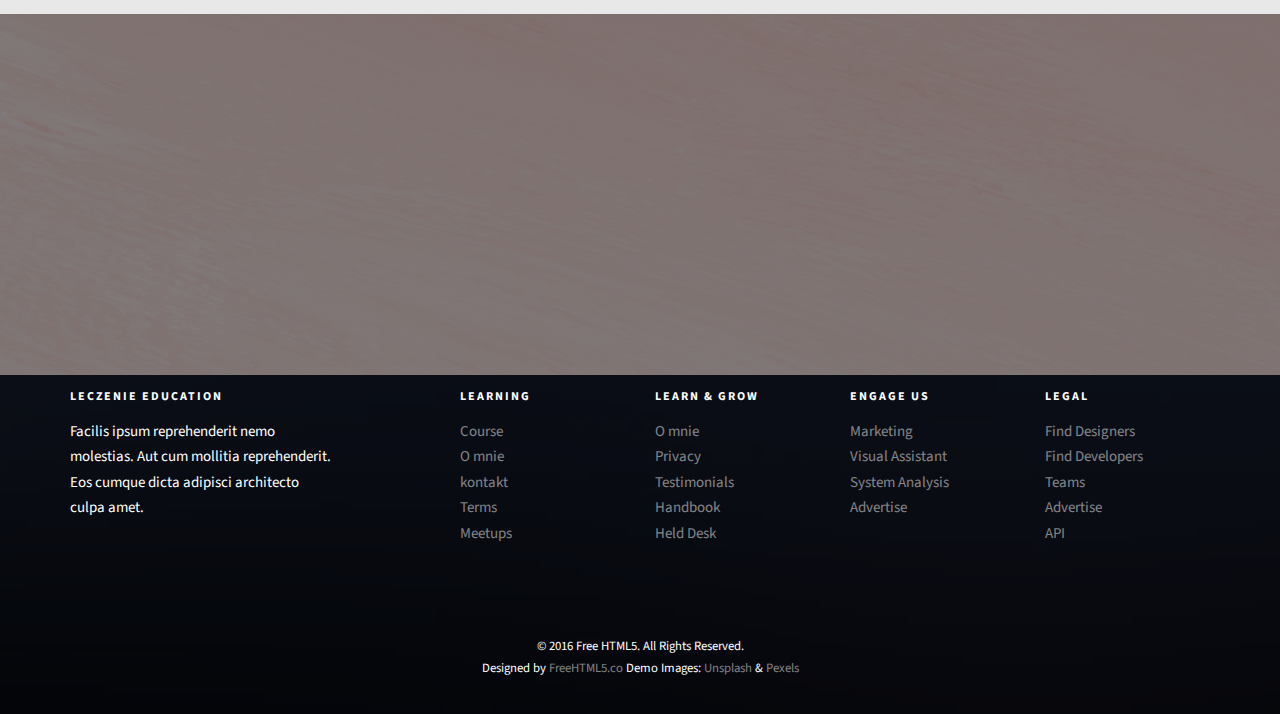
==== commit 4ee918d3: "I developed more pages, put informations." ====
--- a/index.html
+++ b/index.html
@@ -95,22 +95,22 @@
 					<div class="col-xs-10 text-right menu-1">
 						<ul>
 							<li class="active"><a href="index.html">Home</a></li>
-							<li><a href="wiedza.html">O raku jajnika</a></li>
+							<li class="has-dropdown">
+								<a href="wiedza.html">O raku jajnika</a>
+								<ul class="dropdown">
+									<li><a href="anatomia.html">Anatomia</a></li>									
+									<li><a href="objawy.html">Objawy</a></li>
+									<li><a href="klasyfikacja.html">Klasyfikacja</a></li>
+									<li><a href="rokowania.html">Rokowania</a></li>
+								</ul>
+							</li>
 							<li><a href="diagnoza.html">Diagnoza</a></li>
 							<li><a href="leczenie.html">Leczenie</a></li>
 							<li><a href="wsparcie.html">Wsparcie pacjentek</a></li>
-							<li class="has-dropdown">
-								<a href="O mnie.html">O mnie</a>
-								<ul class="dropdown">
-									<li><a href="#">Web Design</a></li>
-									<li><a href="#">eCommerce</a></li>
-									<li><a href="#">Branding</a></li>
-									<li><a href="#">API</a></li>
-								</ul>
-							</li>
+							<li><a href="O mnie.html">O mnie</a></li>
 							<li><a href="kontakt.html">Kontakt</a></li>
-							
 						</ul>
+						
 					</div>
 				</div>
 				
@@ -121,20 +121,6 @@
 	<aside id="fh5co-hero">
 		<div class="flexslider">
 			<ul class="slides">
-		   	<li style="background-image: url(images/czas.jpg); background-position: center;">
-		   		<div class="overlay-gradient"></div>
-		   		<div class="container">
-		   			<div class="row">
-			   			<div class="col-md-8 col-md-offset-2 text-center slider-text">
-			   				<div class="slider-text-inner">
-			   					<h1>Tykająca bomba</h1>
-									<h2>Czas na rozmowę o ważnej kwestii zdrowia kobiet - raku jajnika. Ten cichy zabójca często rozwija się bezobjawowo, dlatego wiedza na jego temat jest kluczowa. Dowiedz się, jak rozpoznać sygnały alarmowe i dlaczego wczesne wykrycie może być kluczowe dla skutecznego leczenia.</a></h2>
-									<p><a class="btn btn-primary btn-lg" href="#">Czytaj więcej</a></p>
-			   				</div>
-			   			</div>
-			   		</div>
-		   		</div>
-		   	</li>
 		   	<li style="background-image: url(images/macica.jpg); background-position: center;">
 		   		<div class="overlay-gradient"></div>
 		   		<div class="container">
@@ -149,6 +135,20 @@
 			   		</div>
 		   		</div>
 		   	</li>
+			   <li style="background-image: url(images/bomba.jpg); background-position: center;">
+				<div class="overlay-gradient"></div>
+				<div class="container">
+					<div class="row">
+						<div class="col-md-8 col-md-offset-2 text-center slider-text">
+							<div class="slider-text-inner">
+								<h1>Tykająca bomba</h1>
+								 <h2>Czas na rozmowę o ważnej kwestii zdrowia kobiet - raku jajnika. Ten cichy zabójca często rozwija się bezobjawowo, dlatego wiedza na jego temat jest kluczowa. Dowiedz się, jak rozpoznać sygnały alarmowe i dlaczego wczesne wykrycie może być kluczowe dla skutecznego leczenia.</a></h2>
+								 <p><a class="btn btn-primary btn-lg" href="#">Czytaj więcej</a></p>
+							</div>
+						</div>
+					</div>
+				</div>
+			</li>
 		   	<li style="background-image: url(images/kobiety.jpg); background-position: center;">
 		   		<div class="overlay-gradient"></div>
 		   		<div class="container">
@@ -177,35 +177,42 @@
 			</div>
 			<div class="row">
 				<div class="col-md-3 col-sm-6 text-center animate-box">
+					<a href="anatomia.html" target="_blank" class="services-link">
+						<div class="services">
+							<span class="icon">
+								<i class="icon-heart"></i>
+							</span>
+							<div class="desc">
+								<h3>Anatomia</h3>
+							</a>
+								<p>Zapoznaj się z anatomią jajnika i dowiedz się więcej o zmianach związanych z rakiem.</p>
+							</div>
+						</div>
+				</div>
+			
+				<div class="col-md-3 col-sm-6 text-center animate-box">
+					<a href="objawy.html" target="_blank" class="services-link">
 					<div class="services">
 						<span class="icon">
-							<i class="icon-home"></i>
+							<i class="icon-heart3"></i>
 						</span>
 						<div class="desc">
-							<h3><a href="#">Business</a></h3>
-							<p>Dignissimos asperiores vitae velit veniam totam fuga molestias accusamus alias autem provident. Odit ab aliquam dolor eius.</p>
+							<h3>Objawy</h3>
+						</a>		
+							<p>Dowiedz się o objawach raka jajnika, często bagatelizowanych z uwagi na ich niespecyficzność</p>
 						</div>
 					</div>
 				</div>
 				<div class="col-md-3 col-sm-6 text-center animate-box">
+					<a href="klasyfikacja.html" target="_blank" class="services-link">
 					<div class="services">
 						<span class="icon">
-							<i class="icon-folder-add"></i>
+							<i class="icon-heart3"></i>
 						</span>
 						<div class="desc">
-							<h3><a href="#">Health &amp; Psychology</a></h3>
-							<p>Dignissimos asperiores vitae velit veniam totam fuga molestias accusamus alias autem provident. Odit ab aliquam dolor eius.</p>
-						</div>
-					</div>
-				</div>
-				<div class="col-md-3 col-sm-6 text-center animate-box">
-					<div class="services">
-						<span class="icon">
-							<i class="icon-clipboard"></i>
-						</span>
-						<div class="desc">
-							<h3><a href="#">Accounting</a></h3>
-							<p>Dignissimos asperiores vitae velit veniam totam fuga molestias accusamus alias autem provident. Odit ab aliquam dolor eius.</p>
+							<h3>Klasyfikacja nowotworu</h3>
+						</a>
+							<p>Przeanalizuj klasyfikację według FIGO, aby lepiej zrozumieć stopień zaawansowania raka jajnika.</p>
 						</div>
 					</div>
 				</div>
@@ -223,7 +230,7 @@
 				<div class="col-md-3 col-sm-6 text-center animate-box">
 					<div class="services">
 						<span class="icon">
-							<i class="icon-photo"></i>
+							<i class="icon-pill"></i>
 						</span>
 						<div class="desc">
 							<h3><a href="#">Art &amp; Media</a></h3>
@@ -268,31 +275,28 @@
 		</div>
 	</div>
 
-	<div id="fh5co-counter" class="fh5co-counters" style="background-image: url(images/img_bg_4.jpg);" data-stellar-background-ratio="0.5">
+	<div id="fh5co-counter" class="fh5co-counters" style="background-image: url(images/img_bg_2.jpg);" data-stellar-background-ratio="0.5">
 		<div class="overlay"></div>
 		<div class="container">
 			<div class="row">
 				<div class="col-md-10 col-md-offset-1">
 					<div class="row">
+						<h2><span>Statystki dotyczące raka jajnika w 2020 roku:</span></h2>
 						<div class="col-md-3 col-sm-6 text-center animate-box">
-							<span class="icon"><i class="icon-world"></i></span>
-							<span class="fh5co-counter js-counter" data-from="0" data-to="25150" data-speed="5000" data-refresh-interval="50"></span>
-							<span class="fh5co-counter-label">Ocalone Kobiety</span>
+							<span class="fh5co-counter js-counter" data-from="0" data-to="13" data-speed="5000" data-refresh-interval="50"></span>
+							<span class="fh5co-counter-label"> nowych przypadków raka jajnika dziennie</span>
 						</div>
 						<div class="col-md-3 col-sm-6 text-center animate-box">
-							<span class="icon"><i class="icon-book2"></i></span>
-							<span class="fh5co-counter js-counter" data-from="0" data-to="1200000" data-speed="5000" data-refresh-interval="50"></span>
-							<span class="fh5co-counter-label">Dystrybucja Materiałów Edukacyjnych</span>
+							<span class="fh5co-counter js-counter" data-from="0" data-to="380" data-speed="5000" data-refresh-interval="50"></span>
+							<span class="fh5co-counter-label">nowych przypadków raka jajnika miesięcznie</span>
 						</div>
 						<div class="col-md-3 col-sm-6 text-center animate-box">
-							<span class="icon"><i class="icon-lab2"></i></span>
-							<span class="fh5co-counter js-counter" data-from="0" data-to="2100000" data-speed="5000" data-refresh-interval="50"></span>
-							<span class="fh5co-counter-label">Badania</span>
+							<span class="fh5co-counter js-counter" data-from="0" data-to="4500" data-speed="5000" data-refresh-interval="50"></span>
+							<span class="fh5co-counter-label"> nowych przypadków raka jajnika rocznie</span>
 						</div>
 						<div class="col-md-3 col-sm-6 text-center animate-box">
-							<span class="icon"><i class="icon-heart-outline"></i></span>
-							<span class="fh5co-counter js-counter" data-from="0" data-to="1080" data-speed="5000" data-refresh-interval="50"></span>
-							<span class="fh5co-counter-label">Certified Teachers</span>
+							<span class="fh5co-counter js-counter" data-from="0" data-to="3000" data-speed="5000" data-refresh-interval="50"></span>
+							<span class="fh5co-counter-label">zgonów spowodowanych rakie jajnika rocznie</span>
 						</div>
 					</div>
 				</div>
@@ -407,33 +411,32 @@
 		<div class="container">
 			<div class="row animate-box">
 				<div class="col-md-8 col-md-offset-2 text-center fh5co-heading">
-					<h2>O mnie &amp; Events</h2>
-					<p>Dignissimos asperiores vitae velit veniam totam fuga molestias accusamus alias autem provident. Odit ab aliquam dolor eius.</p>
+					<h2>WAŻNE DATY</h2>
+					<p>Zanurz się w kalendarzu ważnych dat związanych z walką przeciwko raku jajnika!</p>
 				</div>
 			</div>
 			<div class="row row-padded-mb">
 				<div class="col-md-4 animate-box">
 					<div class="fh5co-event">
-						<div class="date text-center"><span>15<br>Mar.</span></div>
-						<h3><a href="#">USA, International Triathlon Event</a></h3>
-						<p>Far far away, behind the word mountains, far from the countries Vokalia and Consonantia, there live the blind texts.</p>
-						<p><a href="#">Read More</a></p>
+						<div class="date text-center"><span>9<br>Lutego</span></div><h3><a href="#">Konferencja Naukowa pt. RAK JAJNIKA - PROBLEM WIELODYSCYPLINARNY</a></h3>
+						<p>Z przyjemnością zapraszamy na konferencję, która odbędzie się już 9 lutego w Lublinie. Głównym celem spotkania będzie szerokie omówienie tematu diagnostyki i leczenia tego typu nowotworu.</p>
+						<p><a href="#">Czytaj Więcej</a></p>
 					</div>
 				</div>
 				<div class="col-md-4 animate-box">
 					<div class="fh5co-event">
-						<div class="date text-center"><span>15<br>Mar.</span></div>
-						<h3><a href="#">USA, International Triathlon Event</a></h3>
-						<p>Far far away, behind the word mountains, far from the countries Vokalia and Consonantia, there live the blind texts.</p>
-						<p><a href="#">Read More</a></p>
+						<div class="date text-center"><span>8<br>Maja</span></div>
+						<h3><a href="#">Światowy Dzień Świadomości Raka Jajnika</a></h3>
+						<p>Niech światowa świadomość raka jajnika będzie naszym wspólnym celem. 8 maja - Dzień Walki i Edukacji. #WspólnieMocniejsi 💙🌐</p>
+						<p><a href="#">Czytaj więcej</a></p>
 					</div>
 				</div>
 				<div class="col-md-4 animate-box">
 					<div class="fh5co-event">
-						<div class="date text-center"><span>15<br>Mar.</span></div>
-						<h3><a href="#">New Device Develope by Microsoft</a></h3>
-						<p>Far far away, behind the word mountains, far from the countries Vokalia and Consonantia, there live the blind texts.</p>
-						<p><a href="#">Read More</a></p>
+						<div class="date text-center"><span>17<br>Lipca</span></div>
+						<h3><a href="#">Webinar nt. CA 125 i HE4 w diagnostyce biochemicznej raka jajnika</a></h3>
+						<p>Dołącz do naszego fascynującego webinaru nt. CA 125 i HE4 w diagnostyce raka jajnika! Poznaj najnowsze doniesienia z dziedziny biochemicznej diagnostyki, rozwijaj swoją wiedzę i zdobądź unikalne perspektywy od ekspertów.</p>
+						<p><a href="#">Czytaj Więcej</a></p>
 					</div>
 				</div>
 			</div>
@@ -582,32 +585,10 @@
 		<div class="row">
 			<div class="col-md-8 col-md-offset-2 animate-box">
 				<div class="date-counter text-center">
-					<h2>Get 400 of Online wiedza for Free</h2>
-					<h3>By Mike Smith</h3>
+					<h2>Do bezpłatnych badań przesiewowych pozostało:</h2>
 					<div class="simply-countdown simply-countdown-one"></div>
-					<p><strong>Limited Offer, Hurry Up!</strong></p>
-					<p><a href="#" class="btn btn-primary btn-lg btn-reg">Register Now!</a></p>
-				</div>
-			</div>
-		</div>
-	</div>
-
-	<div id="fh5co-gallery" class="fh5co-bg-section">
-		<div class="row text-center">
-			<h2><span>Instagram Gallery</span></h2>
-		</div>
-		<div class="row">
-			<div class="col-md-3 col-padded">
-				<a href="#" class="gallery" style="background-image: url(images/project-5.jpg);"></a>
-			</div>
-			<div class="col-md-3 col-padded">
-				<a href="#" class="gallery" style="background-image: url(images/project-2.jpg);"></a>
-			</div>
-			<div class="col-md-3 col-padded">
-				<a href="#" class="gallery" style="background-image: url(images/project-3.jpg);"></a>
-			</div>
-			<div class="col-md-3 col-padded">
-				<a href="#" class="gallery" style="background-image: url(images/project-4.jpg);"></a>
+					<p><a href="#" class="btn btn-primary btn-lg btn-reg">Sprawdź dostępne placówki!</a></p>
+				</div>
 			</div>
 		</div>
 	</div>
--- a/css/style.css
+++ b/css/style.css
@@ -10,6 +10,7 @@
 * 	Template Style 
 *
 * ======================================================= */
+
 body {
   font-family: "Source Sans Pro", Arial, sans-serif;
   font-weight: 400;
@@ -18,7 +19,23 @@
   color: #828282;
   background: #fff;
 }
-
+.pink-bold {
+  font-weight: bold;
+  color:rgb(234, 138, 219);
+}
+#sideImage {
+  float:right;
+  width: 50%;
+  max width: 600px;
+  height: auto;
+}
+.black-line {
+ border-color: rgb(91, 89, 89);
+}
+#content {
+  flex-grow: 1;
+  padding: 20px;
+}
 #page {
   position: relative;
   overflow-x: hidden;
@@ -28,6 +45,7 @@
   -o-transition: 0.5s;
   transition: 0.5s;
 }
+
 .offcanvas #page {
   overflow: hidden;
   position: absolute;
@@ -408,7 +426,7 @@
 #fh5co-staff,
 #fh5co-kontakt,
 #fh5co-footer {
-  padding: 7em 0;
+  padding: 1em 0;
   clear: both;
 }
 @media screen and (max-width: 768px) {
@@ -475,11 +493,19 @@
   transition: 0.3s;
 }
 .services:hover .icon, .services:focus .icon {
-  background: #2D6CDF;
+  background: #edb6e4;
 }
 .services:hover .icon i, .services:focus .icon i {
-  color: #fff;
-}
+  color: #fff;meny
+}
+
+#fh5co-counter h2 {
+  color: white;
+  text-align: center;
+  margin-bottom: 20px; /* Dodaj dodatkowy odstęp na dole dla lepszego wyglądu */
+}
+
+
 
 .fh5co-counters {
   padding: 7em 0;
@@ -1126,6 +1152,7 @@
   -moz-box-shadow: inset 0px 0px 124px 11px rgba(0, 0, 0, 0.74);
   box-shadow: inset 0px 0px 124px 11px rgba(0, 0, 0, 0.74);
 }
+
 
 #fh5co-footer {
   background: #efefef;
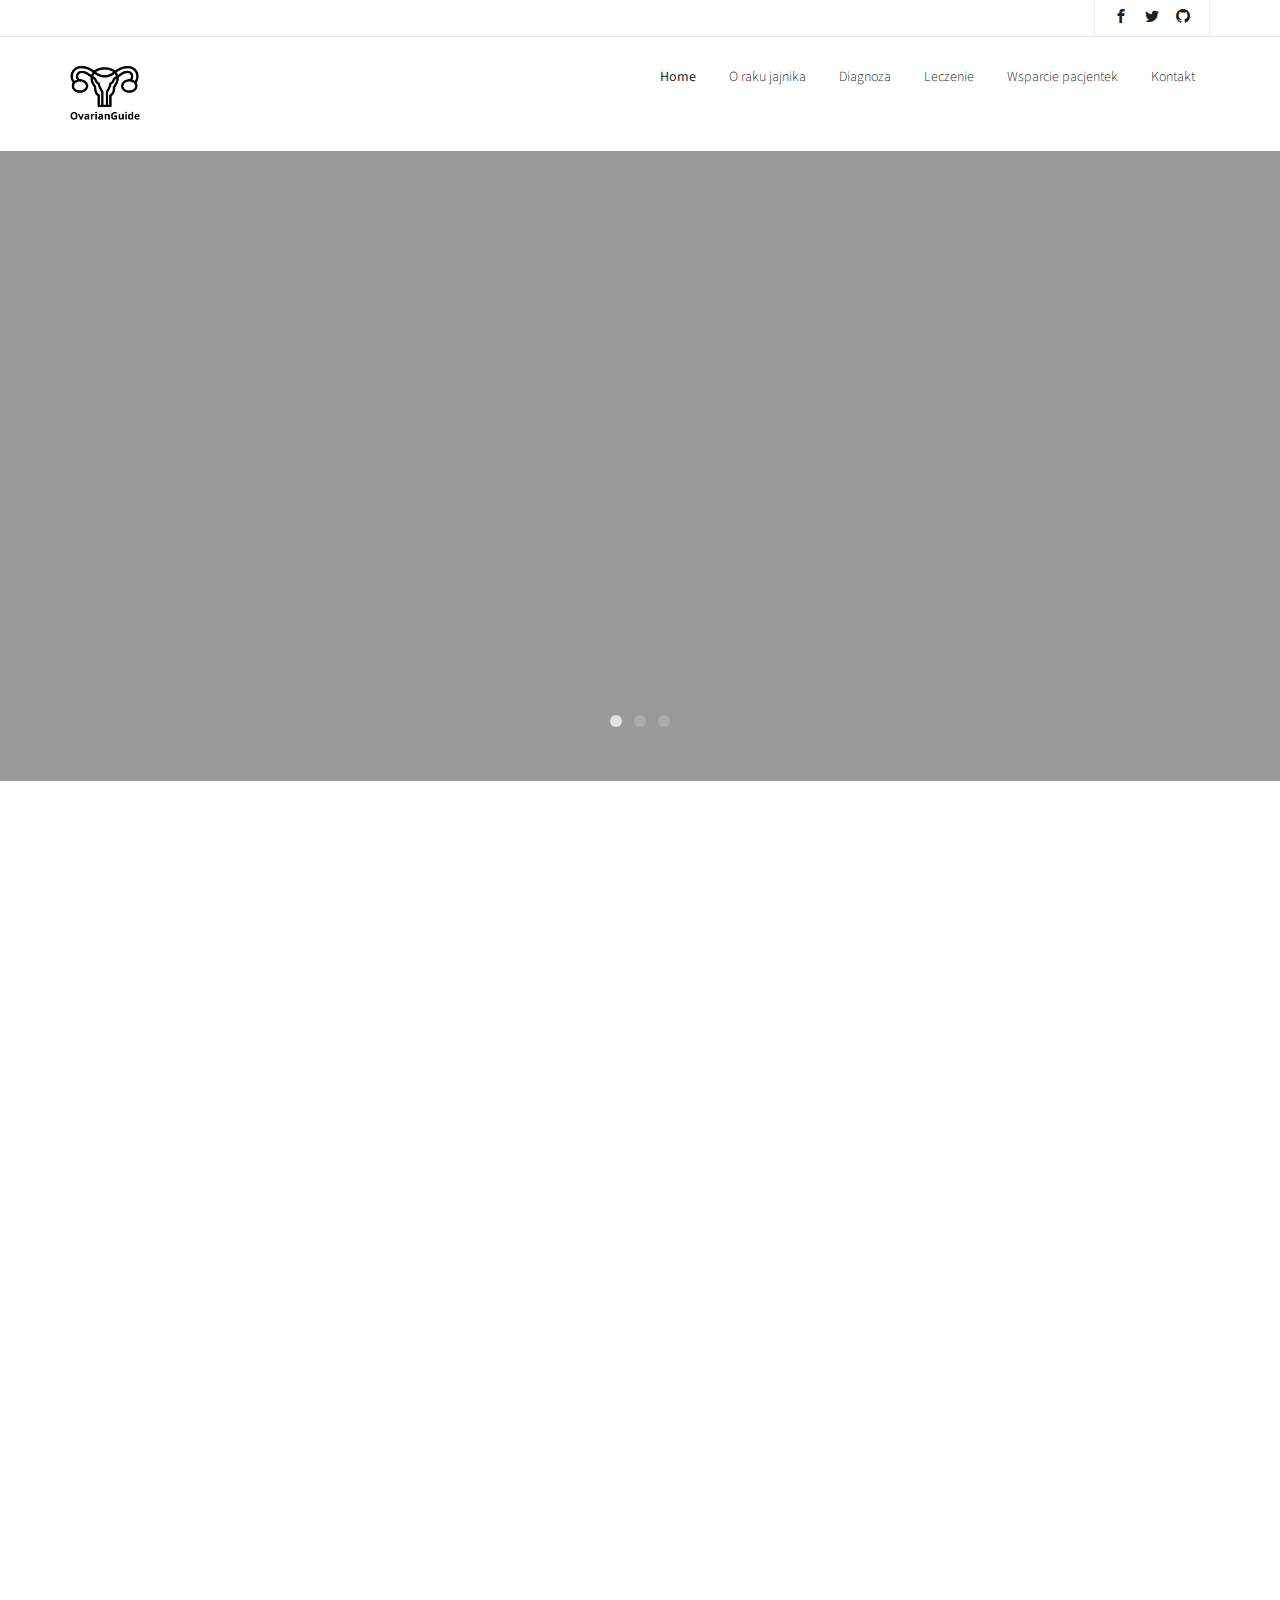
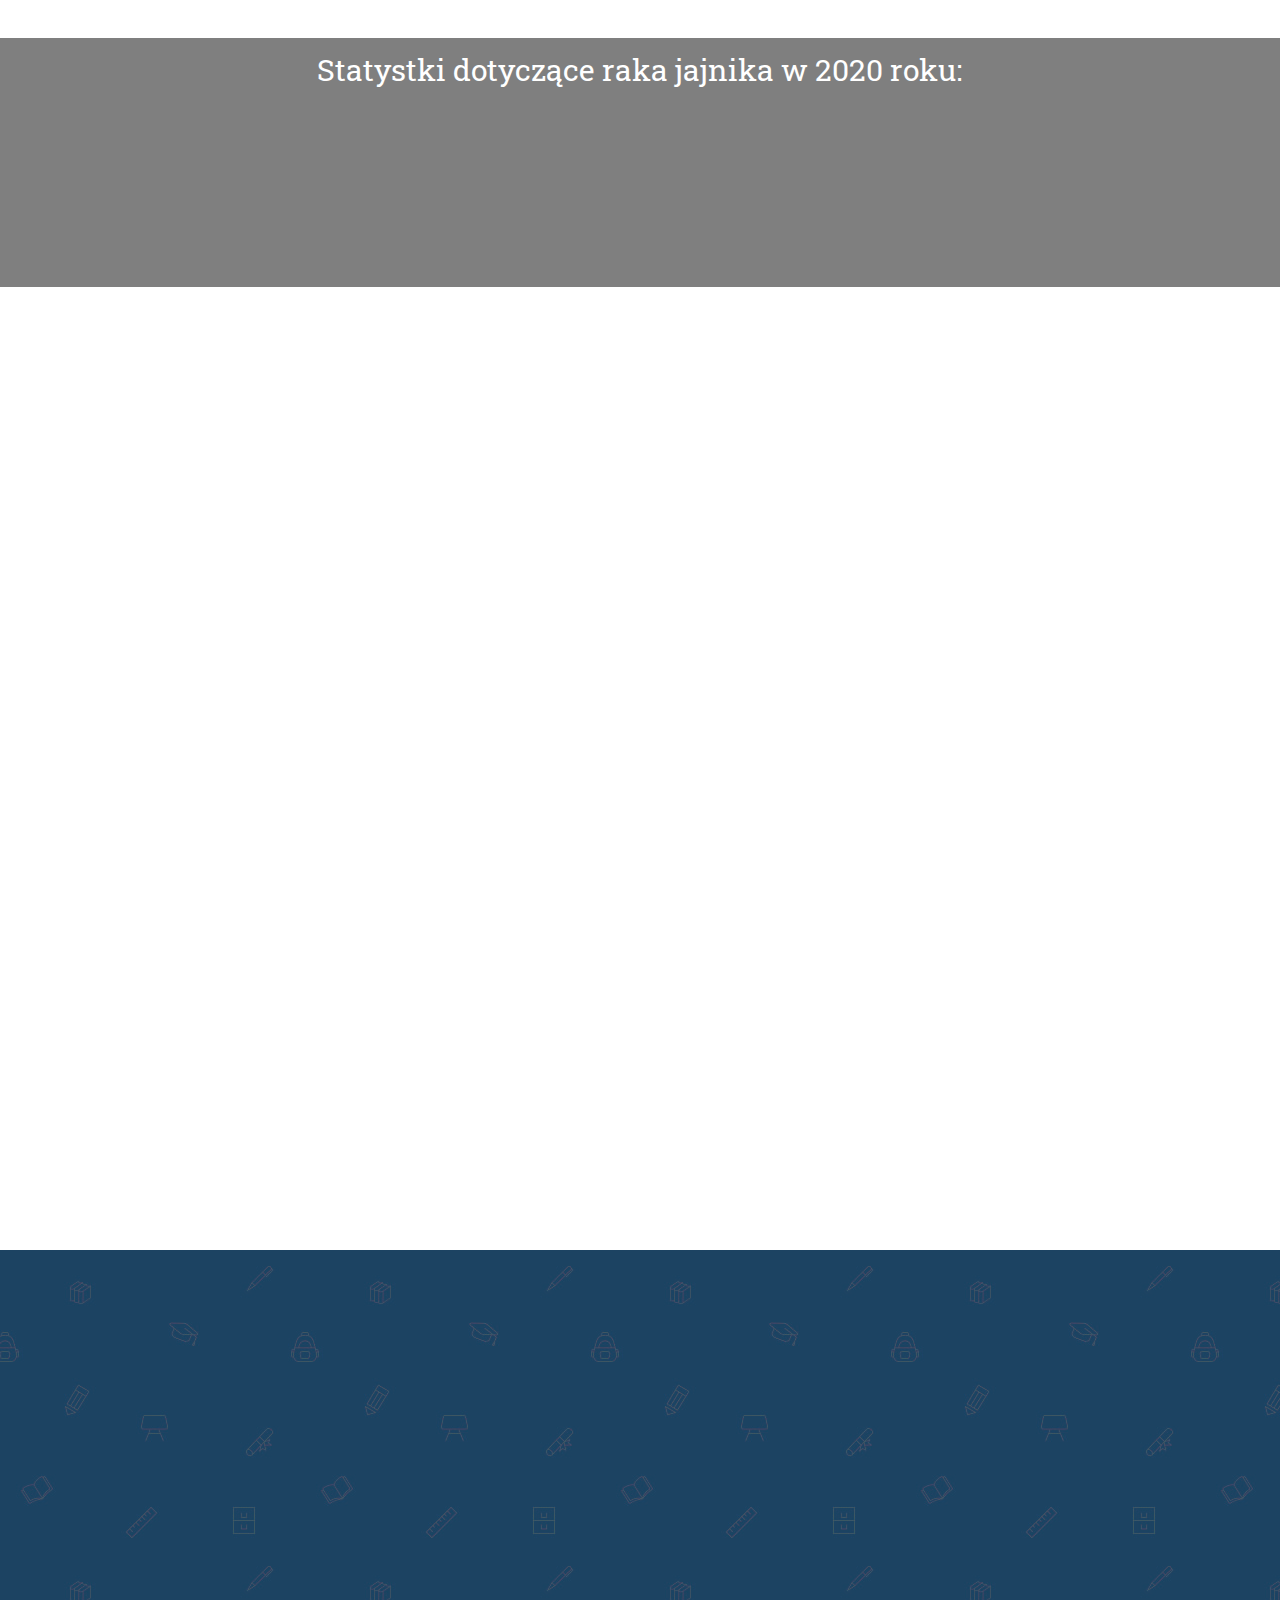
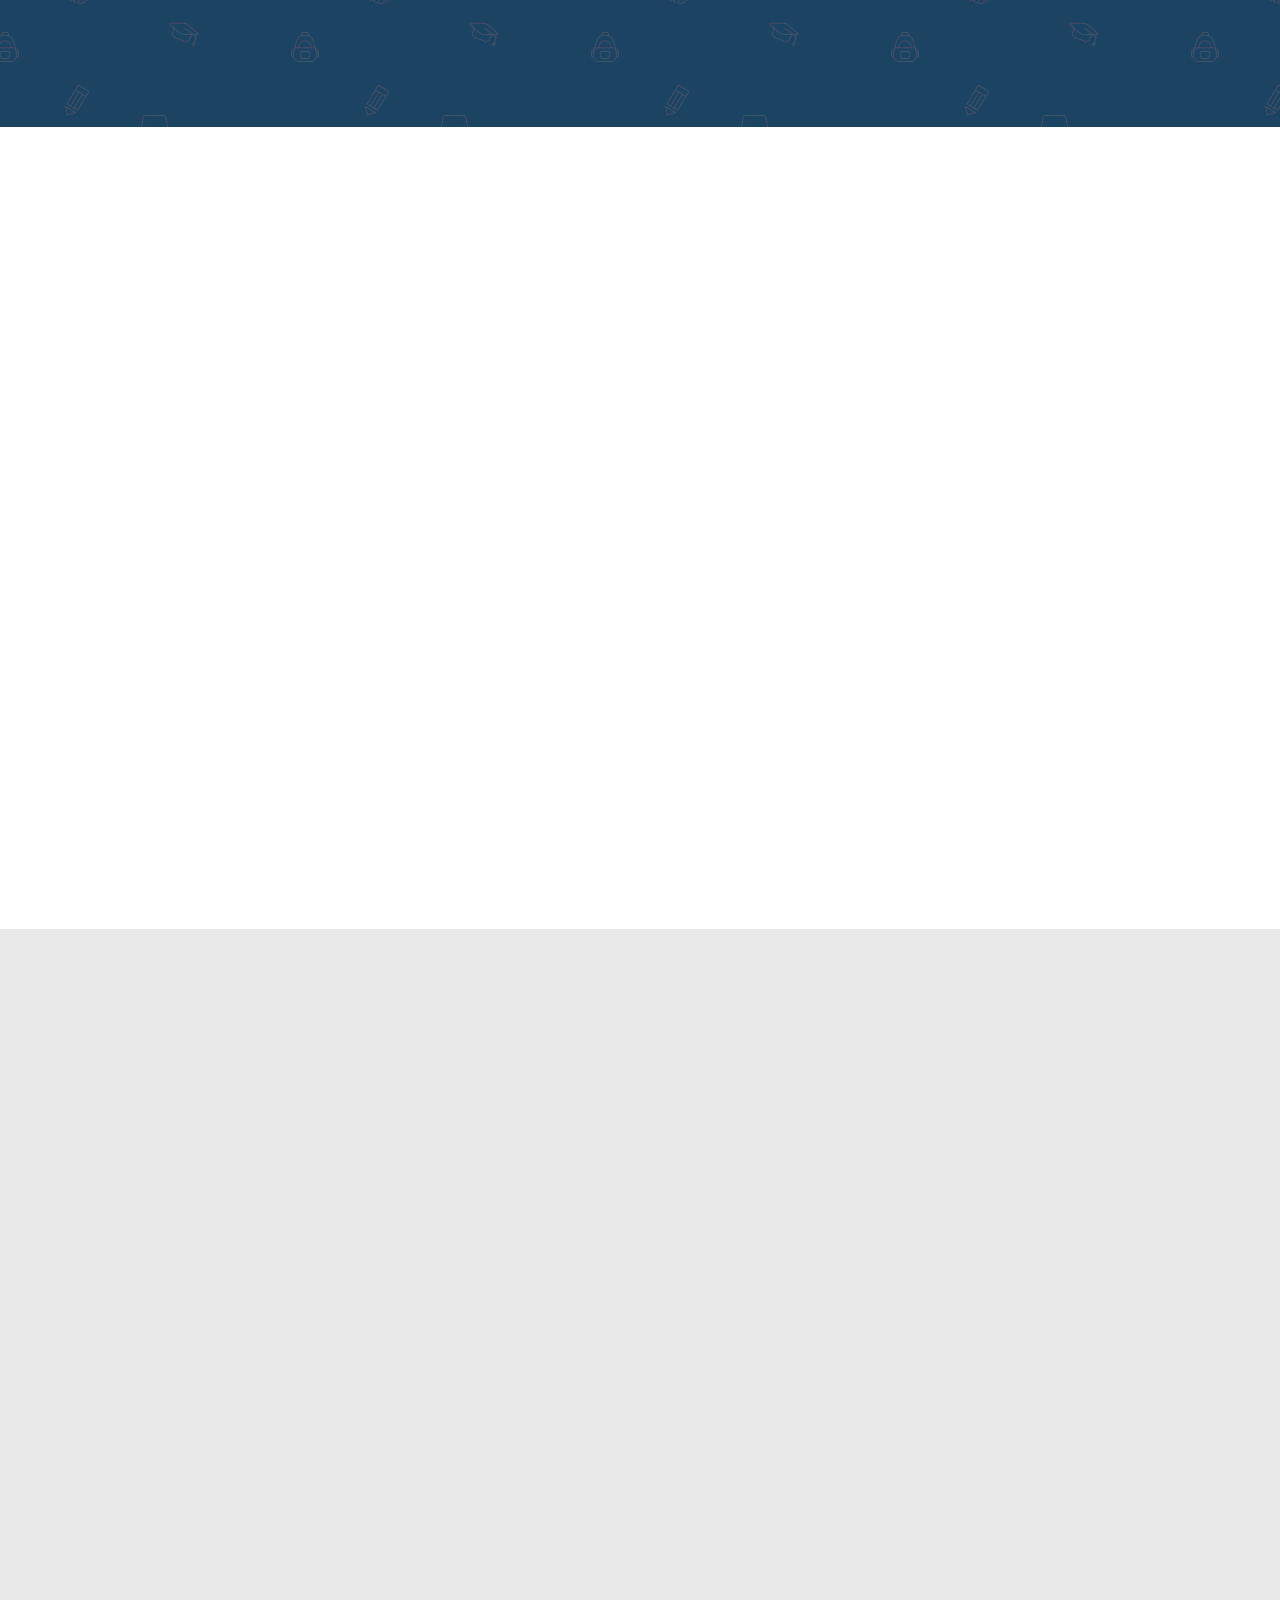
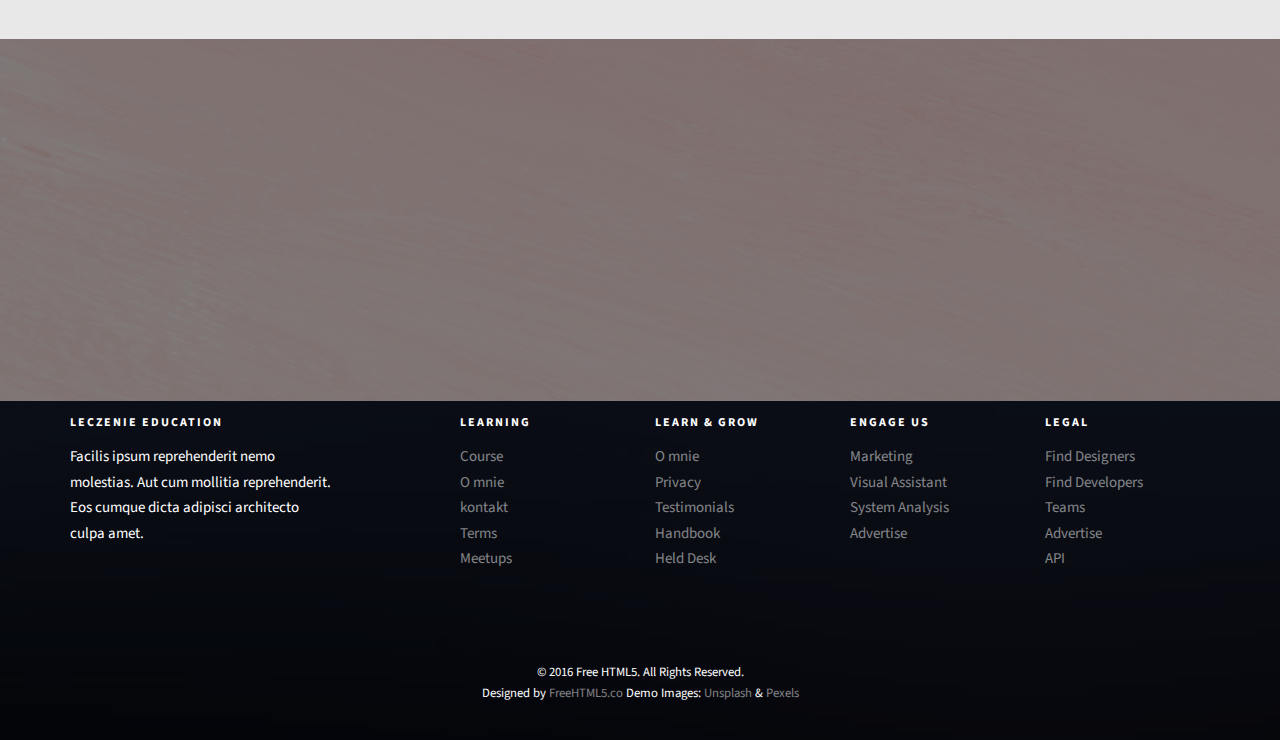
==== commit a1447f09: "I changed main pictures, put more content about prognosis and improved menu" ====
--- a/index.html
+++ b/index.html
@@ -107,7 +107,6 @@
 							<li><a href="diagnoza.html">Diagnoza</a></li>
 							<li><a href="leczenie.html">Leczenie</a></li>
 							<li><a href="wsparcie.html">Wsparcie pacjentek</a></li>
-							<li><a href="O mnie.html">O mnie</a></li>
 							<li><a href="kontakt.html">Kontakt</a></li>
 						</ul>
 						
@@ -180,7 +179,7 @@
 					<a href="anatomia.html" target="_blank" class="services-link">
 						<div class="services">
 							<span class="icon">
-								<i class="icon-heart"></i>
+								<i class="icon-heart3"></i>
 							</span>
 							<div class="desc">
 								<h3>Anatomia</h3>
@@ -217,57 +216,62 @@
 					</div>
 				</div>
 				<div class="col-md-3 col-sm-6 text-center animate-box">
+					<a href="diagnoza.html" target="_blank" class="services-link">
 					<div class="services">
 						<span class="icon">
-							<i class="icon-lab2"></i>
+							<i class="icon-heart3"></i>
 						</span>
 						<div class="desc">
-							<h3><a href="#">Science &amp; Technology</a></h3>
-							<p>Dignissimos asperiores vitae velit veniam totam fuga molestias accusamus alias autem provident. Odit ab aliquam dolor eius.</p>
+							<h3><a href="#">Diagnoza</a></h3>
+							<p>Zadbaj o pełne zrozumienie etapów diagnozy, by móc podejmować świadome decyzje dotyczące własnego zdrowia.</p>
 						</div>
 					</div>
 				</div>
 				<div class="col-md-3 col-sm-6 text-center animate-box">
+					<a href="leczenie.html" target="_blank" class="services-link">
 					<div class="services">
 						<span class="icon">
-							<i class="icon-pill"></i>
+							<i class="icon-heart3"></i>
 						</span>
 						<div class="desc">
-							<h3><a href="#">Art &amp; Media</a></h3>
-							<p>Dignissimos asperiores vitae velit veniam totam fuga molestias accusamus alias autem provident. Odit ab aliquam dolor eius.</p>
+							<h3><a href="#">Leczenie</a></h3>
+							<p>Poznaj różnorodne metody leczenia i ich skuteczność oraz najnowsze postępy w dziedzinie terapii.</p>
 						</div>
 					</div>
 				</div>
 				<div class="col-md-3 col-sm-6 text-center animate-box">
+					<a href="rokowania.html" target="_blank" class="services-link">
 					<div class="services">
 						<span class="icon">
-							<i class="icon-home-outline"></i>
+							<i class="icon-heart3"></i>
 						</span>
 						<div class="desc">
-							<h3><a href="#">Real Estate</a></h3>
-							<p>Dignissimos asperiores vitae velit veniam totam fuga molestias accusamus alias autem provident. Odit ab aliquam dolor eius.</p>
+							<h3><a href="#">Rokowania</a></h3>
+							<p>Zapoznaj się z różnymi czynnikami wpływającymi na rokowania. Zrozumienie tych elementów pomoże w realistycznym spojrzeniu na perspektywy zdrowotne.</p>
 						</div>
 					</div>
 				</div>
 				<div class="col-md-3 col-sm-6 text-center animate-box">
+					<a href="wsparcie.html" target="_blank" class="services-link">
 					<div class="services">
 						<span class="icon">
-							<i class="icon-bubble3"></i>
+							<i class="icon-heart3"></i>
 						</span>
 						<div class="desc">
-							<h3><a href="#">Language</a></h3>
-							<p>Dignissimos asperiores vitae velit veniam totam fuga molestias accusamus alias autem provident. Odit ab aliquam dolor eius.</p>
+							<h3><a href="#">Wsparcie</a></h3>
+							<p>Dowiedz się, jak ważne jest budowanie silnej sieci wsparcia społecznego i jak radzić sobie z emocjonalnymi wyzwaniami związanymi z diagnozą i leczeniem. </p>
 						</div>
 					</div>
 				</div>
 				<div class="col-md-3 col-sm-6 text-center animate-box">
+					<a href="kontakt.html" target="_blank" class="services-link">
 					<div class="services">
 						<span class="icon">
-							<i class="icon-world"></i>
+							<i class="icon-heart3"></i>
 						</span>
 						<div class="desc">
-							<h3><a href="#">Web &amp; Programming</a></h3>
-							<p>Dignissimos asperiores vitae velit veniam totam fuga molestias accusamus alias autem provident. Odit ab aliquam dolor eius.</p>
+							<h3><a href="#">Kontakt</a></h3>
+							<p>Jeśli masz pytania, wątpliwości lub potrzebujesz dodatkowych informacji na temat raka jajnika, leczenia, czy też po prostu chcesz podzielić się swoimi myślami, napisz.</p>
 						</div>
 					</div>
 				</div>
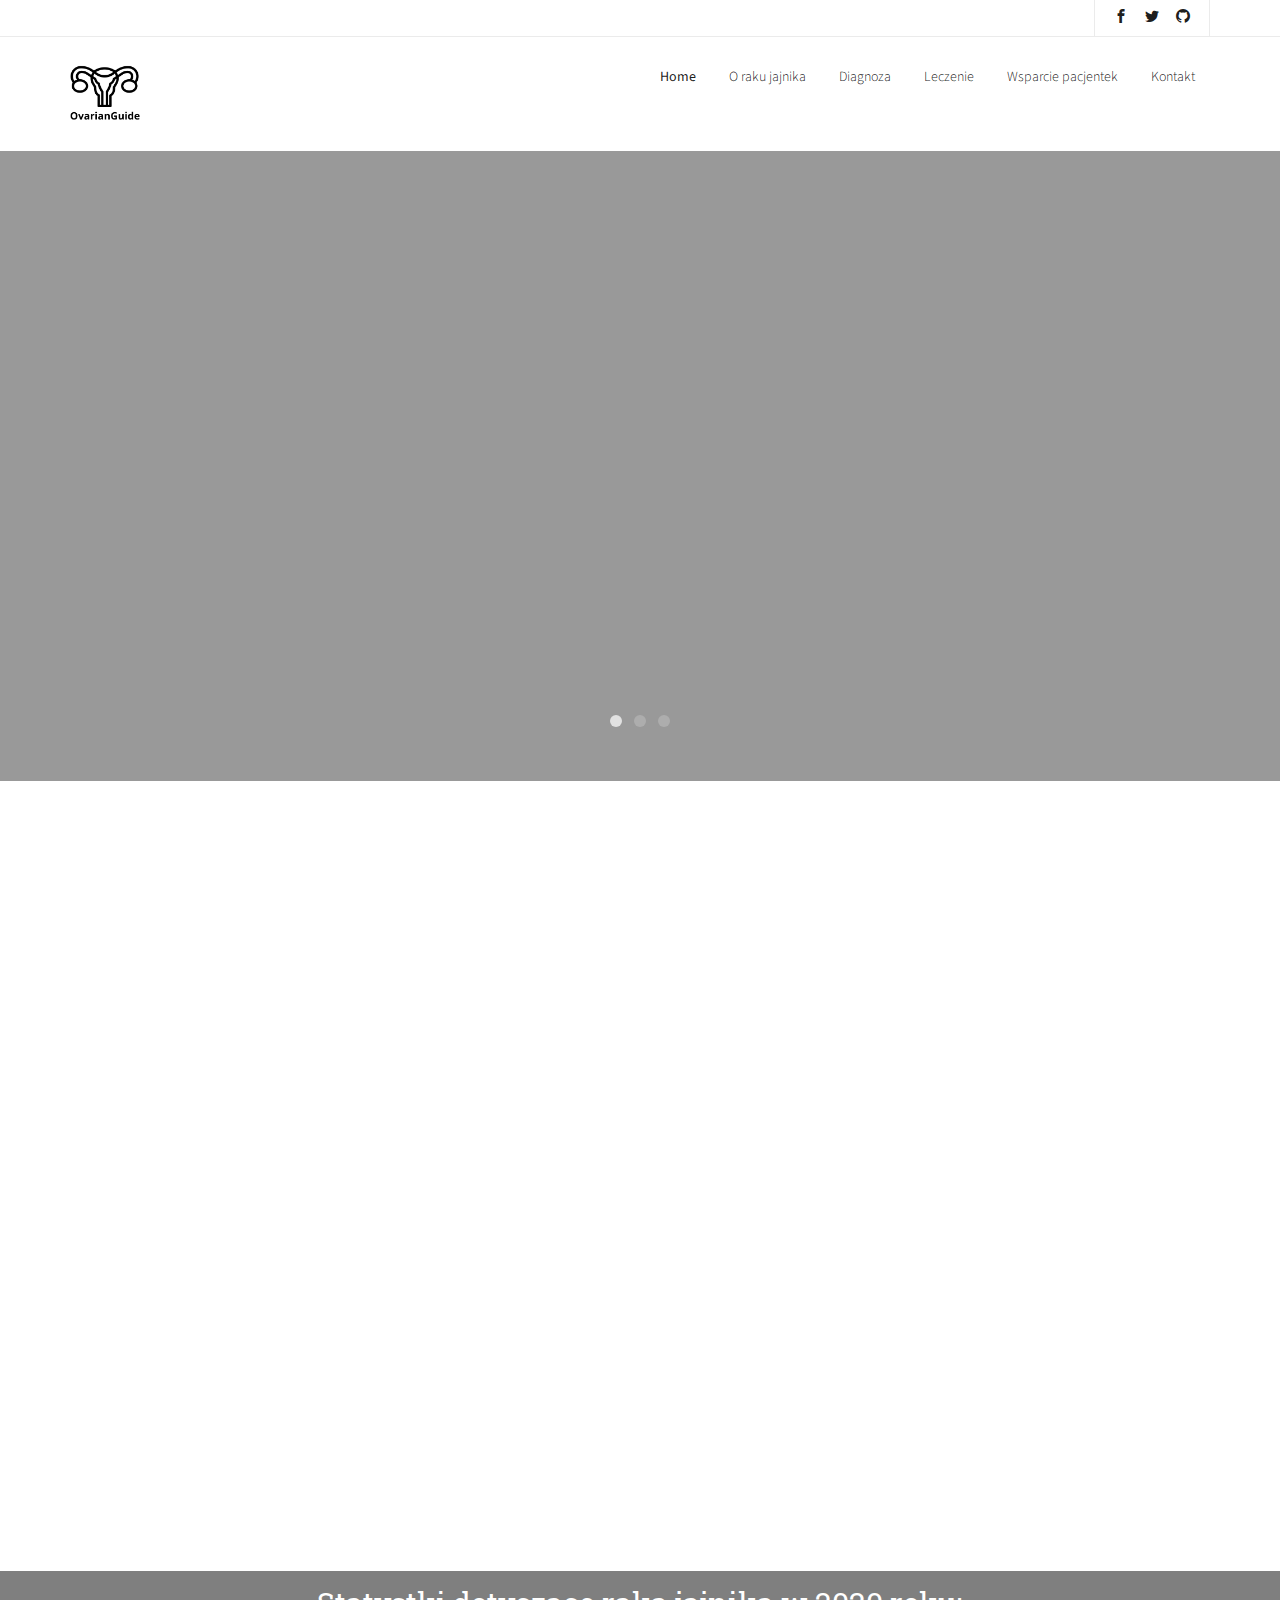
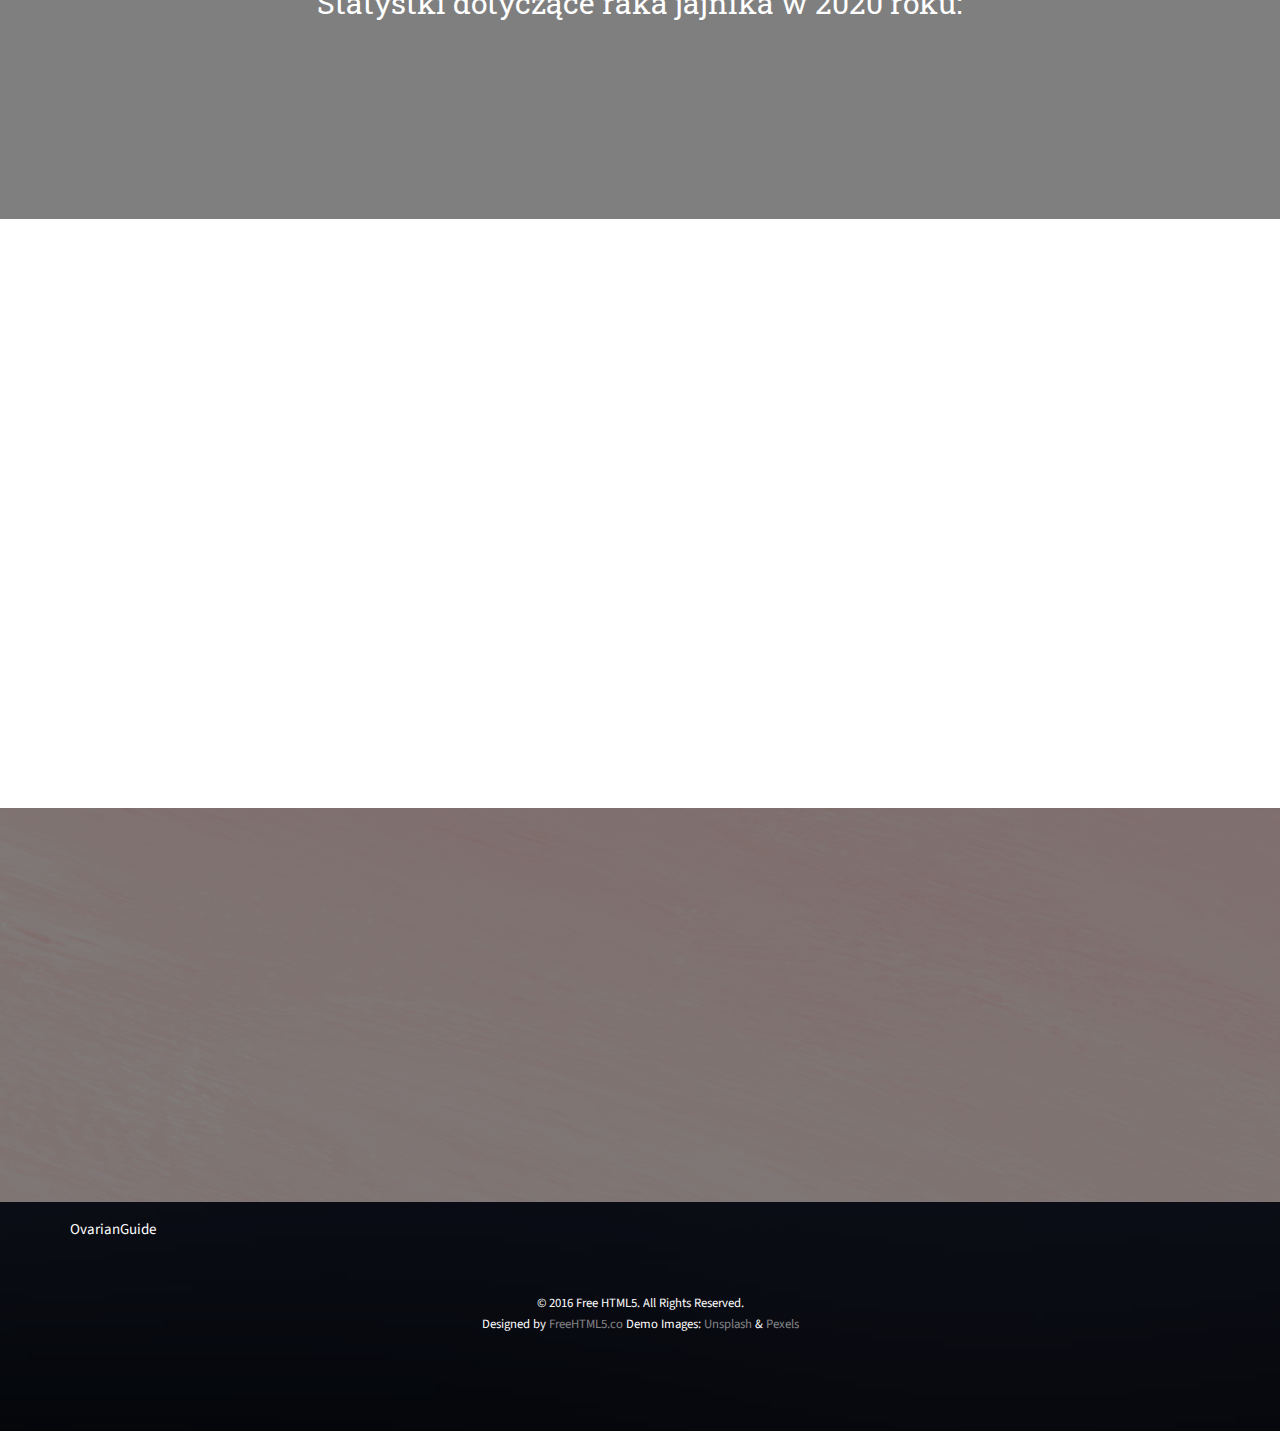
==== commit fef2fbb9: "refactoring counter" ====
--- a/index.html
+++ b/index.html
@@ -128,7 +128,7 @@
 			   				<div class="slider-text-inner">
 			   					<h1>Nie bądź obojętna</h1>
 									<h2>Rak jajnika to jedna z najbardziej podstępnych form nowotworu u kobiet. Co roku tysiące kobiet na całym świecie dowiaduje się o diagnozie. Na tym slajdzie znajdziesz kluczowe fakty i statystyki, abyśmy mogli razem podjąć walkę z tą chorobą.</a></h2>
-									<p><a class="btn btn-primary btn-lg btn-learn" href="#">Czytaj więcej</a></p>
+									<p><a class="btn btn-primary btn-lg btn-learn" href="wiedza.html">Czytaj więcej</a></p>
 			   				</div>
 			   			</div>
 			   		</div>
@@ -142,7 +142,7 @@
 							<div class="slider-text-inner">
 								<h1>Tykająca bomba</h1>
 								 <h2>Czas na rozmowę o ważnej kwestii zdrowia kobiet - raku jajnika. Ten cichy zabójca często rozwija się bezobjawowo, dlatego wiedza na jego temat jest kluczowa. Dowiedz się, jak rozpoznać sygnały alarmowe i dlaczego wczesne wykrycie może być kluczowe dla skutecznego leczenia.</a></h2>
-								 <p><a class="btn btn-primary btn-lg" href="#">Czytaj więcej</a></p>
+								 <p><a class="btn btn-primary btn-lg" href="objawy.html">Czytaj więcej</a></p>
 							</div>
 						</div>
 					</div>
@@ -156,7 +156,7 @@
 			   				<div class="slider-text-inner">
 			   					<h1> Łączymy siły</h1>
 									<h2>Rak jajnika wymaga uwagi i zaangażowania społeczności. Razem możemy tworzyć świadomość, wspierać się nawzajem i pracować nad poprawą diagnozy oraz leczenia tej poważnej choroby.</a></h2>
-									<p><a class="btn btn-primary btn-lg btn-learn" href="#">Czytaj więcej</a></p>
+									<p><a class="btn btn-primary btn-lg btn-learn" href="wsparcie.html">Czytaj więcej</a></p>
 			   				</div>
 			   			</div>
 			   		</div>
@@ -170,8 +170,7 @@
 		<div class="container">
 			<div class="row animate-box">
 				<div class="col-md-6 col-md-offset-3 text-center fh5co-heading">
-					<h2>Course categories</h2>
-					<p>Dignissimos asperiores vitae velit veniam totam fuga molestias accusamus alias autem provident. Odit ab aliquam dolor eius.</p>
+					<h2 style="color:rgb(234, 138, 219);">ZROZUMIENIE RAKA JAJNIKA</h2>
 				</div>
 			</div>
 			<div class="row">
@@ -308,109 +307,6 @@
 		</div>
 	</div>
 
-	<div id="fh5co-course">
-		<div class="container">
-			<div class="row animate-box">
-				<div class="col-md-6 col-md-offset-3 text-center fh5co-heading">
-					<h2>Our Course</h2>
-					<p>Dignissimos asperiores vitae velit veniam totam fuga molestias accusamus alias autem provident. Odit ab aliquam dolor eius.</p>
-				</div>
-			</div>
-			<div class="row">
-				<div class="col-md-6 animate-box">
-					<div class="course">
-						<a href="#" class="course-img" style="background-image: url(images/project-1.jpg);">
-						</a>
-						<div class="desc">
-							<h3><a href="#">Web Master</a></h3>
-							<p>Dignissimos asperiores vitae velit veniam totam fuga molestias accusamus alias autem provident. Odit ab aliquam dolor eius molestias accusamus alias autem provident. Odit ab aliquam dolor eius.</p>
-							<span><a href="#" class="btn btn-primary btn-sm btn-course">Take A Course</a></span>
-						</div>
-					</div>
-				</div>
-				<div class="col-md-6 animate-box">
-					<div class="course">
-						<a href="#" class="course-img" style="background-image: url(images/project-2.jpg);">
-						</a>
-						<div class="desc">
-							<h3><a href="#">Business &amp; Accounting</a></h3>
-							<p>Dignissimos asperiores vitae velit veniam totam fuga molestias accusamus alias autem provident. Odit ab aliquam dolor eius molestias accusamus alias autem provident. Odit ab aliquam dolor eius.</p>
-							<span><a href="#" class="btn btn-primary btn-sm btn-course">Take A Course</a></span>
-						</div>
-					</div>
-				</div>
-				<div class="col-md-6 animate-box">
-					<div class="course">
-						<a href="#" class="course-img" style="background-image: url(images/project-3.jpg);">
-						</a>
-						<div class="desc">
-							<h3><a href="#">Science &amp; Technology</a></h3>
-							<p>Dignissimos asperiores vitae velit veniam totam fuga molestias accusamus alias autem provident. Odit ab aliquam dolor eius molestias accusamus alias autem provident. Odit ab aliquam dolor eius.</p>
-							<span><a href="#" class="btn btn-primary btn-sm btn-course">Take A Course</a></span>
-						</div>
-					</div>
-				</div>
-				<div class="col-md-6 animate-box">
-					<div class="course">
-						<a href="#" class="course-img" style="background-image: url(images/project-4.jpg);">
-						</a>
-						<div class="desc">
-							<h3><a href="#">Health &amp; Psychology</a></h3>
-							<p>Dignissimos asperiores vitae velit veniam totam fuga molestias accusamus alias autem provident. Odit ab aliquam dolor eius molestias accusamus alias autem provident. Odit ab aliquam dolor eius.</p>
-							<span><a href="#" class="btn btn-primary btn-sm btn-course">Take A Course</a></span>
-						</div>
-					</div>
-				</div>
-			</div>
-		</div>
-	</div>
-
-	<div id="fh5co-testimonial" style="background-image: url(images/school.jpg);">
-		<div class="overlay"></div>
-		<div class="container">
-			<div class="row animate-box">
-				<div class="col-md-6 col-md-offset-3 text-center fh5co-heading">
-					<h2><span>Testimonials</span></h2>
-				</div>
-			</div>
-			<div class="row">
-				<div class="col-md-10 col-md-offset-1">
-					<div class="row animate-box">
-						<div class="owl-carousel owl-carousel-fullwidth">
-							<div class="item">
-								<div class="testimony-slide active text-center">
-									<div class="user" style="background-image: url(images/person1.jpg);"></div>
-									<span>Mary Walker<br><small>Students</small></span>
-									<blockquote>
-										<p>&ldquo;Far far away, behind the word mountains, far from the countries Vokalia and Consonantia, there live the blind texts. Separated they live in Bookmarksgrove right at the coast of the Semantics, a large language ocean.&rdquo;</p>
-									</blockquote>
-								</div>
-							</div>
-							<div class="item">
-								<div class="testimony-slide active text-center">
-									<div class="user" style="background-image: url(images/person2.jpg);"></div>
-									<span>Mike Smith<br><small>Students</small></span>
-									<blockquote>
-										<p>&ldquo;Separated they live in Bookmarksgrove right at the coast of the Semantics, a large language ocean.&rdquo;</p>
-									</blockquote>
-								</div>
-							</div>
-							<div class="item">
-								<div class="testimony-slide active text-center">
-									<div class="user" style="background-image: url(images/person3.jpg);"></div>
-									<span>Rita Jones<br><small>Teacher</small></span>
-									<blockquote>
-										<p>&ldquo;Far from the countries Vokalia and Consonantia, there live the blind texts. Separated they live in Bookmarksgrove right at the coast of the Semantics, a large language ocean.&rdquo;</p>
-									</blockquote>
-								</div>
-							</div>
-						</div>
-					</div>
-				</div>
-			</div>
-		</div>
-	</div>
-
 	<div id="fh5co-O mnie">
 		<div class="container">
 			<div class="row animate-box">
@@ -424,7 +320,6 @@
 					<div class="fh5co-event">
 						<div class="date text-center"><span>9<br>Lutego</span></div><h3><a href="#">Konferencja Naukowa pt. RAK JAJNIKA - PROBLEM WIELODYSCYPLINARNY</a></h3>
 						<p>Z przyjemnością zapraszamy na konferencję, która odbędzie się już 9 lutego w Lublinie. Głównym celem spotkania będzie szerokie omówienie tematu diagnostyki i leczenia tego typu nowotworu.</p>
-						<p><a href="#">Czytaj Więcej</a></p>
 					</div>
 				</div>
 				<div class="col-md-4 animate-box">
@@ -432,7 +327,6 @@
 						<div class="date text-center"><span>8<br>Maja</span></div>
 						<h3><a href="#">Światowy Dzień Świadomości Raka Jajnika</a></h3>
 						<p>Niech światowa świadomość raka jajnika będzie naszym wspólnym celem. 8 maja - Dzień Walki i Edukacji. #WspólnieMocniejsi 💙🌐</p>
-						<p><a href="#">Czytaj więcej</a></p>
 					</div>
 				</div>
 				<div class="col-md-4 animate-box">
@@ -440,146 +334,8 @@
 						<div class="date text-center"><span>17<br>Lipca</span></div>
 						<h3><a href="#">Webinar nt. CA 125 i HE4 w diagnostyce biochemicznej raka jajnika</a></h3>
 						<p>Dołącz do naszego fascynującego webinaru nt. CA 125 i HE4 w diagnostyce raka jajnika! Poznaj najnowsze doniesienia z dziedziny biochemicznej diagnostyki, rozwijaj swoją wiedzę i zdobądź unikalne perspektywy od ekspertów.</p>
-						<p><a href="#">Czytaj Więcej</a></p>
-					</div>
-				</div>
-			</div>
-			<div class="row">
-				<div class="col-lg-4 col-md-4">
-					<div class="fh5co-O mnie animate-box">
-						<a href="#" class="O mnie-img-holder" style="background-image: url(images/project-1.jpg);"></a>
-						<div class="O mnie-text">
-							<h3><a href="#">Healty Lifestyle &amp; Living</a></h3>
-							<span class="posted_on">March. 15th</span>
-							<span class="comment"><a href="">21<i class="icon-speech-bubble"></i></a></span>
-							<p>Far far away, behind the word mountains, far from the countries Vokalia and Consonantia, there live the blind texts.</p>
-						</div> 
-					</div>
-				</div>
-				<div class="col-lg-4 col-md-4">
-					<div class="fh5co-O mnie animate-box">
-						<a href="#" class="O mnie-img-holder" style="background-image: url(images/project-2.jpg);"></a>
-						<div class="O mnie-text">
-							<h3><a href="#">Healty Lifestyle &amp; Living</a></h3>
-							<span class="posted_on">March. 15th</span>
-							<span class="comment"><a href="">21<i class="icon-speech-bubble"></i></a></span>
-							<p>Far far away, behind the word mountains, far from the countries Vokalia and Consonantia, there live the blind texts.</p>
-						</div> 
-					</div>
-				</div>
-				<div class="col-lg-4 col-md-4">
-					<div class="fh5co-O mnie animate-box">
-						<a href="#" class="O mnie-img-holder" style="background-image: url(images/project-3.jpg);"></a>
-						<div class="O mnie-text">
-							<h3><a href="#">Healty Lifestyle &amp; Living</a></h3>
-							<span class="posted_on">March. 15th</span>
-							<span class="comment"><a href="">21<i class="icon-speech-bubble"></i></a></span>
-							<p>Far far away, behind the word mountains, far from the countries Vokalia and Consonantia, there live the blind texts.</p>
-						</div> 
-					</div>
-				</div>
-			</div>
-		</div>
-	</div>
-
-	<div id="fh5co-wsparcie" class="fh5co-bg-section">
-		<div class="container">
-			<div class="row animate-box">
-				<div class="col-md-6 col-md-offset-3 text-center fh5co-heading">
-					<h2>Plan &amp; wsparcie</h2>
-					<p>Dignissimos asperiores vitae velit veniam totam fuga molestias accusamus alias autem provident. Odit ab aliquam dolor eius.</p>
-				</div>
-			</div>
-			<div class="row">
-				<div class="wsparcie wsparcie--rabten">
-					<div class="col-md-4 animate-box">
-						<div class="wsparcie__item">
-							<div class="wrap-price">
-								 <!-- <div class="icon icon-user2"></div> -->
-	                     <h3 class="wsparcie__title">Trial</h3>
-	                     <!-- <p class="wsparcie__sentence">Single user license</p> -->
-							</div>
-                     <div class="wsparcie__price">
-                        <span class="wsparcie__anim wsparcie__anim--1">
-								<span class="wsparcie__currency">$</span>0
-                        </span>
-                        <span class="wsparcie__anim wsparcie__anim--2">
-								<span class="wsparcie__period">per year</span>
-                        </span>
-                     </div>
-                     <div class="wrap-price">
-                     	<ul class="wsparcie__feature-list">
-	                        <li class="wsparcie__feature">One Day Trial</li>
-	                        <li class="wsparcie__feature">Limited wiedza</li>
-	                        <li class="wsparcie__feature">Free 3 Lessons</li>
-	                        <li class="wsparcie__feature">No Supporter</li>
-	                        <li class="wsparcie__feature">No Tutorial</li>
-	                        <li class="wsparcie__feature">No Ebook</li>
-	                         <li class="wsparcie__feature">Limited Registered User</li>
-	                     </ul>
-	                     <button class="wsparcie__action">Choose plan</button>
-                     </div>
-                  </div>
-					</div>
-					<div class="col-md-4 animate-box">
-						<div class="wsparcie__item">
-							<div class="wrap-price">
-								<!-- <div class="icon icon-store"></div> -->
-	                     <h3 class="wsparcie__title">Silver</h3>
-	                     <!-- <p class="wsparcie__sentence">Up to 5 users</p> -->
-							</div>
-                     <div class="wsparcie__price">
-                        <span class="wsparcie__anim wsparcie__anim--1">
-								<span class="wsparcie__currency">$</span>79
-                        </span>
-                        <span class="wsparcie__anim wsparcie__anim--2">
-								<span class="wsparcie__period">per year</span>
-                        </span>
-                     </div>
-                     <div class="wrap-price">
-                     	<ul class="wsparcie__feature-list">
-	                        <li class="wsparcie__feature">One Year Standard Access</li>
-	                        <li class="wsparcie__feature">Limited wiedza</li>
-	                        <li class="wsparcie__feature">300+ Lessons</li>
-	                        <li class="wsparcie__feature">Random Supporter</li>
-	                        <li class="wsparcie__feature">View Only Ebook</li>
-	                        <li class="wsparcie__feature">Standard Tutorials</li>
-	                         <li class="wsparcie__feature">Unlimited Registered User</li>
-	                     </ul>
-	                     <button class="wsparcie__action">Choose plan</button>
-                     </div>
-                 </div>
-					</div>
-					<div class="col-md-4 animate-box">
-                  <div class="wsparcie__item">
-                  	<div class="wrap-price">
-                  		<!-- <div class="icon icon-home2"></div> -->
-	                     <h3 class="wsparcie__title">Gold</h3>
-	                     <!-- <p class="wsparcie__sentence">Unlimited users</p> -->
-							</div>
-                     <div class="wsparcie__price">
-                        <span class="wsparcie__anim wsparcie__anim--1">
-								<span class="wsparcie__currency">$</span>499
-                        </span>
-                        <span class="wsparcie__anim wsparcie__anim--2">
-								<span class="wsparcie__period">per year</span>
-                        </span>
-                     </div>
-                     <div class="wrap-price">
-                     	<ul class="wsparcie__feature-list">
-	                        <li class="wsparcie__feature">Life Time Access</li>
-	                        <li class="wsparcie__feature">Unlimited All wiedza</li>
-	                        <li class="wsparcie__feature">7000+ Lessons &amp; Growing</li>
-	                        <li class="wsparcie__feature">Free Supporter</li>
-	                        <li class="wsparcie__feature">Free Ebook Downloads</li>
-	                        <li class="wsparcie__feature">Premium Tutorials</li>
-	                         <li class="wsparcie__feature">Unlimited Registered User</li>
-	                     </ul>
-	                     <button class="wsparcie__action">Choose plan</button>
-                     </div>
-                  </div>
-               </div>
-            </div>
+					</div>
+				</div>
 			</div>
 		</div>
 	</div>
@@ -589,9 +345,9 @@
 		<div class="row">
 			<div class="col-md-8 col-md-offset-2 animate-box">
 				<div class="date-counter text-center">
-					<h2>Do bezpłatnych badań przesiewowych pozostało:</h2>
+					<h2>Co prawie dwie godziny jedna kobieta w Polsce odkrywa nowotwór jajnika:</h2>
 					<div class="simply-countdown simply-countdown-one"></div>
-					<p><a href="#" class="btn btn-primary btn-lg btn-reg">Sprawdź dostępne placówki!</a></p>
+					<p><a href="objawy.html" class="btn btn-primary btn-lg btn-reg">Poznaj objawy nowotworu</a></p>
 				</div>
 			</div>
 		</div>
@@ -602,64 +358,20 @@
 		<div class="container">
 			<div class="row row-pb-md">
 				<div class="col-md-3 fh5co-widget">
-					<h3>leczenie Education</h3>
-					<p>Facilis ipsum reprehenderit nemo molestias. Aut cum mollitia reprehenderit. Eos cumque dicta adipisci architecto culpa amet.</p>
-				</div>
-				<div class="col-md-2 col-sm-4 col-xs-6 col-md-push-1 fh5co-widget">
-					<h3>Learning</h3>
-					<ul class="fh5co-footer-links">
-						<li><a href="#">Course</a></li>
-						<li><a href="#">O mnie</a></li>
-						<li><a href="#">kontakt</a></li>
-						<li><a href="#">Terms</a></li>
-						<li><a href="#">Meetups</a></li>
-					</ul>
-				</div>
-
-				<div class="col-md-2 col-sm-4 col-xs-6 col-md-push-1 fh5co-widget">
-					<h3>Learn &amp; Grow</h3>
-					<ul class="fh5co-footer-links">
-						<li><a href="#">O mnie</a></li>
-						<li><a href="#">Privacy</a></li>
-						<li><a href="#">Testimonials</a></li>
-						<li><a href="#">Handbook</a></li>
-						<li><a href="#">Held Desk</a></li>
-					</ul>
-				</div>
-
-				<div class="col-md-2 col-sm-4 col-xs-6 col-md-push-1 fh5co-widget">
-					<h3>Engage us</h3>
-					<ul class="fh5co-footer-links">
-						<li><a href="#">Marketing</a></li>
-						<li><a href="#">Visual Assistant</a></li>
-						<li><a href="#">System Analysis</a></li>
-						<li><a href="#">Advertise</a></li>
-					</ul>
-				</div>
-
-				<div class="col-md-2 col-sm-4 col-xs-6 col-md-push-1 fh5co-widget">
-					<h3>Legal</h3>
-					<ul class="fh5co-footer-links">
-						<li><a href="#">Find Designers</a></li>
-						<li><a href="#">Find Developers</a></li>
-						<li><a href="#">Teams</a></li>
-						<li><a href="#">Advertise</a></li>
-						<li><a href="#">API</a></li>
-					</ul>
-				</div>
-			</div>
-
+					<p>OvarianGuide</p>
+				</div>
+				
 			<div class="row copyright">
 				<div class="col-md-12 text-center">
 					<p>
-						<small class="block">&copy; 2016 Free HTML5. All Rights Reserved.</small> 
+						<small class="block">&copy; 2016 Free HTML5. All Rights Reserved.</small>
 						<small class="block">Designed by <a href="http://freehtml5.co/" target="_blank">FreeHTML5.co</a> Demo Images: <a href="http://unsplash.co/" target="_blank">Unsplash</a> &amp; <a href="https://www.pexels.com/" target="_blank">Pexels</a></small>
 					</p>
 				</div>
 			</div>
-
 		</div>
 	</footer>
+	
 	</div>
 
 	<div class="gototop js-top">
--- a/css/style.css
+++ b/css/style.css
@@ -26,7 +26,7 @@
 #sideImage {
   float:right;
   width: 50%;
-  max width: 600px;
+  max-width: 600px;
   height: auto;
 }
 .black-line {
@@ -496,7 +496,7 @@
   background: #edb6e4;
 }
 .services:hover .icon i, .services:focus .icon i {
-  color: #fff;meny
+  color: #fff;
 }
 
 #fh5co-counter h2 {
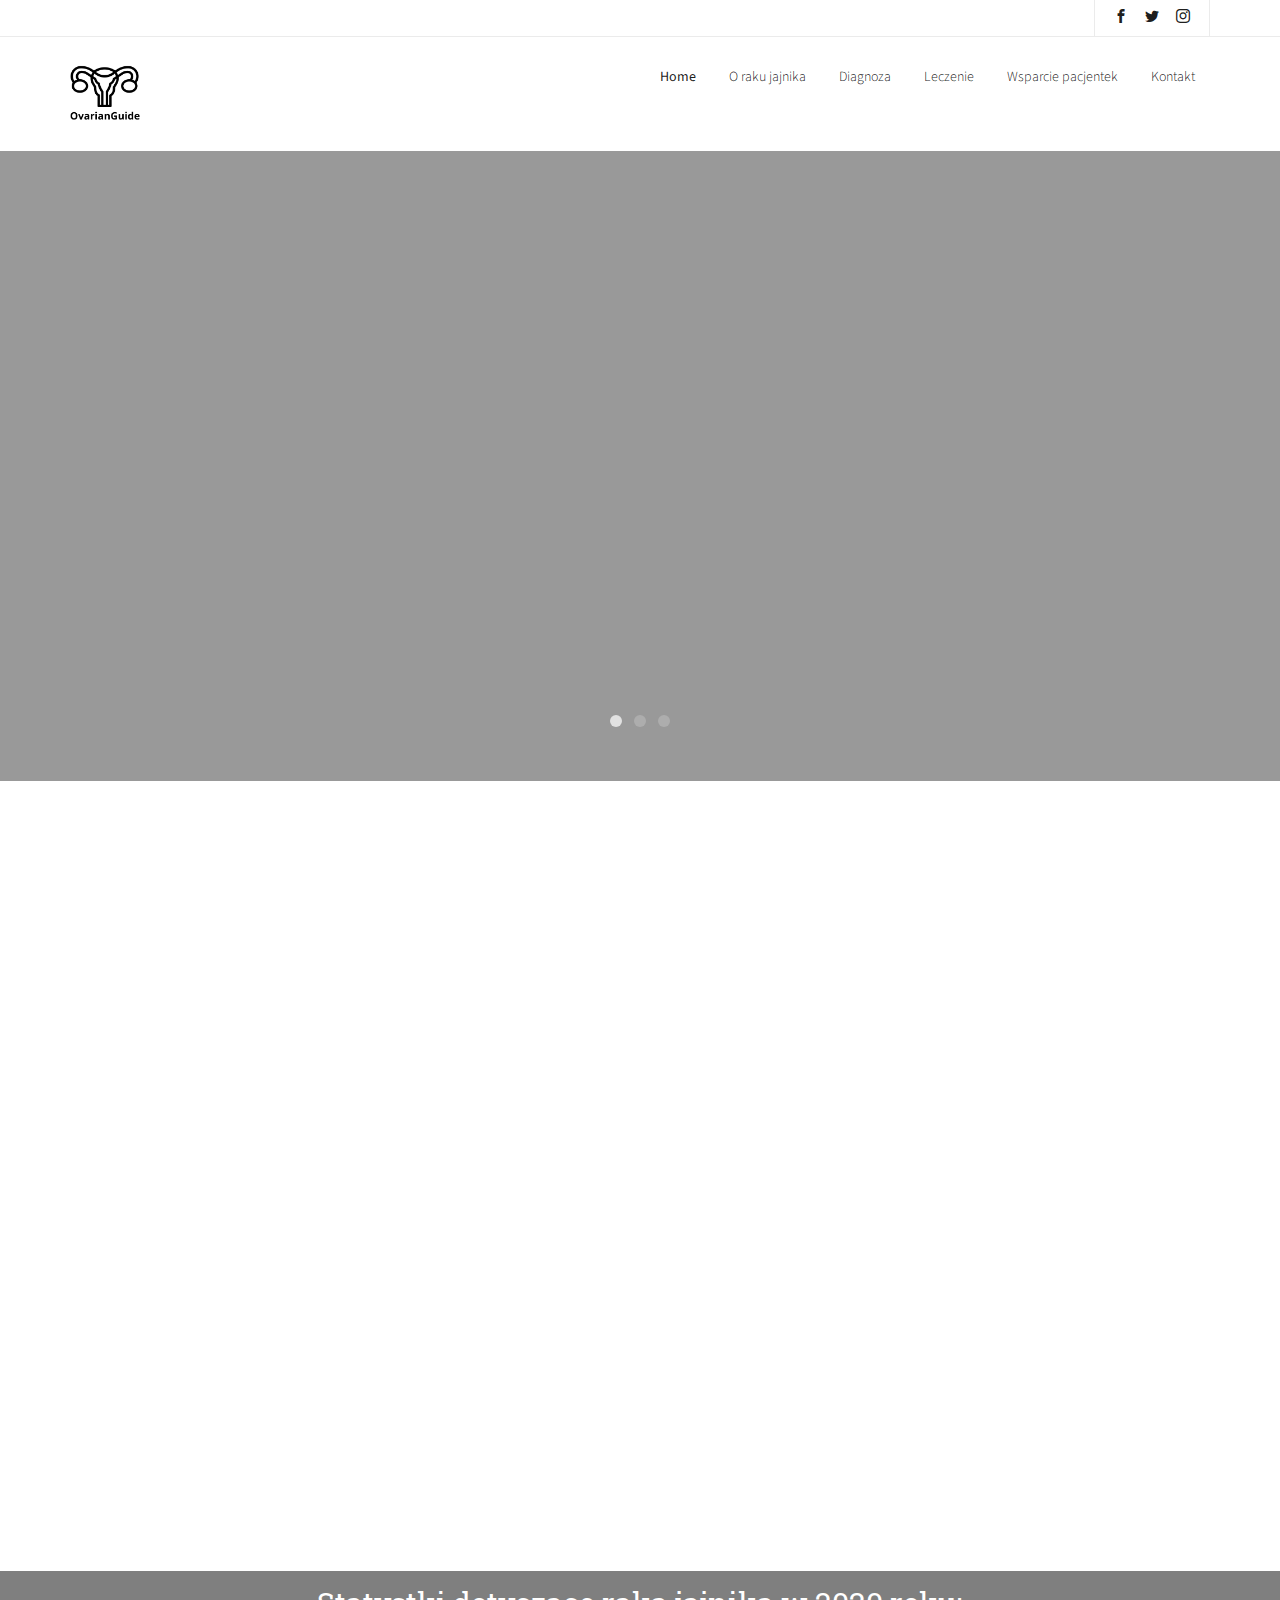
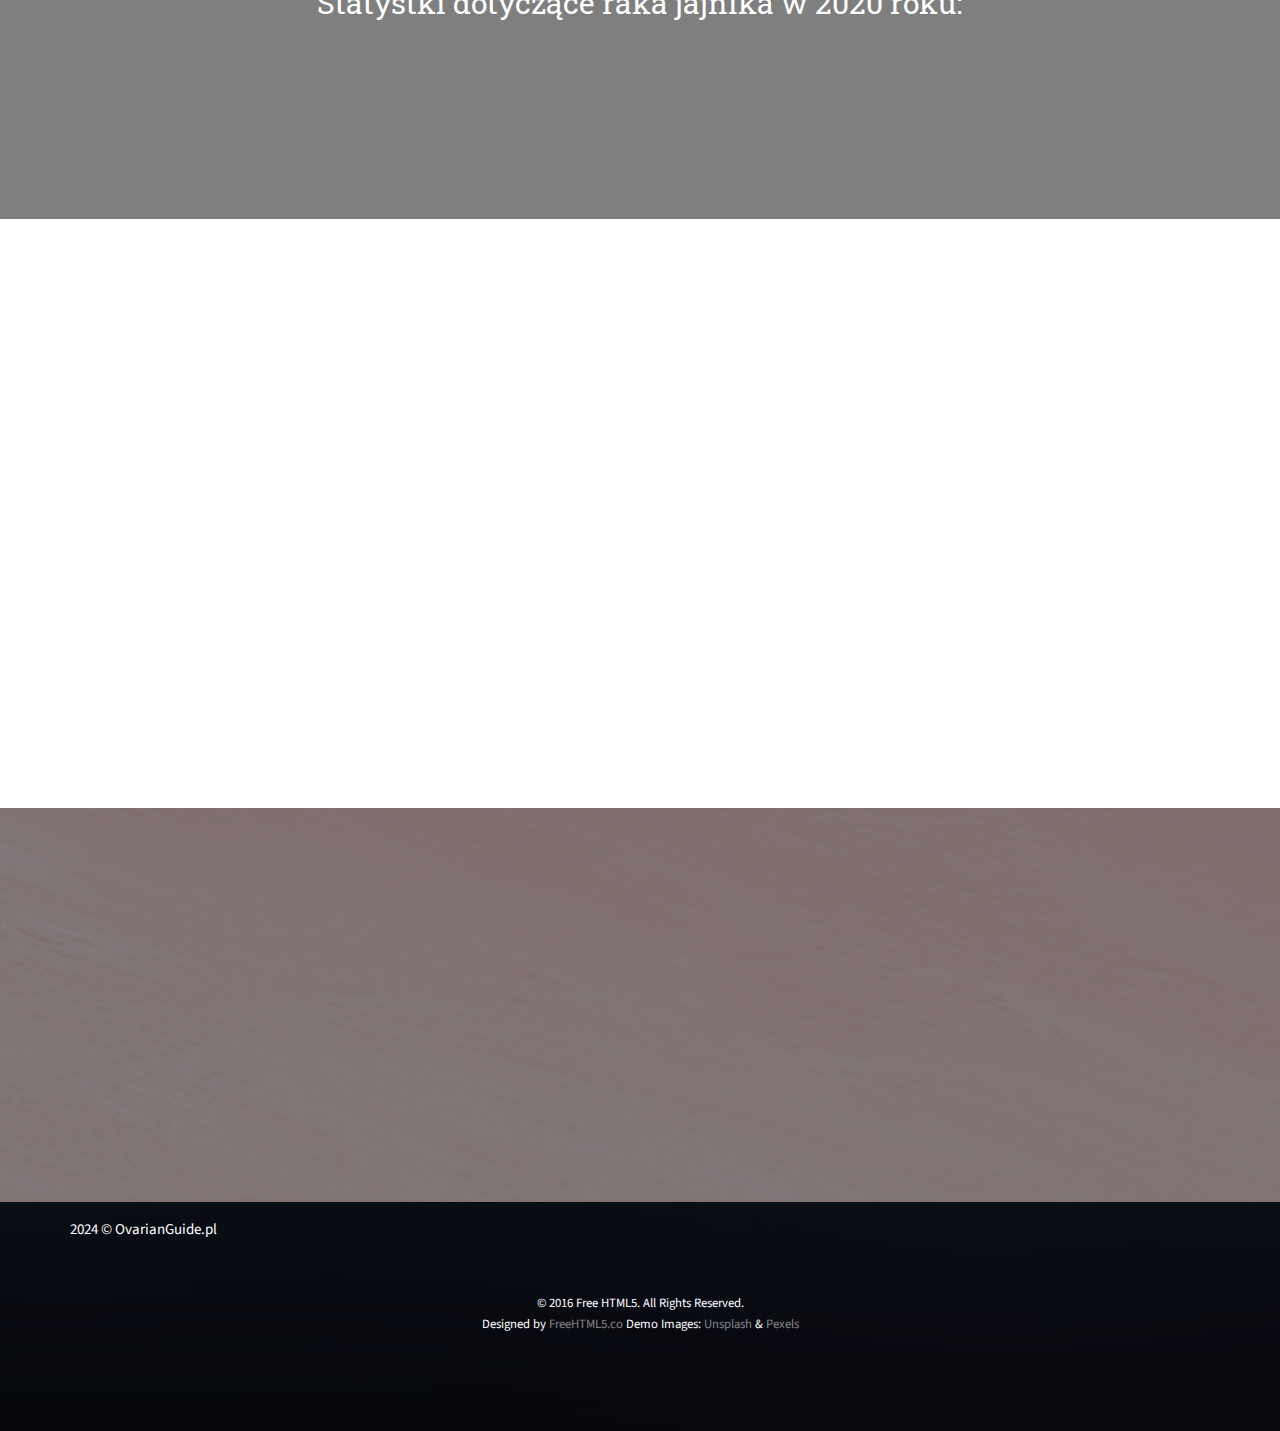
==== commit ad4eaf4f: "I removed unnecessary content and photos. I consolidated the information and changed the footer." ====
--- a/index.html
+++ b/index.html
@@ -80,7 +80,7 @@
 						<ul class="fh5co-social">
 							<li><a href="#"><i class="icon-facebook2"></i></a></li>
 							<li><a href="#"><i class="icon-twitter2"></i></a></li>
-							<li><a href="#"><i class="icon-github"></i></a></li>
+							<li><a href="#"><i class="icon-instagram"></i></a></li>
 						</ul>
 					</div>
 				</div>
@@ -358,7 +358,7 @@
 		<div class="container">
 			<div class="row row-pb-md">
 				<div class="col-md-3 fh5co-widget">
-					<p>OvarianGuide</p>
+					<p>2024 © OvarianGuide.pl</p>
 				</div>
 				
 			<div class="row copyright">
--- a/css/style.css
+++ b/css/style.css
@@ -664,7 +664,7 @@
   left: 0;
   top: .05em;
   font-family: 'icomoon';
-  speak: none;
+  speak-as: none;
   font-style: normal;
   font-weight: normal;
   font-variant: normal;
@@ -1131,7 +1131,7 @@
   background: rgba(0, 0, 0, 0.1);
 }
 #fh5co-gallery h2 span:before {
-  lett: 0;
+  letter-spacing: 0;
   margin-left: -125px;
 }
 #fh5co-gallery h2 span:after {
@@ -1284,7 +1284,7 @@
   position: absolute;
   right: 0px;
   font-family: 'icomoon';
-  speak: none;
+  speak-as: none;
   font-style: normal;
   font-weight: normal;
   font-variant: normal;
@@ -1487,7 +1487,7 @@
 }
 
 .btn-primary {
-  background: #2D6CDF;
+  background: rgb(234, 138, 219);
   color: #fff;
   border: 2px solid #2D6CDF;
 }
